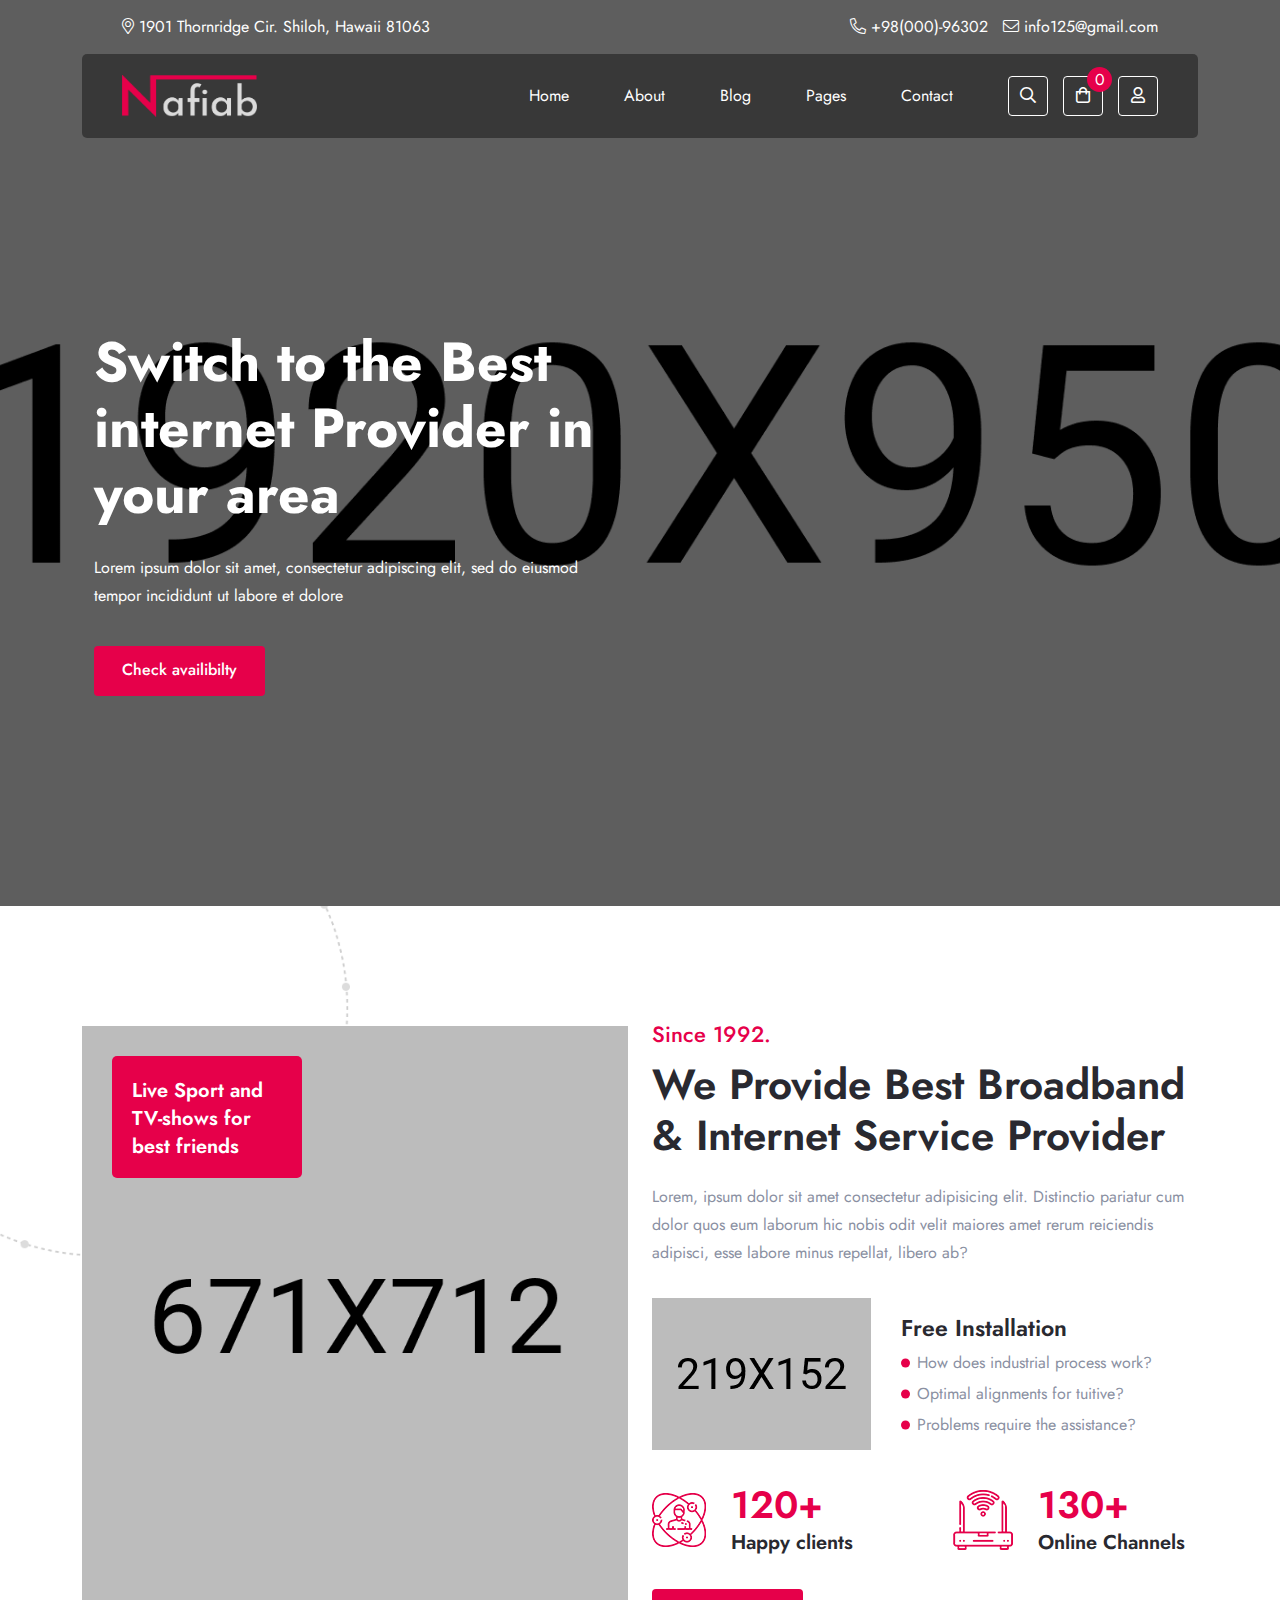
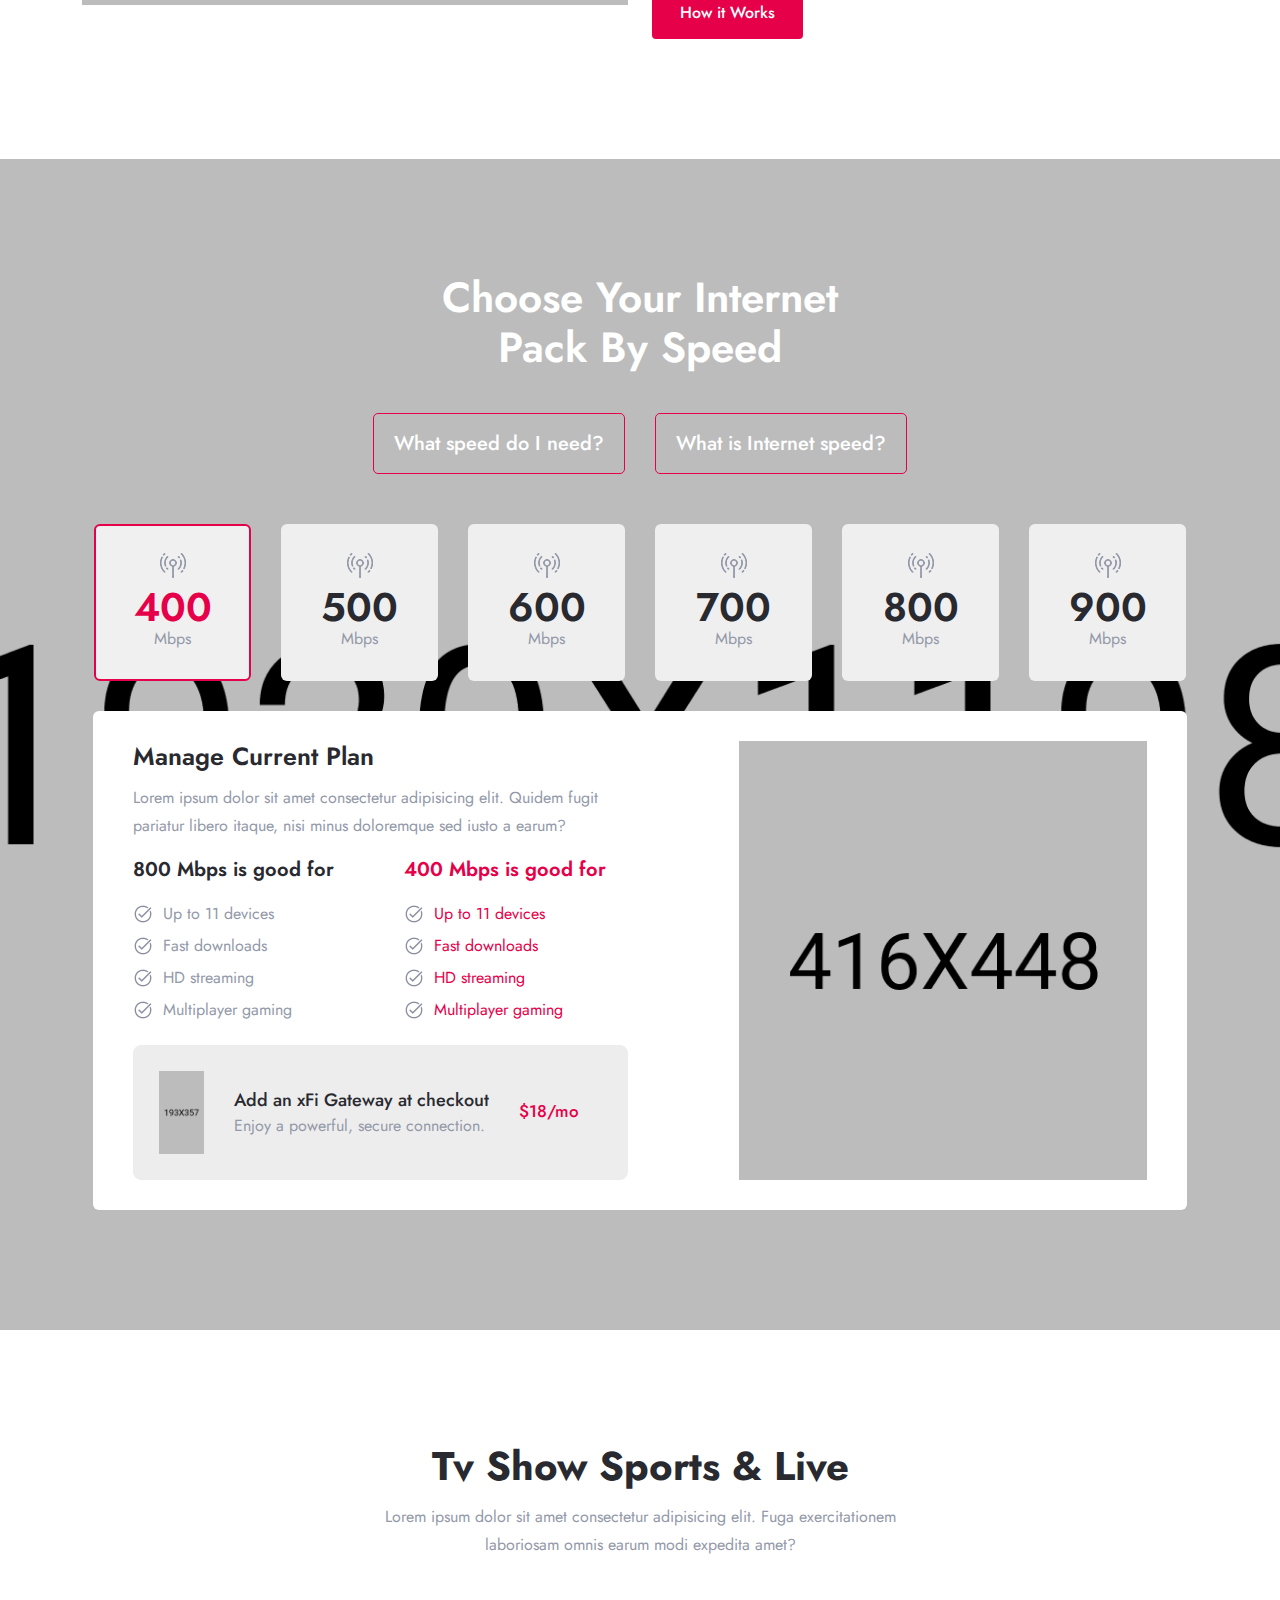
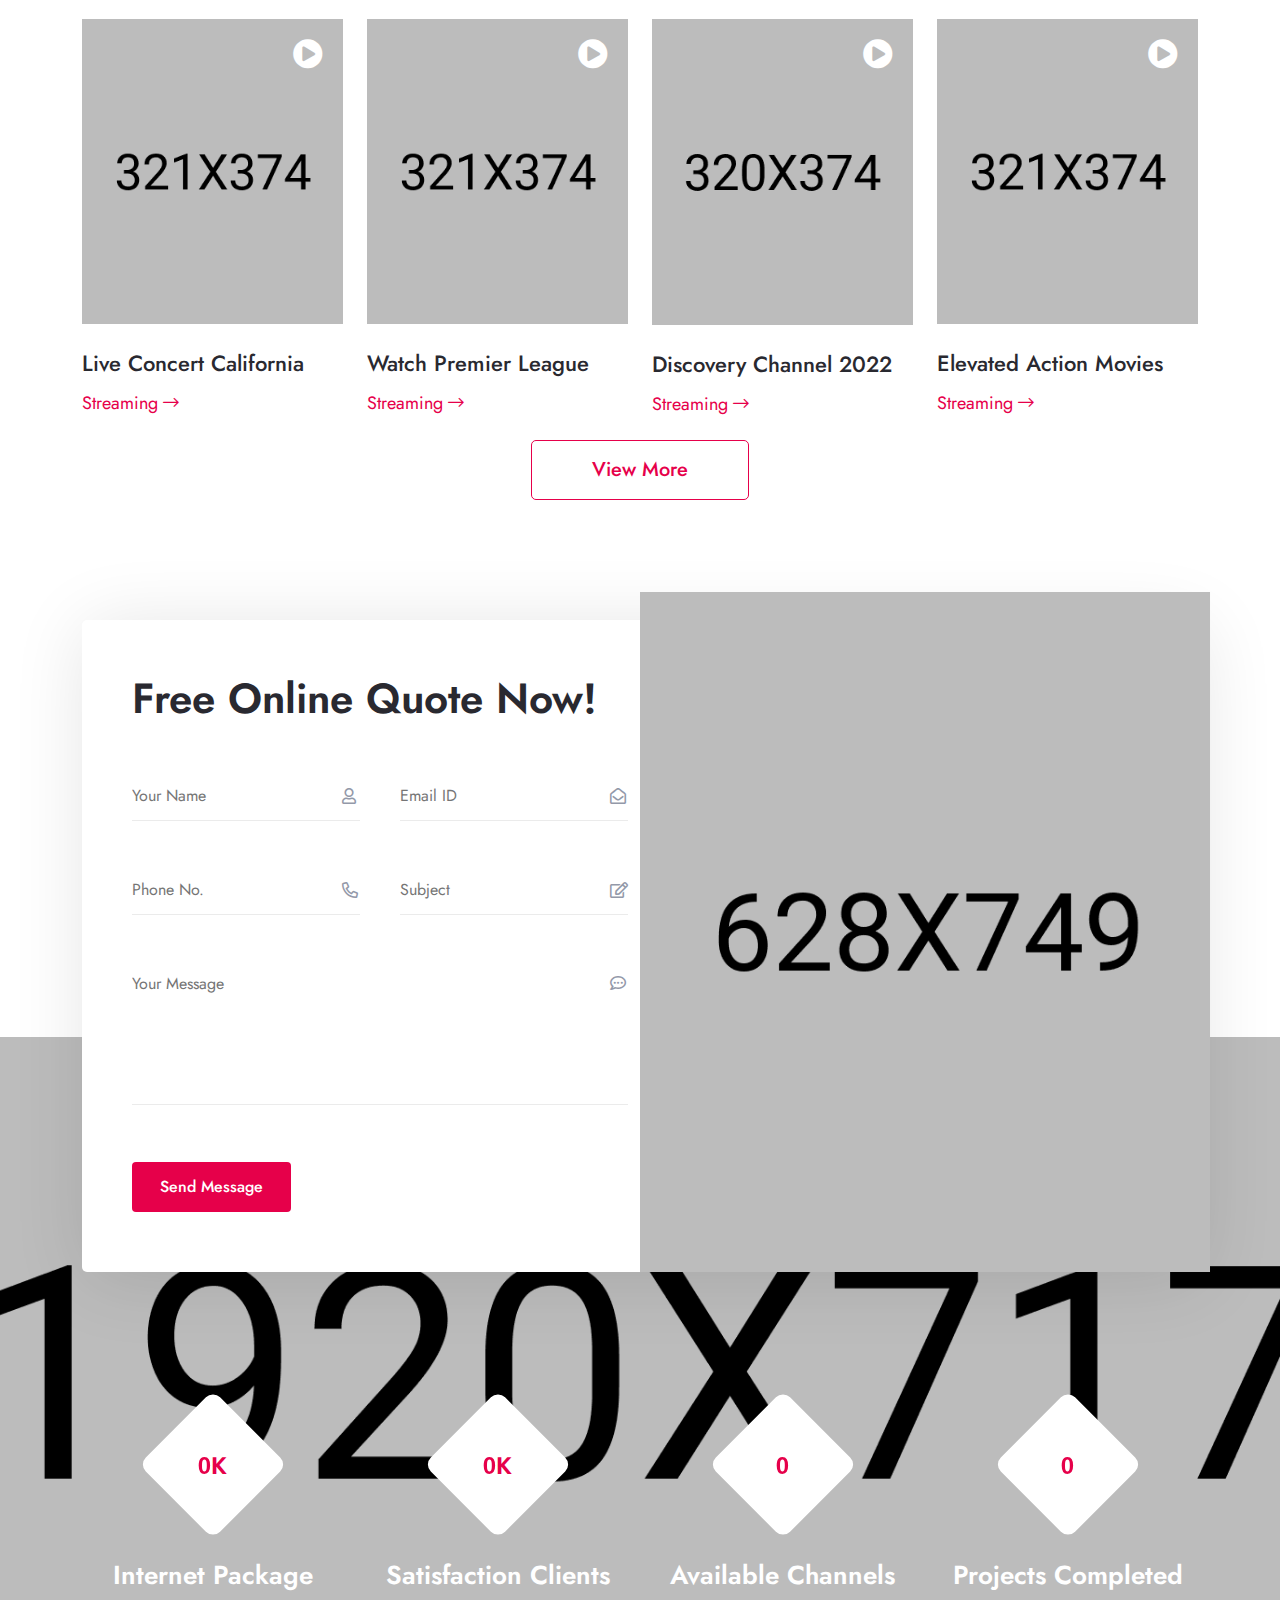
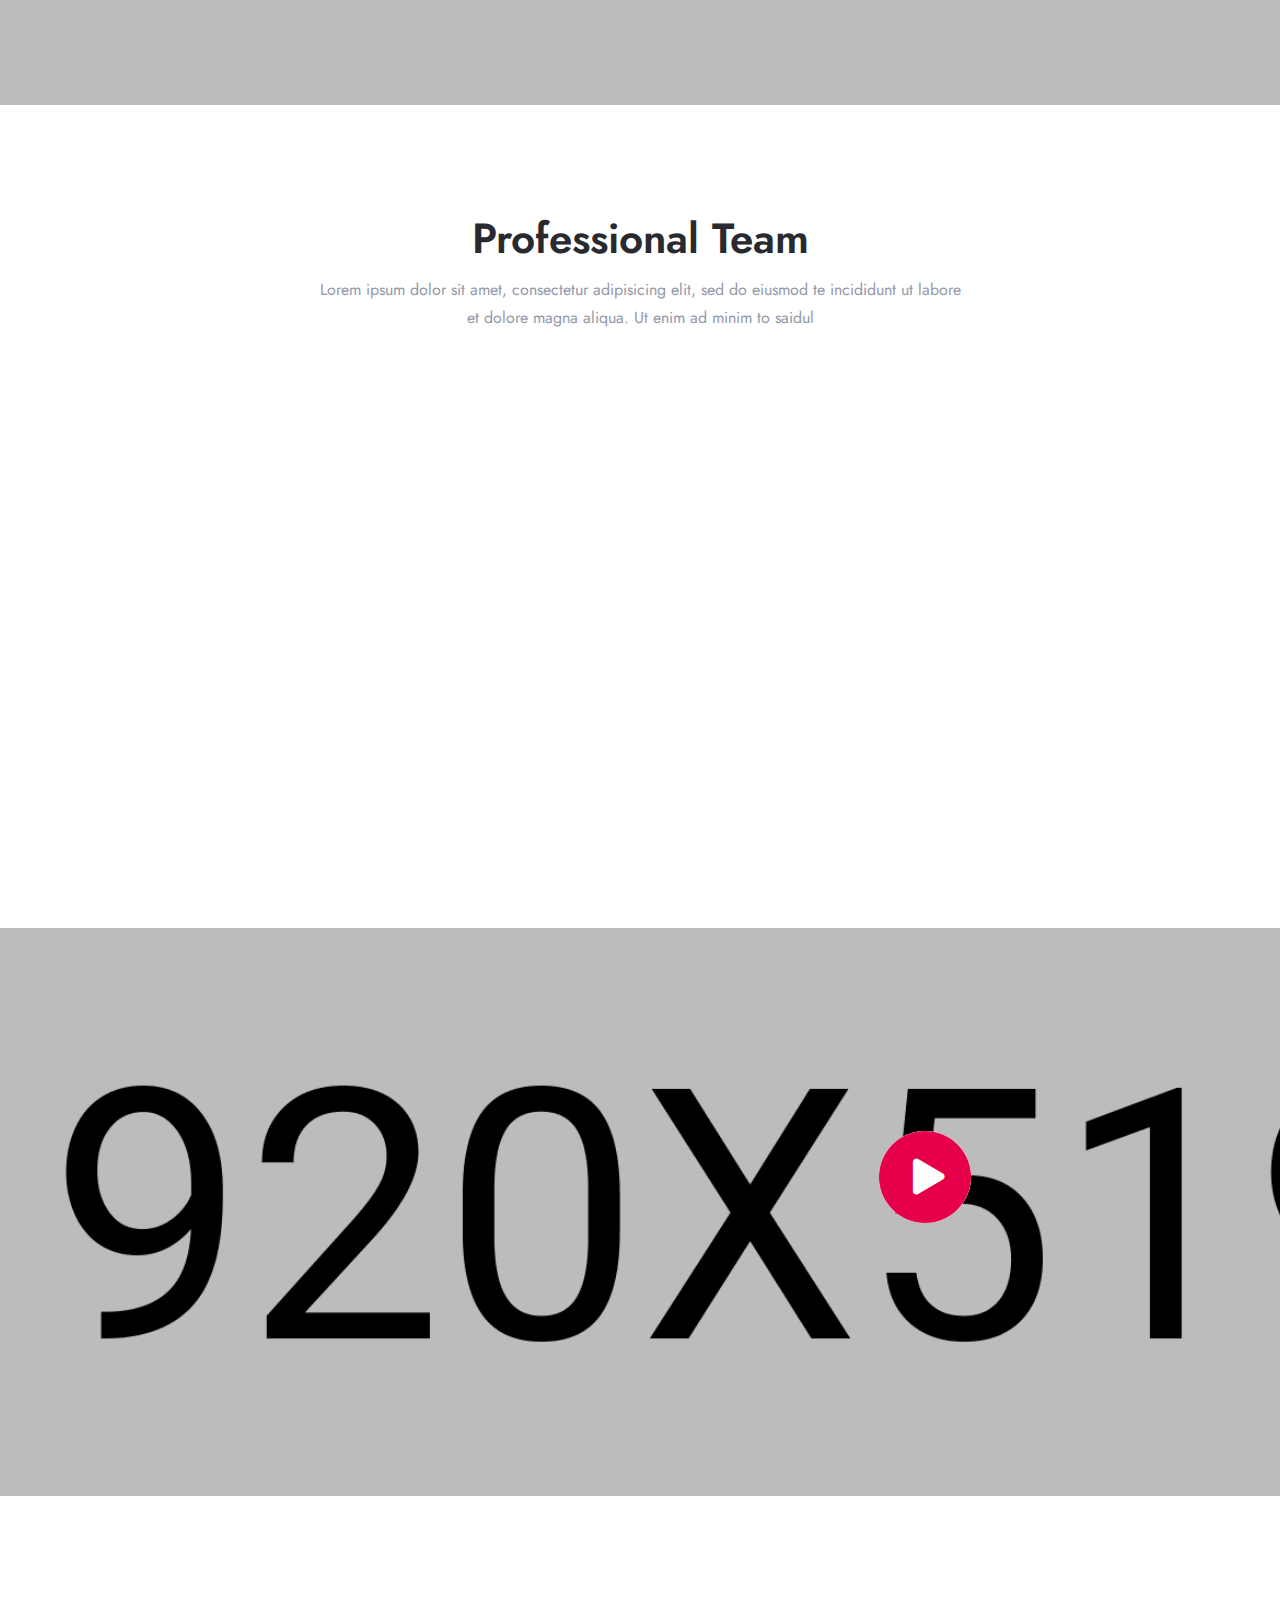
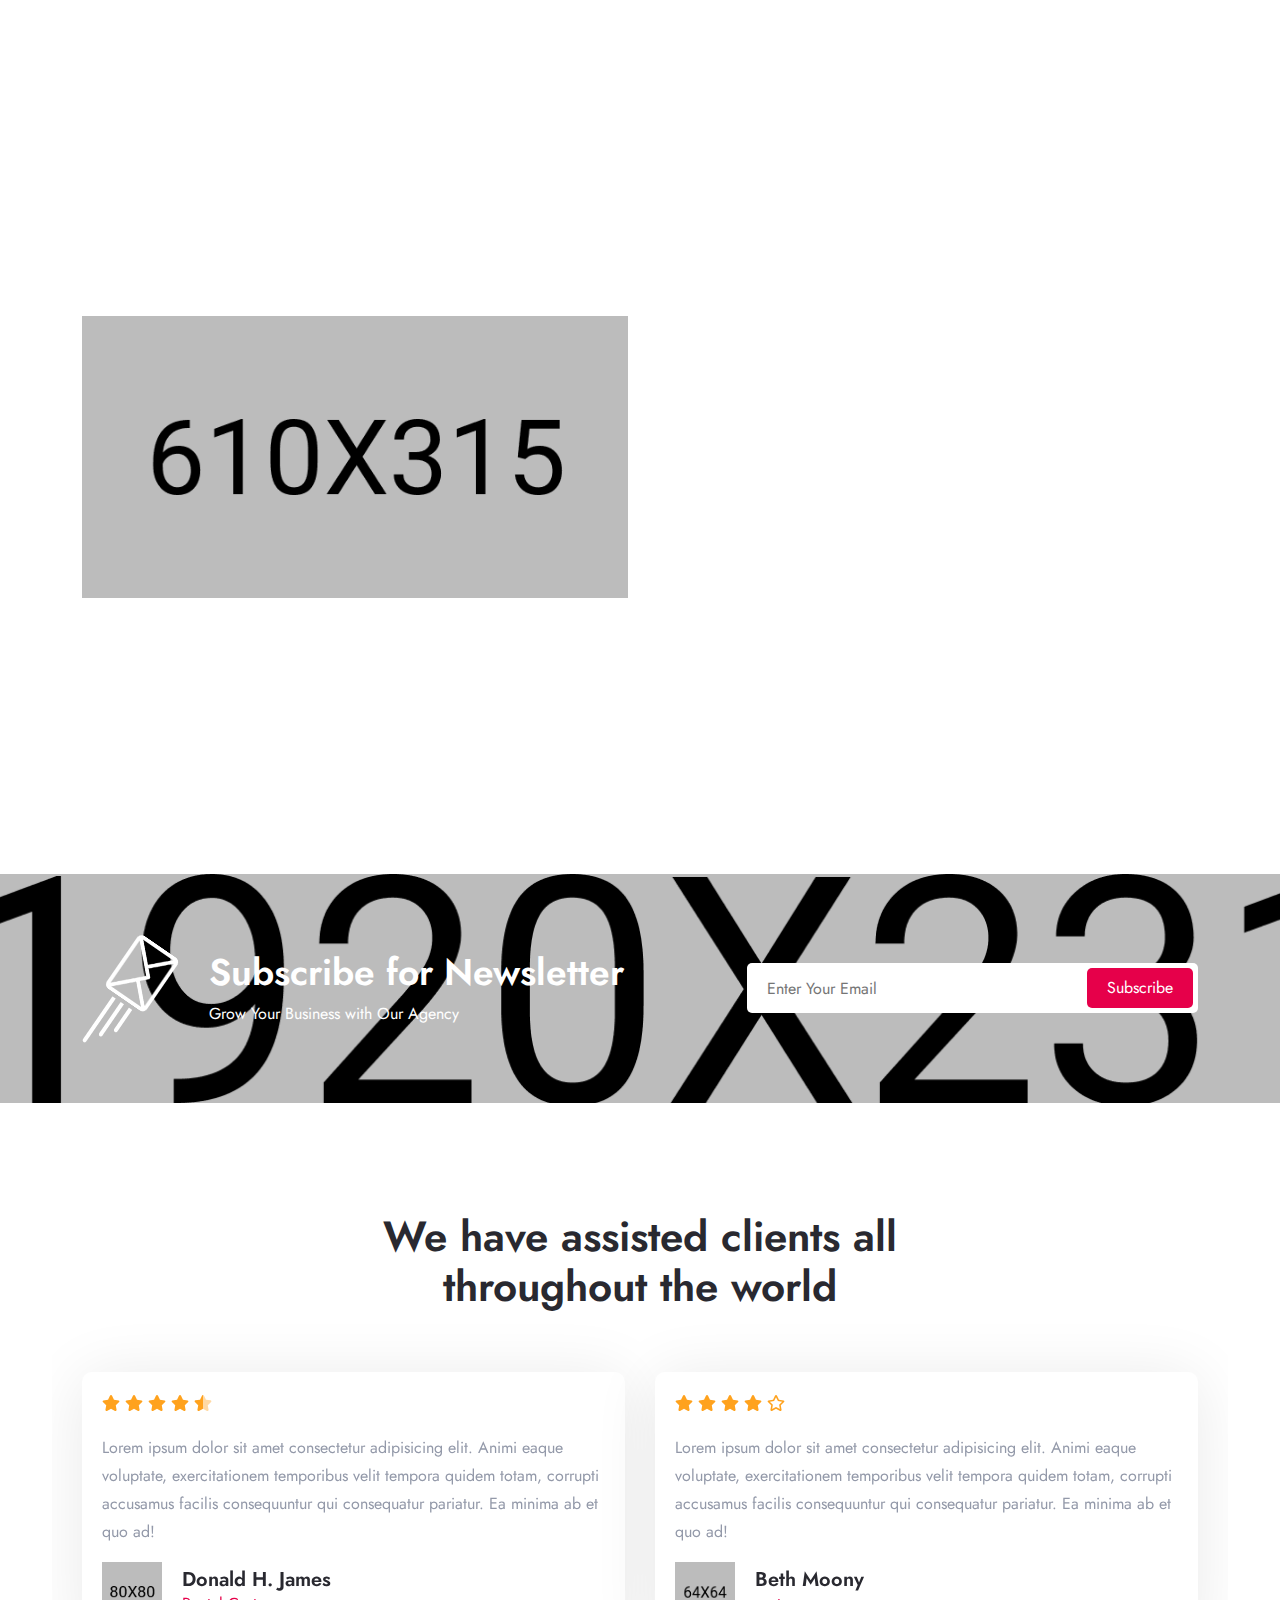
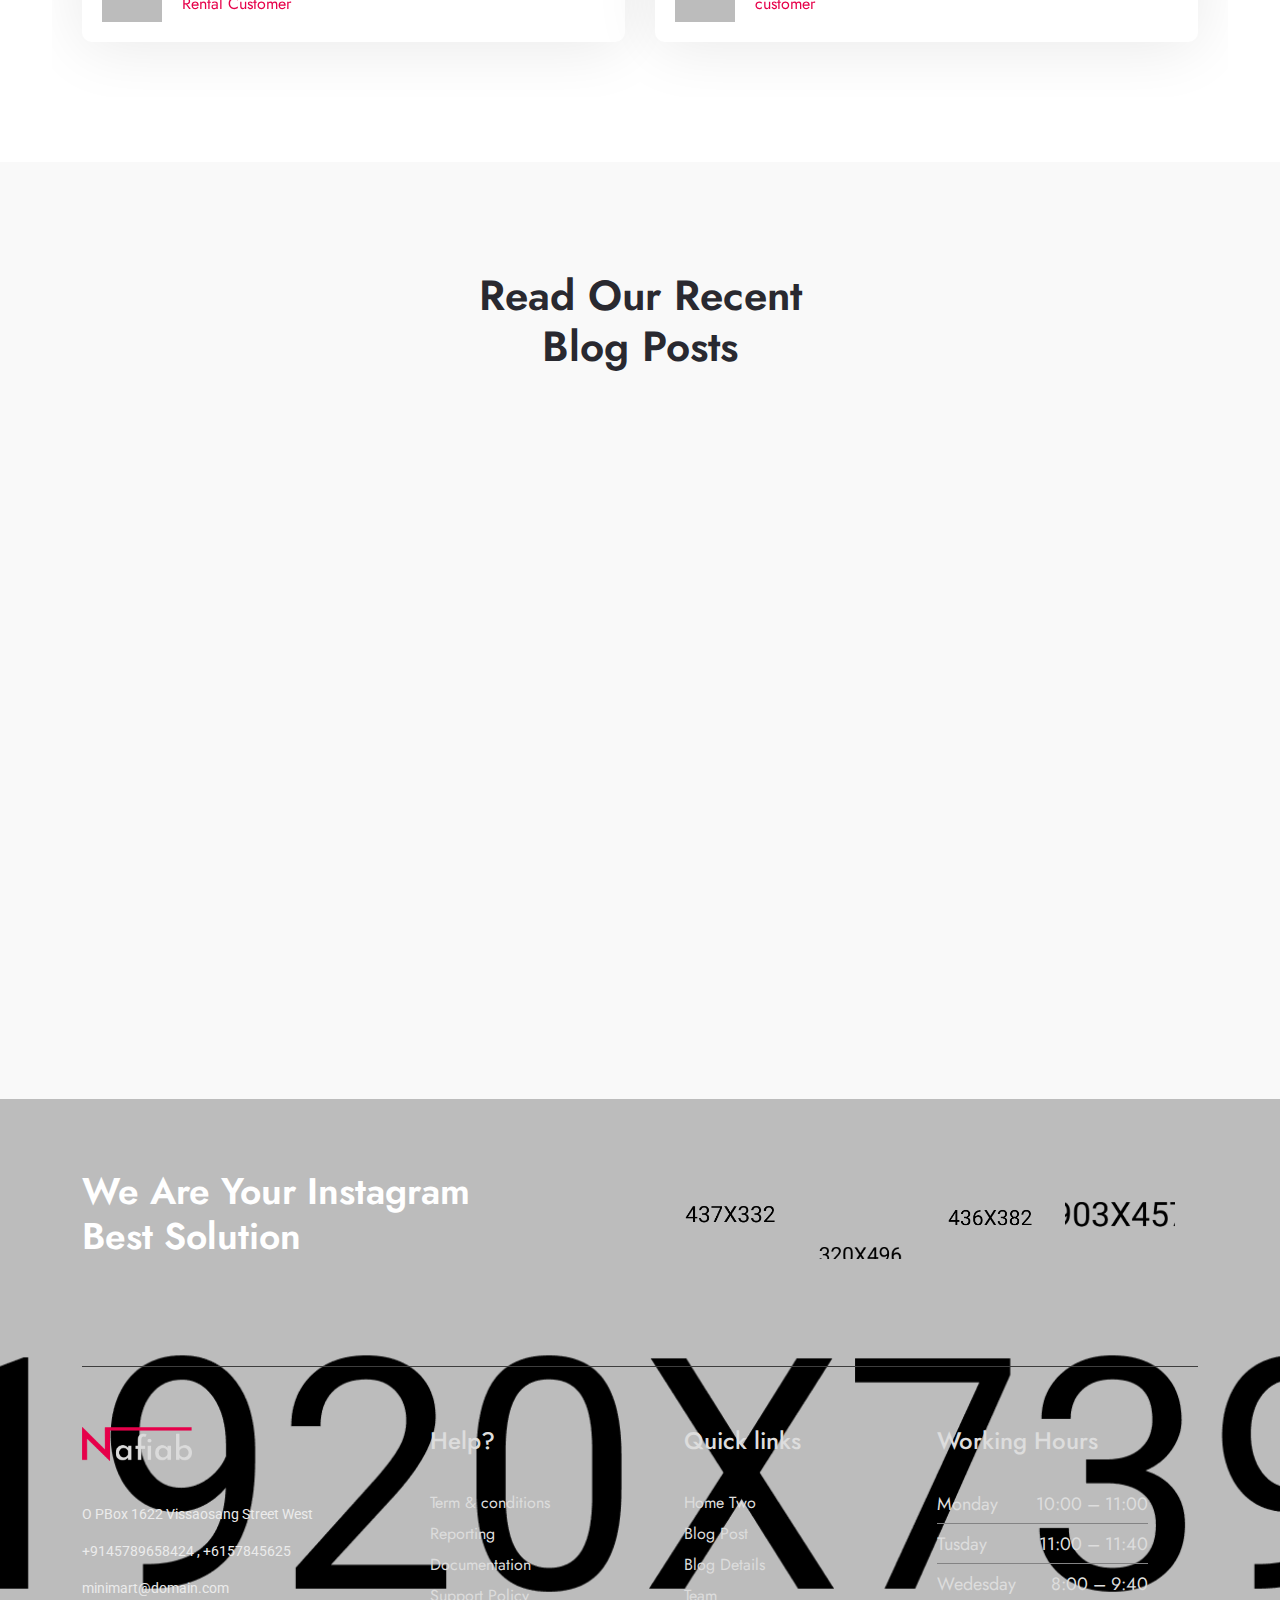
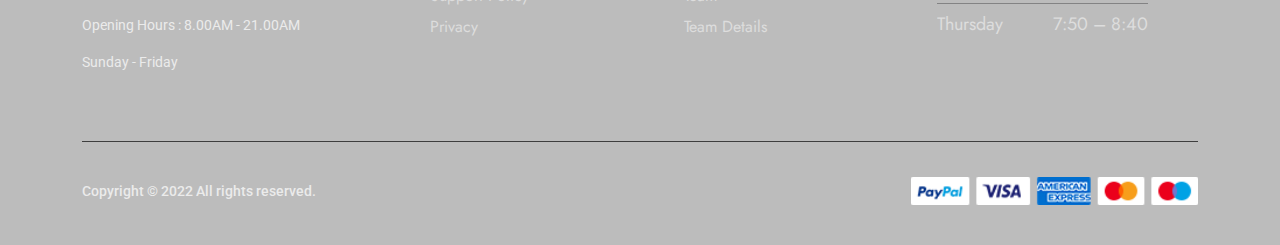
==== index.html @ 6ebeb370 "project upload" ====
<!DOCTYPE html>
<html lang="en">

<head>
    <meta charset="UTF-8">
    <meta http-equiv="X-UA-Compatible" content="IE=edge">
    <meta name="viewport" content="width=device-width, initial-scale=1.0">
    <title>Nafiab - Broadband & Internet HTML Template</title>
    <link rel="shortcut icon" href="assets/img/favicon.png" type="image/x-icon">


    <!-- CSS here -->
    <link rel="stylesheet" href="assets/css/bootstrap.min.css">
    <link rel="stylesheet" href="assets/css/meanmenu.css">
    <link rel="stylesheet" href="assets/css/animate.min.css">
    <link rel="stylesheet" href="assets/css/cursor.css">
    <link rel="stylesheet" href="assets/css/owl.carousel.min.css">
    <link rel="stylesheet" href="assets/css/jarallex.css">
    <link rel="stylesheet" href="assets/css/swiper-bundle.css">
    <link rel="stylesheet" href="assets/css/backToTop.css">
    <link rel="stylesheet" href="assets/css/flaticon.css">
    <link rel="stylesheet" href="assets/css/magnific-popup.css">
    <link rel="stylesheet" href="assets/css/odometer-theme-default.css">
    <link rel="stylesheet" href="assets/css/nice-select.css">
    <link rel="stylesheet" href="assets/css/fontAwesome5Pro.css">
    <link rel="stylesheet" href="assets/css/default.css">
    <link rel="stylesheet" href="assets/css/main.css">
</head>

<body>
    <div class="header-banner-bg">
        <div class="container">
            <!------- HEADER TOP START ------->
            <div class="header-top">
                <div class="row justify-content-between">
                    <div class="col-md-6">
                        <span class="header-top-address">
                            <i class="fal fa-map-marker-alt"></i> 1901 Thornridge Cir. Shiloh, Hawaii 81063
                        </span>
                    </div>

                    <div class="col-md-6">
                        <div class="header-top-contact">
                            <span class="header-top-conatact__phone">
                                <a href="tel:98(000)-96302"><i class="fal fa-phone-alt"></i> +98(000)-96302</a>
                            </span>

                            <span class="header-top-conatact__email">
                                <a href="mailto:info125@gmail.com"><i class="fal fa-envelope"></i> info125@gmail.com</a>
                            </span>
                        </div>
                    </div>
                </div>
            </div>
            <!------- HEADER TOP END ------->

            <header class="header-area header-1">

                <div class="ba-header-nav-area">
                    <div class="style-2">
                        <div class="ba-header-nav-inner header-bottom">
                            <div class="row align-items-center">

                                <div class="col-xxl-3 col-xl-3 col-lg-3 col-md-6 col-6">
                                    <div class="ba-header-logo">
                                        <a href="index.html">
                                            <img src="assets/img/logo/logo-3.png" alt="logo">
                                        </a>
                                    </div>
                                </div>

                                <div class="col-xxl-9 col-xl-9 col-lg-9 d-none d-lg-block">
                                    <div class="ba-header-nav-wrapper text-end">
                                        <nav class="ba-header-nav-menu header-bottom__nav" id="mobile-menu">
                                            <ul>
                                                <li>
                                                    <a href="index.html">Home</a>
                                                    <ul class="submenu index-1-submenu">
                                                        <li><a href="index.html">Home 01</a></li>
                                                        <li><a href="index-2.html">Home 02</a></li>
                                                    </ul>
                                                </li>
                                                <li>
                                                    <a href="about.html">About</a>
                                                </li>
                                                <li>
                                                    <a href="blog.html">Blog</a>
                                                    <ul class="submenu index-1-submenu">
                                                        <li><a href="blog.html">Blog</a></li>
                                                        <li><a href="blog-details.html">Blog Details</a></li>
                                                    </ul>
                                                </li>
                                                <li>
                                                    <a href="#0">Pages</a>
                                                    <ul class="submenu index-1-submenu">
                                                        <li><a href="error.html">Error</a></li>
                                                        <li><a href="faq.html">Faq</a></li>
                                                        <li><a href="pricing.html">Pricing</a></li>
                                                        <li><a href="service.html">Service</a></li>
                                                        <li><a href="service-details.html">Service Details</a></li>
                                                        <li><a href="team.html">Team</a></li>
                                                        <li><a href="team-details.html">Team Details</a></li>
                                                    </ul>
                                                </li>
                                                <li>
                                                    <a href="contact.html">Contact</a>
                                                </li>
                                            </ul>
                                        </nav>
                                        <div class="ba-header-right-actions index-1-header-btns pl-50">
                                            <button class="ba-header-right-link btn-index-1 ba-header-search-btn">
                                                <i class="fal fa-search"></i>
                                            </button>

                                            <button class="ba-header-right-link btn-index-1 btn-index-1--cart">
                                                <i class="fal fa-shopping-bag"></i>

                                                <span class="index-1-cart-number-popup">
                                                    <span>0</span>
                                                </span>
                                            </button>

                                            <button class="ba-header-right-link btn-index-1"><i class="fal fa-user"></i>
                                            </button>
                                        </div>
                                    </div>
                                </div>

                                <div class="col-md-6 col-6 d-lg-none">
                                    <div class="ba-header-right-actions index-1-header-btns text-end d-block">
                                        <div class="d-none d-md-inline-block">
                                            <button class="ba-header-right-link btn-index-1 ba-header-search-btn">
                                                <i class="fal fa-search"></i>
                                            </button>

                                            <button class="ba-header-right-link btn-index-1 btn-index-1--cart">
                                                <i class="fal fa-shopping-bag"></i>

                                                <span class="index-1-cart-number-popup">
                                                    <span>0</span>
                                                </span>
                                            </button>

                                            <button class="ba-header-right-link btn-index-1"><i class="fal fa-user"></i>
                                            </button>
                                        </div>

                                        <button class="ba-header-right-link btn-index-1 ba-header-sidebar-action">
                                            <i class="fal fa-bars"></i>
                                        </button>
                                    </div>
                                </div>

                            </div>
                        </div>
                    </div>
                </div>
            </header>
            <!-- header area end -->

            <!-- header search start -->
            <div class="ba-search-popup">
                <div class="ba-color-layer"></div>
                <div class="ba-search-popup-inner">
                    <form action="#">
                        <input type="text" placeholder="Search here..." name="search" id="search-input">
                        <button type="submit"><i class="fal fa-search"></i></button>
                    </form>
                </div>
            </div>
            <!-- header search end -->

            <div class="overlay"></div>

            <div class="ba-sidebar-area">
                <div class="ba-sidebar-inner">
                    <div class="ba-sidebar-top">
                        <nav>
                            <div class="nav nav-tabs" id="ba-sidebar-nav" role="tablist">
                                <button class="nav-link active" id="ba-sidebar-nav-1" data-bs-toggle="tab"
                                    data-bs-target="#sidebar-nav-1-control" type="button" role="tab"
                                    aria-controls="sidebar-nav-1-control" aria-selected="true">Menu</button>
                                <button class="nav-link" id="ba-sidebar-nav-2" data-bs-toggle="tab"
                                    data-bs-target="#sidebar-nav-2-control" type="button" role="tab"
                                    aria-controls="sidebar-nav-2-control" aria-selected="false">Info</button>
                            </div>
                        </nav>
                    </div>
                    <div class="ba-sidebar-content">
                        <div class="tab-content" id="nav-tabContent">
                            <div class="tab-pane fade show active" id="sidebar-nav-1-control" role="tabpanel"
                                aria-labelledby="ba-sidebar-nav-1">
                                <div class="ba-sidebar-nav-content">
                                    <div class="ba-sidebar-logo-action-wrapper">
                                        <div class="row align-items-center">
                                            <div class="col-md-6 col-7">
                                                <div class="logo">
                                                    <a href="index.html"><img src="assets/img/logo/logo.png"
                                                            alt="logo"></a>
                                                </div>
                                            </div>
                                            <div class="col-md-6 col-5">
                                                <div class="action">
                                                    <div class="text-end">
                                                        <button class="ba-header-sidebar-action-close"><i
                                                                class="fal fa-times"></i></button>
                                                    </div>
                                                </div>
                                            </div>
                                        </div>
                                    </div>
                                    <div class="ba-sidebar-navigation-main">
                                        <div class="mobile-menu"></div>
                                    </div>
                                </div>
                            </div>
                            <div class="tab-pane fade" id="sidebar-nav-2-control" role="tabpanel"
                                aria-labelledby="ba-sidebar-nav-2">
                                <div class="ba-sidebar-info-content">
                                    <div class="ba-sidebar-logo-action-wrapper">
                                        <div class="row align-items-center">
                                            <div class="col-md-6 col-7">
                                                <div class="logo">
                                                    <a href="index.html"><img src="assets/img/logo/logo.png"
                                                            alt="logo"></a>
                                                </div>
                                            </div>
                                            <div class="col-md-6 col-5">
                                                <div class="action">
                                                    <div class="text-end">
                                                        <button class="ba-header-sidebar-action-close"><i
                                                                class="fal fa-times"></i></button>
                                                    </div>
                                                </div>
                                            </div>
                                        </div>
                                    </div>
                                    <p>We must explain to you how all seds this mistakens idea off denouncing pleasures
                                        and praising pain was born and I will give you a completed accounts of the
                                        system and expound.</p>
                                    <button type="submit" class="ba-submit-btn">Contact Us</button>
                                    <div class="ba-header-right-actions text-end mt-35">
                                        <button class="ba-header-right-link ba-header-search-btn"><i
                                                class="fal fa-search"></i></button>
                                        <a class="ba-header-right-link" href="index.html"><i
                                                class="fal fa-user"></i></a>
                                    </div>
                                </div>
                            </div>
                        </div>
                    </div>
                </div>
            </div>

            <!----------------- BANNER SECTION STARTS ----------------->
            <section id="banner-section">
                <div class="container">
                    <div class="row">
                        <div class="col-xl-6 col-lg-8">
                            <h1 class="ba-hero-title index-1-hero-title">Switch to the Best internet Provider in your
                                area</h1>

                            <p class="hero-txt">Lorem ipsum dolor sit amet, consectetur adipiscing elit, sed do eiusmod
                                tempor incididunt ut labore et dolore</p>

                            <a href="#" class="ba-submit-btn">Check availibilty</a>
                        </div>
                    </div>
                </div>
            </section>
            <!----------------- BANNER SECTION ENDS ----------------->

        </div>
    </div>

    <main>
        <!----------------- ABOUT SECTION STARTS ----------------->
        <section id="about-section" class="pt-120 pb-120 position-relative overflow-hidden">
            <span class="circle-animation dir-top-left">
                <img src="assets/img/vector/circle-vector.png" alt="circle">
            </span>
            <div class="container">
                <div class="row justify-content-center">
                    <!-- ABOUT LEFT CONTENT -->
                    <div class="col-xl-6">
                        <div class="about-img">
                            <img src="assets/img/about/about.jpg" alt="people watcing tv">
                            <div class="about-img__txt">
                                <p>Live Sport and TV-shows for best friends</p>
                            </div>
                        </div>
                    </div>
                    <!-- ABOUT LEFT CONTENT -->

                    <!-- ABOUT RIGHT CONTENT -->
                    <div class="col-xl-6 col-lg-11">
                        <div class="about-content">
                            <h6 class="ba-section-subtitle section-subtitle">Since 1992.</h6>
                            <h2 class="ba-section-title section-title">We Provide Best Broadband & Internet Service
                                Provider</h2>

                            <p class="about__txt">
                                Lorem, ipsum dolor sit amet consectetur adipisicing elit. Distinctio pariatur cum
                                dolor
                                quos eum laborum hic nobis odit velit maiores amet rerum reiciendis adipisci, esse
                                labore minus repellat, libero ab?
                            </p>

                            <div class="highlighted d-flex align-items-center">
                                <img src="assets/img/about/about-4.jpg" alt="2 people watching tv">
                                <div class="free-install-question">
                                    <h6>free installation</h6>
                                    <ul>
                                        <li><a href="#">How does industrial process work?</a></li>
                                        <li><a href="#">Optimal alignments for tuitive?</a></li>
                                        <li><a href="#">Problems require the assistance?</a></li>
                                    </ul>
                                </div>
                            </div>

                            <div class="about-statics ">
                                <div class="single-statics ">
                                    <img src="assets/img/icons/about-icon-1.png" alt="client icon"
                                        class="single-statics__img">
                                    <div class="single-statics__details">
                                        <h6 class="single-statics__number">120+</h6>
                                        <span class="single-statics__label">Happy clients</span>
                                    </div>
                                </div>

                                <div class="single-statics ">
                                    <img src="assets/img/icons/about-icon-2.png" alt="Channels icon"
                                        class="single-statics__img">
                                    <div class="single-statics__details">
                                        <h6 class="single-statics__number">130+</h6>
                                        <span class="single-statics__label">Online Channels</span>
                                    </div>
                                </div>
                            </div>


                            <a href="#" class="ba-submit-btn">How it Works</a>
                        </div>
                    </div>
                    <!-- ABOUT RIGHT CONTENT -->
                </div>
            </div>
        </section>
        <!----------------- ABOUT SECTION ENDS ----------------->


        <!----------------- PACKAGE SECTION STARTS ----------------->
        <section id="package-section" class="pt-120 pb-120 bg-default text-center"
            data-background="assets/img/bg/package.jpg">
            <div class="container">
                <div class="row justify-content-center">
                    <div class="col-lg-12">
                        <h2 class="ba-section-title section-title">Choose Your Internet <br> Pack By Speed</h2>
                        <div class="package-section__btns">
                            <a href="#" class="custom-btn">What speed do I need?</a>
                            <a href="#" class="custom-btn">What is Internet speed?</a>
                        </div>
                    </div>
                </div>

                <div class="row justify-content-center">
                    <div class="col-xxl-11">
                        <div class="package-tabs">
                            <ul class="nav nav-pills justify-content-center" id="pills-tab" role="tablist">
                                <li class="nav-item" role="presentation">
                                    <button class="nav-link active" id="pills-400-tab" data-bs-toggle="pill"
                                        data-bs-target="#pills-400" type="button" role="tab" aria-controls="pills-400"
                                        aria-selected="true">
                                        <img src="assets/img/icons/package-icon-2.svg" alt="network icon"
                                            class="package-nav-btn__icon">
                                        <span class="package-nav-btn__title">400</span>
                                        <span class="package-nav-btn__subtitle">Mbps</span>
                                    </button>
                                </li>
                                <li class="nav-item" role="presentation">
                                    <button class="nav-link" id="pills-500-tab" data-bs-toggle="pill"
                                        data-bs-target="#pills-500" type="button" role="tab" aria-controls="pills-500"
                                        aria-selected="false">
                                        <img src="assets/img/icons/package-icon-2.svg" alt="network icon"
                                            class="package-nav-btn__icon">
                                        <span class="package-nav-btn__title">500</span>
                                        <span class="package-nav-btn__subtitle">Mbps</span>
                                    </button>
                                </li>
                                <li class="nav-item" role="presentation">
                                    <button class="nav-link" id="pills-600-tab" data-bs-toggle="pill"
                                        data-bs-target="#pills-600" type="button" role="tab" aria-controls="pills-600"
                                        aria-selected="false">
                                        <img src="assets/img/icons/package-icon-2.svg" alt="network icon"
                                            class="package-nav-btn__icon">
                                        <span class="package-nav-btn__title">600</span>
                                        <span class="package-nav-btn__subtitle">Mbps</span>
                                    </button>
                                </li>
                                <li class="nav-item" role="presentation">
                                    <button class="nav-link" id="pills-700-tab" data-bs-toggle="pill"
                                        data-bs-target="#pills-700" type="button" role="tab" aria-controls="pills-700"
                                        aria-selected="false">
                                        <img src="assets/img/icons/package-icon-2.svg" alt="network icon"
                                            class="package-nav-btn__icon">
                                        <span class="package-nav-btn__title">700</span>
                                        <span class="package-nav-btn__subtitle">Mbps</span>
                                    </button>
                                </li>
                                <li class="nav-item" role="presentation">
                                    <button class="nav-link" id="pills-800-tab" data-bs-toggle="pill"
                                        data-bs-target="#pills-800" type="button" role="tab" aria-controls="pills-800"
                                        aria-selected="false">
                                        <img src="assets/img/icons/package-icon-2.svg" alt="network icon"
                                            class="package-nav-btn__icon">
                                        <span class="package-nav-btn__title">800</span>
                                        <span class="package-nav-btn__subtitle">Mbps</span>
                                    </button>
                                </li>
                                <li class="nav-item" role="presentation">
                                    <button class="nav-link" id="pills-900-tab" data-bs-toggle="pill"
                                        data-bs-target="#pills-900" type="button" role="tab" aria-controls="pills-900"
                                        aria-selected="false">
                                        <img src="assets/img/icons/package-icon-2.svg" alt="network icon"
                                            class="package-nav-btn__icon">
                                        <span class="package-nav-btn__title">900</span>
                                        <span class="package-nav-btn__subtitle">Mbps</span>
                                    </button>
                                </li>
                            </ul>

                            <div class="tab-content" id="pills-tabContent">
                                <div class="tab-pane fade show active" id="pills-400" role="tabpanel"
                                    aria-labelledby="pills-400-tab">

                                    <div class="package-details">
                                        <div class="row justify-content-between">
                                            <div class="col-xl-6 col-lg-7">
                                                <h5 class="package-details__title">Manage Current Plan</h5>
                                                <p class="package-details__txt">Lorem ipsum dolor sit amet
                                                    consectetur
                                                    adipisicing
                                                    elit.
                                                    Quidem fugit pariatur libero itaque, nisi minus doloremque sed
                                                    iusto
                                                    a
                                                    earum?
                                                </p>

                                                <div class="package-details__features-container d-flex">
                                                    <div class="single-pack-feature">
                                                        <h6 class="single-pack-feature__title">800 Mbps is good for
                                                        </h6>
                                                        <ul class="single-pack-feature-list">
                                                            <li>Up to 11 devices</li>
                                                            <li>Fast downloads</li>
                                                            <li>HD streaming</li>
                                                            <li>Multiplayer gaming</li>
                                                        </ul>
                                                    </div>

                                                    <div class="single-pack-feature single-pack-feature--colored">
                                                        <h6 class="single-pack-feature__title">400 Mbps is good for
                                                        </h6>
                                                        <ul class="single-pack-feature-list">
                                                            <li>Up to 11 devices</li>
                                                            <li>Fast downloads</li>
                                                            <li>HD streaming</li>
                                                            <li>Multiplayer gaming</li>
                                                        </ul>
                                                    </div>
                                                </div>

                                                <div class="special-offer">
                                                    <img src="assets/img/feature-list/feature-list-vertical-2.png"
                                                        alt="xFi" class="special-offer__img">
                                                    <div class="special-offer__info">
                                                        <span class="special-offer__title">Add an xFi Gateway at
                                                            checkout</span>
                                                        <span class="special-offer__subtitle">Enjoy a powerful,
                                                            secure
                                                            connection.</span>
                                                    </div>

                                                    <span class="special-offer__price">$18/mo</span>
                                                </div>
                                            </div>

                                            <div class="col-lg-5">
                                                <img src="assets/img/package/package.jpg" alt="people using phone"
                                                    class="package-details__img">
                                            </div>
                                        </div>
                                    </div>


                                </div>


                                <div class="tab-pane fade" id="pills-500" role="tabpanel"
                                    aria-labelledby="pills-500-tab">
                                    <div class="package-details">
                                        <div class="row justify-content-between">
                                            <div class="col-xl-6 col-lg-7">
                                                <h5 class="package-details__title">Manage Current Plan</h5>
                                                <p class="package-details__txt">Lorem ipsum dolor sit amet
                                                    consectetur
                                                    adipisicing
                                                    elit.
                                                    Quidem fugit pariatur libero itaque, nisi minus doloremque sed
                                                    iusto
                                                    a
                                                    earum?
                                                </p>

                                                <div class="package-details__features-container d-flex">
                                                    <div class="single-pack-feature">
                                                        <h6 class="single-pack-feature__title">800 Mbps is good for
                                                        </h6>
                                                        <ul class="single-pack-feature-list">
                                                            <li>Up to 11 devices</li>
                                                            <li>Fast downloads</li>
                                                            <li>HD streaming</li>
                                                            <li>Multiplayer gaming</li>
                                                        </ul>
                                                    </div>

                                                    <div class="single-pack-feature single-pack-feature--colored">
                                                        <h6 class="single-pack-feature__title">500 Mbps is good for
                                                        </h6>
                                                        <ul class="single-pack-feature-list">
                                                            <li>Up to 11 devices</li>
                                                            <li>Fast downloads</li>
                                                            <li>HD streaming</li>
                                                            <li>Multiplayer gaming</li>
                                                        </ul>
                                                    </div>
                                                </div>

                                                <div class="special-offer">
                                                    <img src="assets/img/feature-list/feature-list-vertical-2.png"
                                                        alt="xFi" class="special-offer__img">
                                                    <div class="special-offer__info">
                                                        <span class="special-offer__title">Add an xFi Gateway at
                                                            checkout</span>
                                                        <span class="special-offer__subtitle">Enjoy a powerful,
                                                            secure
                                                            connection.</span>
                                                    </div>

                                                    <span class="special-offer__price">$18/mo</span>
                                                </div>
                                            </div>

                                            <div class="col-lg-5">
                                                <img src="assets/img/package/package.jpg" alt="people using phone"
                                                    class="package-details__img">
                                            </div>
                                        </div>
                                    </div>
                                </div>


                                <div class="tab-pane fade" id="pills-600" role="tabpanel"
                                    aria-labelledby="pills-600-tab">
                                    <div class="package-details">
                                        <div class="row justify-content-between">
                                            <div class="col-xl-6 col-lg-7">
                                                <h5 class="package-details__title">Manage Current Plan</h5>
                                                <p class="package-details__txt">Lorem ipsum dolor sit amet
                                                    consectetur
                                                    adipisicing
                                                    elit.
                                                    Quidem fugit pariatur libero itaque, nisi minus doloremque sed
                                                    iusto
                                                    a
                                                    earum?
                                                </p>

                                                <div class="package-details__features-container d-flex">
                                                    <div class="single-pack-feature">
                                                        <h6 class="single-pack-feature__title">800 Mbps is good for
                                                        </h6>
                                                        <ul class="single-pack-feature-list">
                                                            <li>Up to 11 devices</li>
                                                            <li>Fast downloads</li>
                                                            <li>HD streaming</li>
                                                            <li>Multiplayer gaming</li>
                                                        </ul>
                                                    </div>

                                                    <div class="single-pack-feature single-pack-feature--colored">
                                                        <h6 class="single-pack-feature__title">600 Mbps is good for
                                                        </h6>
                                                        <ul class="single-pack-feature-list">
                                                            <li>Up to 11 devices</li>
                                                            <li>Fast downloads</li>
                                                            <li>HD streaming</li>
                                                            <li>Multiplayer gaming</li>
                                                        </ul>
                                                    </div>
                                                </div>

                                                <div class="special-offer">
                                                    <img src="assets/img/feature-list/feature-list-vertical-2.png"
                                                        alt="xFi" class="special-offer__img">
                                                    <div class="special-offer__info">
                                                        <span class="special-offer__title">Add an xFi Gateway at
                                                            checkout</span>
                                                        <span class="special-offer__subtitle">Enjoy a powerful,
                                                            secure
                                                            connection.</span>
                                                    </div>

                                                    <span class="special-offer__price">$18/mo</span>
                                                </div>
                                            </div>

                                            <div class="col-lg-5">
                                                <img src="assets/img/package/package.jpg" alt="people using phone"
                                                    class="package-details__img">
                                            </div>
                                        </div>
                                    </div>
                                </div>

                                <div class="tab-pane fade" id="pills-700" role="tabpanel"
                                    aria-labelledby="pills-700-tab">
                                    <div class="package-details">
                                        <div class="row justify-content-between">
                                            <div class="col-xl-6 col-lg-7">
                                                <h5 class="package-details__title">Manage Current Plan</h5>
                                                <p class="package-details__txt">Lorem ipsum dolor sit amet
                                                    consectetur
                                                    adipisicing
                                                    elit.
                                                    Quidem fugit pariatur libero itaque, nisi minus doloremque sed
                                                    iusto
                                                    a
                                                    earum?
                                                </p>

                                                <div class="package-details__features-container d-flex">
                                                    <div class="single-pack-feature">
                                                        <h6 class="single-pack-feature__title">800 Mbps is good for
                                                        </h6>
                                                        <ul class="single-pack-feature-list">
                                                            <li>Up to 11 devices</li>
                                                            <li>Fast downloads</li>
                                                            <li>HD streaming</li>
                                                            <li>Multiplayer gaming</li>
                                                        </ul>
                                                    </div>

                                                    <div class="single-pack-feature single-pack-feature--colored">
                                                        <h6 class="single-pack-feature__title">700 Mbps is good for
                                                        </h6>
                                                        <ul class="single-pack-feature-list">
                                                            <li>Up to 11 devices</li>
                                                            <li>Fast downloads</li>
                                                            <li>HD streaming</li>
                                                            <li>Multiplayer gaming</li>
                                                        </ul>
                                                    </div>
                                                </div>

                                                <div class="special-offer">
                                                    <img src="assets/img/feature-list/feature-list-vertical-2.png"
                                                        alt="xFi" class="special-offer__img">
                                                    <div class="special-offer__info">
                                                        <span class="special-offer__title">Add an xFi Gateway at
                                                            checkout</span>
                                                        <span class="special-offer__subtitle">Enjoy a powerful,
                                                            secure
                                                            connection.</span>
                                                    </div>

                                                    <span class="special-offer__price">$18/mo</span>
                                                </div>
                                            </div>

                                            <div class="col-lg-5">
                                                <img src="assets/img/package/package.jpg" alt="people using phone"
                                                    class="package-details__img">
                                            </div>
                                        </div>
                                    </div>
                                </div>

                                <div class="tab-pane fade" id="pills-800" role="tabpanel"
                                    aria-labelledby="pills-800-tab">
                                    <div class="package-details">
                                        <div class="row justify-content-between">
                                            <div class="col-xl-6 col-lg-7">
                                                <h5 class="package-details__title">Manage Current Plan</h5>
                                                <p class="package-details__txt">Lorem ipsum dolor sit amet
                                                    consectetur
                                                    adipisicing
                                                    elit.
                                                    Quidem fugit pariatur libero itaque, nisi minus doloremque sed
                                                    iusto
                                                    a
                                                    earum?
                                                </p>

                                                <div class="package-details__features-container d-flex">
                                                    <div class="single-pack-feature">
                                                        <h6 class="single-pack-feature__title">800 Mbps is good for
                                                        </h6>
                                                        <ul class="single-pack-feature-list">
                                                            <li>Up to 11 devices</li>
                                                            <li>Fast downloads</li>
                                                            <li>HD streaming</li>
                                                            <li>Multiplayer gaming</li>
                                                        </ul>
                                                    </div>

                                                    <div class="single-pack-feature single-pack-feature--colored">
                                                        <h6 class="single-pack-feature__title">800 Mbps is good for
                                                        </h6>
                                                        <ul class="single-pack-feature-list">
                                                            <li>Up to 11 devices</li>
                                                            <li>Fast downloads</li>
                                                            <li>HD streaming</li>
                                                            <li>Multiplayer gaming</li>
                                                        </ul>
                                                    </div>
                                                </div>

                                                <div class="special-offer">
                                                    <img src="assets/img/feature-list/feature-list-vertical-2.png"
                                                        alt="xFi" class="special-offer__img">
                                                    <div class="special-offer__info">
                                                        <span class="special-offer__title">Add an xFi Gateway at
                                                            checkout</span>
                                                        <span class="special-offer__subtitle">Enjoy a powerful,
                                                            secure
                                                            connection.</span>
                                                    </div>

                                                    <span class="special-offer__price">$18/mo</span>
                                                </div>
                                            </div>

                                            <div class="col-lg-5">
                                                <img src="assets/img/package/package.jpg" alt="people using phone"
                                                    class="package-details__img">
                                            </div>
                                        </div>
                                    </div>
                                </div>

                                <div class="tab-pane fade" id="pills-900" role="tabpanel"
                                    aria-labelledby="pills-900-tab">
                                    <div class="package-details">
                                        <div class="row justify-content-between">
                                            <div class="col-xl-6 col-lg-7">
                                                <h5 class="package-details__title">Manage Current Plan</h5>
                                                <p class="package-details__txt">Lorem ipsum dolor sit amet
                                                    consectetur
                                                    adipisicing
                                                    elit.
                                                    Quidem fugit pariatur libero itaque, nisi minus doloremque sed
                                                    iusto
                                                    a
                                                    earum?
                                                </p>

                                                <div class="package-details__features-container d-flex">
                                                    <div class="single-pack-feature">
                                                        <h6 class="single-pack-feature__title">800 Mbps is good for
                                                        </h6>
                                                        <ul class="single-pack-feature-list">
                                                            <li>Up to 11 devices</li>
                                                            <li>Fast downloads</li>
                                                            <li>HD streaming</li>
                                                            <li>Multiplayer gaming</li>
                                                        </ul>
                                                    </div>

                                                    <div class="single-pack-feature single-pack-feature--colored">
                                                        <h6 class="single-pack-feature__title">900 Mbps is good for
                                                        </h6>
                                                        <ul class="single-pack-feature-list">
                                                            <li>Up to 11 devices</li>
                                                            <li>Fast downloads</li>
                                                            <li>HD streaming</li>
                                                            <li>Multiplayer gaming</li>
                                                        </ul>
                                                    </div>
                                                </div>

                                                <div class="special-offer">
                                                    <img src="assets/img/feature-list/feature-list-vertical-2.png"
                                                        alt="xFi" class="special-offer__img">
                                                    <div class="special-offer__info">
                                                        <span class="special-offer__title">Add an xFi Gateway at
                                                            checkout</span>
                                                        <span class="special-offer__subtitle">Enjoy a powerful,
                                                            secure
                                                            connection.</span>
                                                    </div>

                                                    <span class="special-offer__price">$18/mo</span>
                                                </div>
                                            </div>

                                            <div class="col-lg-5">
                                                <img src="assets/img/package/package.jpg" alt="people using phone"
                                                    class="package-details__img">
                                            </div>
                                        </div>
                                    </div>
                                </div>
                            </div>
                        </div>
                    </div>
                </div>
            </div>
        </section>
        <!----------------- PACKAGE SECTION ENDS ----------------->


        <!----------------- TV SHOW/SPORTS SECTION STARTS ----------------->
        <section id="liveTV-section" class="pt-120 pb-60">
            <div class="container">
                <!-- section heading end -->
                <div class="row justify-content-center">
                    <div class="col-lg-6">
                        <div class="section-heading text-center mb-60">
                            <h2 class="ba-section-title section-title">Tv Show Sports & Live</h2>
                            <p class="liveTV__txt">Lorem ipsum dolor sit amet consectetur adipisicing elit. Fuga
                                exercitationem laboriosam omnis earum modi expedita amet?</p>
                        </div>
                    </div>
                </div>
                <!-- section heading end -->

                <div class="row justify-content-center">
                    <div class="col-lg-3 col-sm-6 col-10">
                        <div class="single-stream">
                            <div class="single-stream__img-container">
                                <img src="assets/img/stream/stream-1.jpg" alt="singer" class="single-stream__img">
                                <a href="https://www.youtube.com/watch?v=93FKMoZZETw"
                                    class="video-popup stream-popup-btn">
                                    <i class="fas fa-play-circle"></i>
                                </a>
                            </div>

                            <h5 class="single-stream__title">Live Concert California</h5>
                            <a href="https://www.youtube.com/watch?v=93FKMoZZETw"
                                class="single-stream__btn video-popup">
                                streaming <i class="fal fa-long-arrow-right"></i>
                            </a>
                        </div>
                    </div>

                    <div class="col-lg-3 col-sm-6 col-10">
                        <div class="single-stream">
                            <div class="single-stream__img-container">
                                <img src="assets/img/stream/stream-2.jpg" alt="football-player"
                                    class="single-stream__img">
                                <a href="https://www.youtube.com/watch?v=93FKMoZZETw"
                                    class="video-popup stream-popup-btn">
                                    <i class="fas fa-play-circle"></i>
                                </a>
                            </div>
                            <h5 class="single-stream__title">Watch Premier League</h5>
                            <a href="https://www.youtube.com/watch?v=93FKMoZZETw"
                                class="single-stream__btn video-popup">
                                streaming <i class="fal fa-long-arrow-right"></i>
                            </a>
                        </div>
                    </div>

                    <div class="col-lg-3 col-sm-6 col-10">
                        <div class="single-stream">
                            <div class="single-stream__img-container">
                                <img src="assets/img/stream/stream-3.jpg" alt="tiger" class="single-stream__img">
                                <a href="https://www.youtube.com/watch?v=93FKMoZZETw"
                                    class="video-popup stream-popup-btn">
                                    <i class="fas fa-play-circle"></i>
                                </a>
                            </div>
                            <h5 class="single-stream__title">Discovery Channel 2022</h5>
                            <a href="https://www.youtube.com/watch?v=93FKMoZZETw"
                                class="single-stream__btn video-popup">
                                streaming <i class="fal fa-long-arrow-right"></i>
                            </a>
                        </div>
                    </div>

                    <div class="col-lg-3 col-sm-6 col-10">
                        <div class="single-stream">
                            <div class="single-stream__img-container">
                                <img src="assets/img/stream/stream-4.jpg" alt="movie-poster" class="single-stream__img">
                                <a href="https://www.youtube.com/watch?v=93FKMoZZETw"
                                    class="video-popup stream-popup-btn">
                                    <i class="fas fa-play-circle"></i>
                                </a>
                            </div>
                            <h5 class="single-stream__title">Elevated Action Movies</h5>
                            <a href="https://www.youtube.com/watch?v=93FKMoZZETw"
                                class="single-stream__btn video-popup">
                                streaming <i class="fal fa-long-arrow-right"></i>
                            </a>
                        </div>
                    </div>
                </div>

                <a href="#" class="custom-btn">View More</a>
            </div>
        </section>
        <!----------------- TV SHOW/SPORTS SECTION ENDS ----------------->


        <!----------------- CONTACT SECTION STARTS ----------------->
        <section id="contact-section" class="pt-60 position-relative">
            <div class="container">
                <div class="conatct-section-bg">
                    <div class="row">
                        <div class="col-lg-6">
                            <div class="contact-section-form-container">
                                <h2 class="ba-section-title">Free Online Quote Now!</h2>
                                <form action="#" class="contact-form">
                                    <div class="contact-form__input-fields">
                                        <div class="input-field-container-name">
                                            <input type="text" name="contact-name" id="contact-form__name"
                                                placeholder="Your Name">
                                        </div>

                                        <div class="input-field-container-email">
                                            <input type="email" name="contact-email" id="contact-form__email"
                                                placeholder="Email ID">
                                        </div>

                                        <div class="input-field-container-number">
                                            <input type="number" name="contact-number" id="contact-form__number"
                                                placeholder="Phone No.">
                                        </div>

                                        <div class="input-field-container-subject">
                                            <input type="text" name="contact-subject" id="contact-form__subject"
                                                placeholder="Subject">
                                        </div>

                                        <div class="input-field-container-message">
                                            <textarea name="contact-textarea" id="contact-form__message"
                                                placeholder="Your Message" rows="5"></textarea>
                                        </div>
                                    </div>
                                    <button type="submit" class="ba-submit-btn">Send Message</button>
                                </form>
                            </div>
                        </div>

                        <div class="col-lg-6 position-relative">
                            <img src="assets/img/user/person.png" alt="person" class="conatct-img">
                        </div>
                    </div>
                </div>
            </div>
        </section>
        <!----------------- CONTACT SECTION ENDS ----------------->


        <!----------------- STATICS SECTION STARTS ----------------->
        <section id="stats-section" class="bg-default pb-110" data-background="assets/img/bg/statics.jpg">
            <div class="container">
                <div class="row justify-content-center justify-content-md-between gx-md-4 gx-2">
                    <div class="col-md-3 col-sm-4 col-6">
                        <div class="single-stat">
                            <h5 class="single-stat__number"><span class="odometer" data-count="260">0</span>k</h5>
                            <span class="single-stat__label">Internet Package</span>
                        </div>
                    </div>
                    <div class="col-md-3 col-sm-4 col-6">
                        <div class="single-stat">
                            <h5 class="single-stat__number"><span class="odometer" data-count="101">0</span>k</h5>
                            <span class="single-stat__label">Satisfaction Clients</span>
                        </div>
                    </div>
                    <div class="col-md-3 col-sm-4 col-6">
                        <div class="single-stat">
                            <h5 class="single-stat__number"><span class="odometer" data-count="2145">0</span></h5>
                            <span class="single-stat__label">Available Channels</span>
                        </div>
                    </div>
                    <div class="col-md-3 col-sm-4 col-6">
                        <div class="single-stat">
                            <h5 class="single-stat__number"><span class="odometer" data-count="1300">0</span></h5>
                            <span class="single-stat__label">Projects Completed</span>
                        </div>
                    </div>
                </div>
            </div>
        </section>
        <!----------------- STATICS SECTION ENDS ----------------->


        <!----------------- TEAM SECTION STARTS ----------------->
        <div class="team-area pt-115 pb-120">
            <div class="container">
                <div class="row justify-content-center pb-60">
                    <div class="col-xxl-6 col-xl-7 col-lg-9">
                        <div class="ba-section-title-wrapper text-center">
                            <h3 class="ba-section-title pb-12">Professional Team</h3>
                            <p class="ba-mb-0">Lorem ipsum dolor sit amet, consectetur adipisicing elit, sed do
                                eiusmod
                                te incididunt ut labore et dolore magna aliqua. Ut enim ad minim to saidul </p>
                        </div>
                    </div>
                </div>
                <div class="row">
                    <div class="col-xxl-3 col-xl-3 col-lg-4 col-md-6 mb-30 mb-xl-0">
                        <div class="ba-team-card-box wow fadeInUp" data-wow-delay=".1s">
                            <div class="image">
                                <a href="team-details.html">
                                    <img src="assets/img/team/team-1.jpg" alt="person">
                                </a>
                            </div>
                            <div class="content text-center">
                                <h5 class="ba-team-card-box-title"><a href="team-details.html">Mohammad Rizwan</a>
                                </h5>
                                <a href="team-details.html" class="ba-team-card-box-designation">Marketing
                                    Officar</a>
                                <div class="ba-team-card-box-social">
                                    <a href="#"><i class="fab fa-facebook-f"></i></a>
                                    <a href="#"><i class="fab fa-twitter"></i></a>
                                    <a href="#"><i class="fab fa-instagram"></i></a>
                                    <a href="#"><i class="fab fa-youtube"></i></a>
                                </div>
                            </div>
                        </div>
                    </div>
                    <div class="col-xxl-3 col-xl-3 col-lg-4 col-md-6 mb-30 mb-xl-0">
                        <div class="ba-team-card-box wow fadeInUp" data-wow-delay=".2s">
                            <div class="image">
                                <a href="team-details.html">
                                    <img src="assets/img/team/team-2.jpg" alt="person">
                                </a>
                            </div>
                            <div class="content text-center">
                                <h5 class="ba-team-card-box-title"><a href="team-details.html">Alyssa Healy</a></h5>
                                <a href="team-details.html" class="ba-team-card-box-designation">Web Developer</a>
                                <div class="ba-team-card-box-social">
                                    <a href="#"><i class="fab fa-facebook-f"></i></a>
                                    <a href="#"><i class="fab fa-twitter"></i></a>
                                    <a href="#"><i class="fab fa-instagram"></i></a>
                                    <a href="#"><i class="fab fa-youtube"></i></a>
                                </div>
                            </div>
                        </div>
                    </div>
                    <div class="col-xxl-3 col-xl-3 col-lg-4 col-md-6 mb-30 mb-xl-0">
                        <div class="ba-team-card-box wow fadeInUp" data-wow-delay=".3s">
                            <div class="image">
                                <a href="team-details.html">
                                    <img src="assets/img/team/team-3.jpg" alt="person">
                                </a>
                            </div>
                            <div class="content text-center">
                                <h5 class="ba-team-card-box-title"><a href="team-details.html">Mohammad Haris</a>
                                </h5>
                                <a href="team-details.html" class="ba-team-card-box-designation">Developer</a>
                                <div class="ba-team-card-box-social">
                                    <a href="#"><i class="fab fa-facebook-f"></i></a>
                                    <a href="#"><i class="fab fa-twitter"></i></a>
                                    <a href="#"><i class="fab fa-instagram"></i></a>
                                    <a href="#"><i class="fab fa-youtube"></i></a>
                                </div>
                            </div>
                        </div>
                    </div>
                    <div class="col-xxl-3 col-xl-3 col-lg-4 col-md-6 mb-30 mb-xl-0">
                        <div class="ba-team-card-box wow fadeInUp" data-wow-delay=".4s">
                            <div class="image">
                                <a href="team-details.html">
                                    <img src="assets/img/team/team-4.jpg" alt="person">
                                </a>
                            </div>
                            <div class="content text-center">
                                <h5 class="ba-team-card-box-title"><a href="team-details.html">Natalie Sciver</a>
                                </h5>
                                <a href="team-details.html" class="ba-team-card-box-designation">Manager </a>
                                <div class="ba-team-card-box-social">
                                    <a href="#"><i class="fab fa-facebook-f"></i></a>
                                    <a href="#"><i class="fab fa-twitter"></i></a>
                                    <a href="#"><i class="fab fa-instagram"></i></a>
                                    <a href="#"><i class="fab fa-youtube"></i></a>
                                </div>
                            </div>
                        </div>
                    </div>
                </div>
            </div>
        </div>
        <!----------------- TEAM SECTION ENDS ----------------->


        <!----------------- MOVIE SECTION STARTS ----------------->
        <section class="movie-area bg-default pb-120 pt-110" data-background="assets/img/movie/movie-2.jpg">
            <div class="container">
                <div class="row">
                    <div class="col-xxl-6 col-xl-6 col-lg-6 pb-50 pb-lg-0">
                        <div class="ba-movie-content movie-section__content pr-185">
                            <h4 class="ba-movie-title wow fadeInUp movie-content__title" data-wow-delay=".1s">Enjoy
                                Sports Movies,<br> TV
                                Shows & More</h4>
                            <p class="wow fadeInUp movie-content__txt" data-wow-delay=".2s">Nisi utm aliquip sed
                                tempor
                                duis aute lorem
                                ipsum dolor sitye ametautys adipisicing elit sed dolor eiusmod </p>
                            <div class="ba-movie-price-service-duration-wrap pb-40 wow fadeInUp" data-wow-delay=".3s">
                                <h5 class="ba-movie-price movie-content__price">30$/ <span>1 Month</span></h5>
                                <div class="ba-movie-service-duration movie-content__duration">
                                    <i class="fal fa-router"></i>
                                    <span>1month WIFi Free</span>
                                </div>
                            </div>
                            <a href="contact.html" class="ba-submit-btn wow fadeInUp" data-wow-delay=".4s">Cheak
                                Availibilty</a>
                        </div>
                    </div>

                    <div class="col-xxl-6 col-xl-6 col-lg-6 pb-60">
                        <div class="position-relative h-100">
                            <div class="ba-feature-list-play-btn has-pos movie-section__play-btn">
                                <a href="https://www.youtube.com/watch?v=93FKMoZZETw" class="video-popup">
                                    <i class="fas fa-play"></i>
                                </a>
                            </div>
                        </div>

                    </div>
                </div>
            </div>
        </section>
        <!----------------- MOVIE SECTION ENDS ----------------->


        <!----------------- FAQ SECTION STARTS ----------------->
        <div id="index-1-faq-section" class="faq-area pt-115 pb-120">
            <div class="container">
                <div class="row align-items-center">

                    <div class="col-lg-6 mb-50 mb-lg-0">
                        <div class="faq-img mt-150">
                            <img src="assets/img/faq/faq.png" alt="map-icon">
                        </div>
                    </div>

                    <div class="col-lg-6">
                        <div class="ba-faq-left-content">
                            <div class="ba-section-title-wrapper-top pb-40">
                                <div class="ba-section-title-wrapper pb-25">
                                    <h5 class="ba-section-subtitle wow fadeInUp" data-wow-delay=".1s">FAQ ASKED</h5>
                                    <h3 class="ba-section-title wow fadeInUp" data-wow-delay=".2s">Want to Ask
                                        Something
                                        from Us?</h3>
                                </div>
                                <p class="ba-mb-0 wow fadeInUp" data-wow-delay=".3s">Asi enim ad minim veniam, quis
                                    nostrud exerci Lorem ipsum dolor sit amet,<br> consecteturadipisicing elit, sed
                                    do
                                    eiusmod tempor</p>
                            </div>
                            <div class="ba-faq-accordion">
                                <div class="accordion" id="ba-faq-accordion">
                                    <div class="accordion-item wow fadeInUp" data-wow-delay=".4s">
                                        <h2 class="accordion-header" id="ba-accordion-heading-1">
                                            <button class="accordion-button" type="button" data-bs-toggle="collapse"
                                                data-bs-target="#ba-collapse-1" aria-expanded="true"
                                                aria-controls="ba-collapse-1">
                                                Do I have to be an existing T-Mobile customer?
                                            </button>
                                        </h2>
                                        <div id="ba-collapse-1" class="accordion-collapse collapse show"
                                            aria-labelledby="ba-accordion-heading-1" data-bs-parent="#ba-faq-accordion">
                                            <div class="accordion-body">
                                                <p>
                                                    Lorem ipsum dolor sit amet, consectetur adipisicing elit, sed do
                                                    eiusmod tempor incididunt ut labore dolore magna ali Ut enim ad
                                                    minim veniam, quis nostrud exercitation ullamco laboris nisi ut
                                                    aliquip ex ea commodo consequat. Duis aute irures dolor in
                                                    reprehenderit in voluptate velit esse cillum dolore eu fugiat
                                                    nul
                                                </p>
                                            </div>
                                        </div>
                                    </div>
                                    <div class="accordion-item wow fadeInUp" data-wow-delay=".5s">
                                        <h2 class="accordion-header" id="ba-accordion-heading-2">
                                            <button class="accordion-button collapsed" type="button"
                                                data-bs-toggle="collapse" data-bs-target="#ba-collapse-2"
                                                aria-expanded="false" aria-controls="ba-collapse-2">
                                                What is a commercial on-line service?
                                            </button>
                                        </h2>
                                        <div id="ba-collapse-2" class="accordion-collapse collapse"
                                            aria-labelledby="ba-accordion-heading-2" data-bs-parent="#ba-faq-accordion">
                                            <div class="accordion-body">
                                                Lorem ipsum dolor sit amet, consectetur adipisicing elit, sed do
                                                eiusmod
                                                tempor incididunt ut labore dolore magna ali Ut enim ad minim
                                                veniam,
                                                quis nostrud exercitation ullamco laboris nisi ut aliquip ex ea
                                                commodo
                                                consequat. Duis aute irures dolor in reprehenderit in voluptate
                                                velit
                                                esse cillum dolore eu fugiat nul
                                            </div>
                                        </div>
                                    </div>
                                    <div class="accordion-item wow fadeInUp" data-wow-delay=".6s">
                                        <h2 class="accordion-header" id="ba-accordion-heading-3">
                                            <button class="accordion-button collapsed" type="button"
                                                data-bs-toggle="collapse" data-bs-target="#ba-collapse-3"
                                                aria-expanded="false" aria-controls="ba-collapse-3">
                                                24 Hours - Technical Support
                                            </button>
                                        </h2>
                                        <div id="ba-collapse-3" class="accordion-collapse collapse"
                                            aria-labelledby="ba-accordion-heading-3" data-bs-parent="#ba-faq-accordion">
                                            <div class="accordion-body">
                                                Lorem ipsum dolor sit amet, consectetur adipisicing elit, sed do
                                                eiusmod
                                                tempor incididunt ut labore dolore magna ali Ut enim ad minim
                                                veniam,
                                                quis nostrud exercitation ullamco laboris nisi ut aliquip ex ea
                                                commodo
                                                consequat. Duis aute irures dolor in reprehenderit in voluptate
                                                velit
                                                esse cillum dolore eu fugiat nul
                                            </div>
                                        </div>
                                    </div>
                                    <div class="accordion-item wow fadeInUp" data-wow-delay=".7s">
                                        <h2 class="accordion-header" id="ba-accordion-heading-4">
                                            <button class="accordion-button collapsed" type="button"
                                                data-bs-toggle="collapse" data-bs-target="#ba-collapse-4"
                                                aria-expanded="false" aria-controls="ba-collapse-4">
                                                When do you expect to roll out more markets?
                                            </button>
                                        </h2>
                                        <div id="ba-collapse-4" class="accordion-collapse collapse"
                                            aria-labelledby="ba-accordion-heading-4" data-bs-parent="#ba-faq-accordion">
                                            <div class="accordion-body">
                                                Lorem ipsum dolor sit amet, consectetur adipisicing elit, sed do
                                                eiusmod
                                                tempor incididunt ut labore dolore magna ali Ut enim ad minim
                                                veniam,
                                                quis nostrud exercitation ullamco laboris nisi ut aliquip ex ea
                                                commodo
                                                consequat. Duis aute irures dolor in reprehenderit in voluptate
                                                velit
                                                esse cillum dolore eu fugiat nul
                                            </div>
                                        </div>
                                    </div>
                                </div>
                            </div>
                        </div>
                    </div>
                </div>
            </div>
        </div>
        <!----------------- FAQ SECTION ENDS ----------------->


        <!----------------- CTA/NEWSLETTER SECTION STARTS ----------------->
        <section id="nws-section" class="pt-60 pb-60 bg-default">
            <div class="container">
                <div class="row justify-content-lg-between justify-content-center align-items-center">
                    <div class="col-xxl-5 col-lg-7 col-md-10 col-sm-12">
                        <div class="nwsletter-content d-flex align-items-center">
                            <img src="assets/img/icons/nwsletter.png" alt="mail-icon" class="nwsletter-icon">
                            <div class="nwsletter-txt">
                                <h3>Subscribe for Newsletter</h3>
                                <span class="nwsletter-subtitle">Grow Your Business with Our Agency</span>
                            </div>
                        </div>
                    </div>
                    <div class="col-xxl-4 col-lg-5 col-md-10 col-sm-12">
                        <form action="#" class="nwsletter-form">
                            <input type="email" name="nwsletter-email" id="nwsletter-email" class="nwsletter-email"
                                placeholder="Enter Your Email">
                            <button type="submit" class="nwsletter-btn">Subscribe</button>
                        </form>
                    </div>
                </div>
            </div>
        </section>
        <!----------------- CTA/NEWSLETTER SECTION ENDS ----------------->


        <!----------------- TESTIMONIAL SECTION STARTS ----------------->
        <section id="testimonial-section" class="pt-115 pb-120 overflow-hidden">
            <div class="container">
                <div class="row justify-content-center pb-60">
                    <div class="col-xl-6 col-lg-8 col-md-10">
                        <div class="text-center">
                            <h3 class="ba-section-title">We have assisted clients all throughout the world</h3>
                        </div>
                    </div>
                </div>

                <div class="row">
                    <div class="col-xl-12">
                        <div class="testimonial-slider-container">
                            <div class="swiper mySwiper overflow-hidden">
                                <div class="swiper-wrapper">
                                    <div class="swiper-slide">
                                        <div class="single-testimonial">
                                            <div class="stars">
                                                <i class="fas fa-star"></i>
                                                <i class="fas fa-star"></i>
                                                <i class="fas fa-star"></i>
                                                <i class="fas fa-star"></i>
                                                <i class="fad fa-star-half"></i>
                                            </div>

                                            <p class="single-testimonial__txt">
                                                Lorem ipsum dolor sit amet consectetur adipisicing elit. Animi eaque
                                                voluptate,
                                                exercitationem temporibus velit tempora quidem totam, corrupti
                                                accusamus
                                                facilis
                                                consequuntur qui consequatur pariatur. Ea minima ab et quo ad!
                                            </p>

                                            <div class="testimonial-writer d-flex">
                                                <img src="assets/img/user/author-2.png" alt="person"
                                                    class="testimonial-writer__img">
                                                <div class="testimonial-writer__info">
                                                    <h6 class="testimonial-writer__name">Donald H. James</h6>
                                                    <span class="testimonial-writer__label">Rental Customer</span>
                                                </div>
                                            </div>
                                        </div>
                                    </div>

                                    <div class="swiper-slide">
                                        <div class="single-testimonial">
                                            <div class="stars">
                                                <i class="fas fa-star"></i>
                                                <i class="fas fa-star"></i>
                                                <i class="fas fa-star"></i>
                                                <i class="fas fa-star"></i>
                                                <i class="far fa-star"></i>
                                            </div>

                                            <p class="single-testimonial__txt">
                                                Lorem ipsum dolor sit amet consectetur adipisicing elit. Animi eaque
                                                voluptate,
                                                exercitationem temporibus velit tempora quidem totam, corrupti
                                                accusamus
                                                facilis
                                                consequuntur qui consequatur pariatur. Ea minima ab et quo ad!
                                            </p>

                                            <div class="testimonial-writer d-flex">
                                                <img src="assets/img/user/user-4.png" alt="person"
                                                    class=" testimonial-writer__img">
                                                <div class="testimonial-writer__info">
                                                    <h6 class="testimonial-writer__name">beth moony</h6>
                                                    <span class="testimonial-writer__label">customer</span>
                                                </div>
                                            </div>
                                        </div>
                                    </div>
                                    <div class="swiper-slide">
                                        <div class="single-testimonial">
                                            <div class="stars">
                                                <i class="fas fa-star"></i>
                                                <i class="fas fa-star"></i>
                                                <i class="fas fa-star"></i>
                                                <i class="fas fa-star"></i>
                                                <i class="fad fa-star-half"></i>
                                            </div>

                                            <p class="single-testimonial__txt">
                                                Lorem ipsum dolor sit amet consectetur adipisicing elit. Animi eaque
                                                voluptate,
                                                exercitationem temporibus velit tempora quidem totam, corrupti
                                                accusamus
                                                facilis
                                                consequuntur qui consequatur pariatur. Ea minima ab et quo ad!
                                            </p>

                                            <div class="testimonial-writer d-flex">
                                                <img src="assets/img/user/user-1.png" alt="person"
                                                    class="testimonial-writer__img">
                                                <div class="testimonial-writer__info">
                                                    <h6 class="testimonial-writer__name">beth moony</h6>
                                                    <span class="testimonial-writer__label">customer</span>
                                                </div>
                                            </div>
                                        </div>
                                    </div>
                                </div>
                                <div class="swiper-pagination"></div>
                            </div>
                        </div>
                    </div>
                </div>
            </div>
        </section>
        <!----------------- TESTIMONIAL SECTION ENDS ----------------->


        <!----------------- BLOG SECTION STARTS ----------------->
        <div class="ba-blog-area pb-120 pt-115" data-bg-color="#f9f9f9">
            <div class="container">
                <div class="row pb-60">
                    <div class="col-xxl-12">
                        <div class="ba-section-title-wrapper text-center ba-has-wrapped-br">
                            <h3 class="ba-section-title">Read Our Recent<br> Blog Posts</h3>
                        </div>
                    </div>
                </div>
                <div class="row">
                    <div class="col-xxl-4 col-xl-4 col-lg-6 col-md-6 mb-30 mb-xl-0">
                        <div class="ba-blog-box-transparent ba-blog-box-transparent-height bg-default wow fadeInUp"
                            data-wow-delay=".1s" data-background="assets/img/bg/blog.png">
                            <div class="ba-blog-box-content">
                                <div class="ba-blog-box-meta-wrapper">
                                    <div class="ba-blog-box-meta-single">
                                        <i class="fas fa-user"></i>
                                        <a href="blog-details.html">Bailey Turner</a>
                                    </div>
                                    <div class="ba-blog-box-meta-single">
                                        <i class="fal fa-calendar"></i>
                                        <span>Apr 25, 2022</span>
                                    </div>
                                </div>
                                <h4 class="ba-blog-box-title"><a href="blog-details.html">Broadband Connection
                                        Needs<br>
                                        To Everyone Life</a></h4>
                                <p>We help ambitious businesses like yours generate more profits </p>
                                <a href="blog-details.html" class="read-more-btn">Read More</a>
                            </div>
                        </div>
                    </div>
                    <div class="col-xxl-4 col-xl-4 col-lg-6 col-md-6 mb-30 mb-xl-0">
                        <div class="ba-blog-box-solid-white  wow fadeInUp" data-wow-delay=".2s">
                            <div class="ba-blog-box-img">
                                <a href="blog-details.html"><img src="assets/img/blog/blog-box-1.png"
                                        alt="girl-lying"></a>
                            </div>
                            <div class="ba-blog-box-content">
                                <div class="ba-blog-box-meta-wrapper">
                                    <div class="ba-blog-box-meta-single">
                                        <i class="fas fa-user"></i>
                                        <a href="blog-details.html">Lydia Webster</a>
                                    </div>
                                    <div class="ba-blog-box-meta-single">
                                        <i class="fal fa-calendar"></i>
                                        <span>July 11, 2022</span>
                                    </div>
                                </div>
                                <h4 class="ba-blog-box-title"><a href="blog-details.html">Children Loves the
                                        Cartoons<br> And Our New Channels</a></h4>
                                <p>We help ambitious businesses like yours generate more profits </p>
                                <a href="blog-details.html" class="read-more-btn">Read More</a>
                            </div>
                        </div>
                    </div>
                    <div class="col-xxl-4 col-xl-4 col-lg-6 col-md-12 mb-30 mb-xl-0">
                        <div class="ba-blog-box-list-wrapper wow fadeInUp" data-wow-delay=".3s">
                            <div class="ba-blog-box-list-item">
                                <div class="ba-blog-box-meta-wrapper">
                                    <div class="ba-blog-box-meta-single">
                                        <i class="fas fa-user"></i>
                                        <a href="blog-details.html">Ashley Parker</a>
                                    </div>
                                    <div class="ba-blog-box-meta-single">
                                        <i class="fal fa-calendar"></i>
                                        <span>Dec 15, 2021</span>
                                    </div>
                                </div>
                                <h4 class="ba-blog-box-title"><a href="blog-details.html">Watch Your Favorite Racing
                                        <br>Sport Channels!</a></h4>
                            </div>
                            <div class="ba-blog-box-list-item">
                                <div class="ba-blog-box-meta-wrapper">
                                    <div class="ba-blog-box-meta-single">
                                        <i class="fas fa-user"></i>
                                        <a href="blog-details.html">Manuel Davidson</a>
                                    </div>
                                    <div class="ba-blog-box-meta-single">
                                        <i class="fal fa-calendar"></i>
                                        <span>Aug 1, 2022</span>
                                    </div>
                                </div>
                                <h4 class="ba-blog-box-title"><a href="blog-details.html">At vero eos et accusamus
                                        et<br> iusto odio dignissimos</a></h4>
                            </div>
                            <div class="ba-blog-box-list-item">
                                <div class="ba-blog-box-meta-wrapper">
                                    <div class="ba-blog-box-meta-single">
                                        <i class="fas fa-user"></i>
                                        <a href="blog-details.html">Hayden Taylor</a>
                                    </div>
                                    <div class="ba-blog-box-meta-single">
                                        <i class="fal fa-calendar"></i>
                                        <span>Jul 7, 2022</span>
                                    </div>
                                </div>
                                <h4 class="ba-blog-box-title"><a href="blog-details.html">When Movie Stars Switch
                                        to<br>
                                        Reality TV Shows</a></h4>
                            </div>
                            <div class="ba-blog-box-list-action-btn pt-10">
                                <a href="blog-details.html" class="ba-submit-btn">Read More</a>
                            </div>
                        </div>
                    </div>
                </div>
            </div>
        </div>
        <!----------------- BLOG SECTION ENDS ----------------->
    </main>

    <footer id="footer-section">
        <div class="container">

            <!-- FOOTER ONE STARTS HERE -->
            <div class="footer-one">
                <div class="row justify-content-between">
                    <div class="col-xxl-4 col-xl-5 col-lg-6">
                        <div class="footer-heading">
                            <h3>We Are Your Instagram Best Solution</h3>
                        </div>
                    </div>

                    <div class="col-xxl-5 col-xl-6 col-lg-6">
                        <div class="footer-img-container">
                            <a href="assets/img/bg/service.png" class="image-popups">
                                <img src="assets/img/bg/service.png" alt="girls-using-phone" class="footer-img">
                            </a>
                            <a href="assets/img/about/about-1.jpg" class="image-popups">
                                <img src="assets/img/about/about-1.jpg" alt="2 people watching tab" class="footer-img">
                            </a>
                            <a href="assets/img/blog/blog-box-1.png" class="image-popups">
                                <img src="assets/img/blog/blog-box-1.png" alt="girl-lying" class="footer-img">
                            </a>
                            <a href="assets/img/blog/blog-details-1.jpg" class="image-popups">
                                <img src="assets/img/blog/blog-details-1.jpg" alt="people using laptop"
                                    class="footer-img">
                            </a>
                        </div>
                    </div>
                </div>
            </div>
            <!-- FOOTER ONE ENDS HERE -->


            <!-- FOOTER TWO STARTS HERE -->
            <div class="footer-two">
                <div class="row justify-content-xl-between justify-content-center">
                    <div class="col-xl-3 col-lg-4 col-md-6">
                        <div class="company-info">
                            <img src="assets/img/logo/logo-3.png" alt="logo" class="footer-two__logo">

                            <div class="company-info__txt">
                                <span>O PBox 1622 Vissaosang Street West </span>

                                <div class="company__numbers">
                                    <a href="tel:9145789658424">+9145789658424 ,</a>
                                    <a href="tel:6157845625">+6157845625</a>
                                </div>

                                <span>minimart@domain.com</span>
                                <span>Opening Hours : 8.00AM - 21.00AM</span>
                                <span>Sunday - Friday</span>
                            </div>
                        </div>
                    </div>

                    <div class="col-xl-2 col-lg-3 col-6">
                        <div class="ba-footer-widget footer-two-widget">
                            <h3 class="ba-footer-widget-title footer-two-widget__title">Help?</h3>
                            <ul>
                                <li><a href="#">Term & conditions</a></li>
                                <li><a href="#">Reporting</a></li>
                                <li><a href="#">Documentation</a></li>
                                <li><a href="#">Support Policy</a></li>
                                <li><a href="#">Privacy</a></li>
                            </ul>
                        </div>
                    </div>

                    <div class="col-xl-2 col-lg-3 col-6">
                        <div class="ba-footer-widget footer-two-widget">
                            <h3 class="ba-footer-widget-title footer-two-widget__title">Quick links</h3>
                            <ul>
                                <li><a href="index-2.html">Home Two</a></li>
                                <li><a href="blog.html">Blog Post</a></li>
                                <li><a href="blog-details.html">Blog Details</a></li>
                                <li><a href="team.html">Team</a></li>
                                <li><a href="team-details.html">Team Details</a></li>
                            </ul>
                        </div>
                    </div>

                    <div class="col-xl-3 col-lg-4 col-md-6 col-8">
                        <div class="ba-footer-widget footer-two-widget footer-two-widget--last pr-50">
                            <h3 class="ba-footer-widget-title footer-two-widget__title">Working Hours</h3>
                            <div class="ba-footer-widget-working-hours-list footer-two-widget__working-hours">
                                <ul>
                                    <li>
                                        <span class="label">Monday</span>
                                        <span class="value">10:00 – 11:00</span>
                                    </li>
                                    <li>
                                        <span class="label">Tusday</span>
                                        <span class="value">11:00 – 11:40</span>
                                    </li>
                                    <li>
                                        <span class="label">Wedesday</span>
                                        <span class="value">8:00 – 9:40</span>
                                    </li>
                                    <li>
                                        <span class="label">Thursday</span>
                                        <span class="value">7:50 – 8:40</span>
                                    </li>
                                </ul>
                            </div>
                        </div>
                    </div>
                </div>
            </div>
            <!-- FOOTER TWO ENDS HERE -->

            <!-- FOOTER THREE STARTS HERE -->
            <div class="footer-three pt-35 pb-40">
                <div class="row">
                    <div class="col-md-6">
                        <p class="ba-footer-copyright-text footer-three__copyright-text">Copyright &copy; 2022 All rights reserved.</p>
                    </div>
                    <div class="col-md-6 d-flex justify-content-center justify-content-md-end">
                        <img src="assets/img/payment-method/payment-method.png" alt="logo" class="payment-methods">
                    </div>
                </div>
            </div>
            <!-- FOOTER THREE ENDS HERE -->
        </div>
    </footer>

    <!-- back to top start -->
    <div class="progress-wrap">
        <svg class="progress-circle svg-content" width="100%" height="100%" viewBox="-1 -1 102 102">
            <path d="M50,1 a49,49 0 0,1 0,98 a49,49 0 0,1 0,-98" />
        </svg>
    </div>
    <!-- back to top end -->



    <!-- JS FILES -->
    <script src="assets/js/jquery-3.6.0.min.js"></script>
    <script src="assets/js/bootstrap.bundle.min.js"></script>
    <script src="assets/js/meanmenu.js"></script>
    <script src="assets/js/swiper-bundle.min.js"></script>
    <script src="assets/js/magnific-popup.min.js"></script>
    <script src="assets/js/jquery-ui-slider-range.js"></script>
    <script src="assets/js/appair.min.js"></script>
    <script src="assets/js/odometer.min.js"></script>
    <script src="assets/js/backToTop.js"></script>
    <script src="assets/js/nice-select.min.js"></script>
    <script src="assets/js/wow.min.js"></script>
    <script src="assets/js/imagesloaded.pkgd.min.js"></script>
    <script src="assets/js/isotope.pkgd.min.js"></script>
    <script src="assets/js/main.js"></script>

    <script>
        var swiper = new Swiper(".mySwiper", {
            slidesPerView: 1,
            spaceBetween: 30,
            loop: true,
            breakpoints: {
                768: {
                    slidesPerView: 2,
                    spaceBetween: 30
                },
            }
        });
    </script>
</body>

</html>
---- assets/css/cursor.css ----
.cursor-dot, .cursor-dot-outline {
	 pointer-events: none;
	 position: absolute;
	 top: 50%;
	 left: 50%;
	 border-radius: 50%;
	 z-index: 99;
	 opacity: 0;
	 transform: translate(-50%, -50%);
}
 .cursor-dot {
	 width: 8px;
	 height: 8px;
	 background-color: #DFB68D;
}
 .cursor-dot-outline {
	 width: 40px;
	 height: 40px;
	 background-color: rgba(223, 182, 141, 0.5);
}
 .cursor-dot-outline {
 	display: none;
 }

 /* grub */
 
 .cursor-dot.grub-cursor {
    width: 100px;
    height: 100px;
    background-color: #DFB68D;
}

.cursor-dot.grub-cursor::after {
    content: "Grub";
    position: absolute;
    left: 50%;
	transition: all .3s;
    transition: 0s;
    top: 50%;
    transform: translate(-50%, -50%);
    color: #222;
    font-size: 20px;
}
.grub-cursor-entered {
	width: 80px;
	height: 80px;
}
.grub-cursor-entered::after {
	position: absolute;
	left: -50px;
	color: #DFB68D;
	font-size: 45px;
	transition: all .3s;
	top: 50%;
	content: "\f104";
	font-family: 'Font awesome 5 pro';
	transform: translateY(-50%);
	z-index: 99;
}
.grub-cursor-entered::before {
	position: absolute;
	right: -50px;
	color: #DFB68D;
	font-size: 45px;
    transition: 0s;
	z-index: 99;
	top: 50%;
	content: "\f105";
	font-family: 'Font awesome 5 pro';
	transform: translateY(-50%);
}
---- assets/css/jarallex.css ----
.jarallax {
    position: relative;
    z-index: 0;
}
.jarallax > .jarallax-img {
    position: absolute;
    object-fit: cover;
    /* support for plugin https://github.com/bfred-it/object-fit-images */
    font-family: 'object-fit: cover;';
    top: 0;
    left: 0;
    width: 100%;
    height: 100%;
    z-index: -1;
}
---- assets/css/backToTop.css ----
.progress-wrap {
    position: fixed;
    right: 50px;
    bottom: 50px;
    height: 46px;
    width: 46px;
    cursor: pointer;
    display: block;
    border-radius: 50px;
    box-shadow: inset  0 0 0 2px rgba(95, 58, 252,0.2);
    z-index: 99;
    opacity: 0;
    visibility: hidden;
    transform: translateY(15px);
    -webkit-transition: all 200ms linear;
    transition: all 200ms linear;
  }
  
  .progress-wrap.active-progress {
    opacity: 1;
    visibility: visible;
    transform: translateY(0);
  }
  
  .progress-wrap::after {
    position: absolute;
    content: '\f176';
    font-family: "Font Awesome 5 Pro";
    text-align: center;
    line-height: 46px;
    font-size: 20px;
    color: var(--clr-theme-primary);
    left: 0;
    top: 0;
    height: 46px;
    width: 46px;
    cursor: pointer;
    display: block;
    z-index: 1;
    -webkit-transition: all 200ms linear;
    transition: all 200ms linear;
  }


  
  .progress-wrap svg path { 
    fill: none; 
  }
  
  .progress-wrap svg.progress-circle path {
    stroke: var(--clr-theme-primary);
    stroke-width: 4;
    box-sizing:border-box;
    -webkit-transition: all 200ms linear;
    transition: all 200ms linear;
  }
  

  @media screen and (max-width: 991px) and (min-width: 320px) {
    .progress-wrap {
      right: 25px;
      bottom: 25px;
      height: 35px;
      width: 35px;
    }
  
    .progress-wrap::after {
      line-height: 35px;
      font-size: 16px;
      height: 35px;
      width: 35px;
    }
  }
---- assets/css/flaticon.css ----
@font-face {
    font-family: "flaticon";
    src: url("../fonts/flaticon16f4.ttf?0d698a78ab6921c1d9acd43cd9486791") format("truetype"),
url("../fonts/flaticon16f4.woff?0d698a78ab6921c1d9acd43cd9486791") format("woff"),
url("../fonts/flaticon16f4.woff2?0d698a78ab6921c1d9acd43cd9486791") format("woff2"),
url("../fonts/flaticon16f4.eot?0d698a78ab6921c1d9acd43cd9486791#iefix") format("embedded-opentype"),
url("../fonts/flaticon16f4.svg?0d698a78ab6921c1d9acd43cd9486791#flaticon") format("svg");
}

i[class^="flaticon-"]:before, i[class*=" flaticon-"]:before {
    font-family: flaticon !important;
    font-style: normal;
    font-weight: normal !important;
    font-variant: normal;
    text-transform: none;
    line-height: 1;
    -webkit-font-smoothing: antialiased;
    -moz-osx-font-smoothing: grayscale;
}

.flaticon-align-left:before {
    content: "\f101";
}
.flaticon-play:before {
    content: "\f102";
}
.flaticon-bride:before {
    content: "\f103";
}
.flaticon-wedding-arch:before {
    content: "\f104";
}
.flaticon-photo-size:before {
    content: "\f105";
}
.flaticon-instagram:before {
    content: "\f106";
}
.flaticon-email:before {
    content: "\f107";
}
.flaticon-quotation-marks:before {
    content: "\f108";
}
.flaticon-love:before {
    content: "\f109";
}
.flaticon-wedding:before {
    content: "\f10a";
}
.flaticon-magic-book:before {
    content: "\f10b";
}
.flaticon-front-camera:before {
    content: "\f10c";
}
.flaticon-bridesmaid:before {
    content: "\f10d";
}
---- assets/css/odometer-theme-default.css ----
.odometer.odometer-auto-theme,
.odometer.odometer-theme-default {
	display: inline-block;
	vertical-align: middle;
	*vertical-align: auto;
	*zoom: 1;
	*display: inline;
	position: relative;
}
.odometer.odometer-auto-theme .odometer-digit,
.odometer.odometer-theme-default .odometer-digit {
	display: inline-block;
	vertical-align: middle;
	*vertical-align: auto;
	*zoom: 1;
	*display: inline;
	position: relative;
}
.odometer.odometer-auto-theme .odometer-digit .odometer-digit-spacer,
.odometer.odometer-theme-default .odometer-digit .odometer-digit-spacer {
	display: inline-block;
	vertical-align: middle;
	*vertical-align: auto;
	*zoom: 1;
	*display: inline;
	visibility: hidden;
}
.odometer.odometer-auto-theme .odometer-digit .odometer-digit-inner,
.odometer.odometer-theme-default .odometer-digit .odometer-digit-inner {
	text-align: left;
	display: block;
	position: absolute;
	top: 0;
	left: 0;
	right: 0;
	bottom: 0;
	overflow: hidden;
}
.odometer.odometer-auto-theme .odometer-digit .odometer-ribbon,
.odometer.odometer-theme-default .odometer-digit .odometer-ribbon {
	display: block;
}
.odometer.odometer-auto-theme .odometer-digit .odometer-ribbon-inner,
.odometer.odometer-theme-default .odometer-digit .odometer-ribbon-inner {
	display: block;
	backface-visibility: hidden;
	-webkit-backface-visibility: hidden;
}
.odometer.odometer-auto-theme .odometer-digit .odometer-value,
.odometer.odometer-theme-default .odometer-digit .odometer-value {
	display: block;
	transform: translateZ(0);
	-webkit-transform: translateZ(0);
}
.odometer.odometer-auto-theme
	.odometer-digit
	.odometer-value.odometer-last-value,
.odometer.odometer-theme-default
	.odometer-digit
	.odometer-value.odometer-last-value {
	position: absolute;
}
.odometer.odometer-auto-theme.odometer-animating-up .odometer-ribbon-inner,
.odometer.odometer-theme-default.odometer-animating-up .odometer-ribbon-inner {
	-webkit-transition: -webkit-transform 2s;
	-moz-transition: -moz-transform 2s;
	-ms-transition: -ms-transform 2s;
	-o-transition: -o-transform 2s;
	transition: transform 2s;
}
.odometer.odometer-auto-theme.odometer-animating-up.odometer-animating
	.odometer-ribbon-inner,
.odometer.odometer-theme-default.odometer-animating-up.odometer-animating
	.odometer-ribbon-inner {
	-webkit-transform: translateY(-100%);
	-moz-transform: translateY(-100%);
	-ms-transform: translateY(-100%);
	-o-transform: translateY(-100%);
	transform: translateY(-100%);
}
.odometer.odometer-auto-theme.odometer-animating-down .odometer-ribbon-inner,
.odometer.odometer-theme-default.odometer-animating-down
	.odometer-ribbon-inner {
	-webkit-transform: translateY(-100%);
	-moz-transform: translateY(-100%);
	-ms-transform: translateY(-100%);
	-o-transform: translateY(-100%);
	transform: translateY(-100%);
}
.odometer.odometer-auto-theme.odometer-animating-down.odometer-animating
	.odometer-ribbon-inner,
.odometer.odometer-theme-default.odometer-animating-down.odometer-animating
	.odometer-ribbon-inner {
	-webkit-transition: -webkit-transform 2s;
	-moz-transition: -moz-transform 2s;
	-ms-transition: -ms-transform 2s;
	-o-transition: -o-transform 2s;
	transition: transform 2s;
	-webkit-transform: translateY(0);
	-moz-transform: translateY(0);
	-ms-transform: translateY(0);
	-o-transform: translateY(0);
	transform: translateY(0);
}

.odometer.odometer-auto-theme,
.odometer.odometer-theme-default {
	font-family: "Helvetica Neue", sans-serif;
	line-height: 1.1em;
}
.odometer.odometer-auto-theme .odometer-value,
.odometer.odometer-theme-default .odometer-value {
	text-align: center;
}
---- assets/css/nice-select.css ----
.nice-select {
  -webkit-tap-highlight-color: transparent;
  background-color: #fff;
  border-radius: 5px;
  border: solid 1px #e8e8e8;
  box-sizing: border-box;
  clear: both;
  cursor: pointer;
  display: block;
  float: left;
  font-family: inherit;
  font-size: 14px;
  font-weight: normal;
  height: 42px;
  line-height: 40px;
  outline: none;
  padding-left: 18px;
  padding-right: 30px;
  position: relative;
  text-align: left !important;
  -webkit-transition: all 0.2s ease-in-out;
  transition: all 0.2s ease-in-out;
  -webkit-user-select: none;
     -moz-user-select: none;
      -ms-user-select: none;
          user-select: none;
  white-space: nowrap;
  width: auto; }
  .nice-select:hover {
    border-color: #dbdbdb; }
  .nice-select:active, .nice-select.open, .nice-select:focus {
    border-color: #999; }
  .nice-select:after {
    border-bottom: 2px solid #999;
    border-right: 2px solid #999;
    content: '';
    display: block;
    height: 5px;
    margin-top: -4px;
    pointer-events: none;
    position: absolute;
    right: 12px;
    top: 50%;
    -webkit-transform-origin: 66% 66%;
        -ms-transform-origin: 66% 66%;
            transform-origin: 66% 66%;
    -webkit-transform: rotate(45deg);
        -ms-transform: rotate(45deg);
            transform: rotate(45deg);
    -webkit-transition: all 0.15s ease-in-out;
    transition: all 0.15s ease-in-out;
    width: 5px; }
  .nice-select.open:after {
    -webkit-transform: rotate(-135deg);
        -ms-transform: rotate(-135deg);
            transform: rotate(-135deg); }
  .nice-select.open .list {
    opacity: 1;
    pointer-events: auto;
    -webkit-transform: scale(1) translateY(0);
        -ms-transform: scale(1) translateY(0);
            transform: scale(1) translateY(0); }
  .nice-select.disabled {
    border-color: #ededed;
    color: #999;
    pointer-events: none; }
    .nice-select.disabled:after {
      border-color: #cccccc; }
  .nice-select.wide {
    width: 100%; }
    .nice-select.wide .list {
      left: 0 !important;
      right: 0 !important; }
  .nice-select.right {
    float: right; }
    .nice-select.right .list {
      left: auto;
      right: 0; }
  .nice-select.small {
    font-size: 12px;
    height: 36px;
    line-height: 34px; }
    .nice-select.small:after {
      height: 4px;
      width: 4px; }
    .nice-select.small .option {
      line-height: 34px;
      min-height: 34px; }
  .nice-select .list {
    background-color: #fff;
    border-radius: 5px;
    box-shadow: 0 0 0 1px rgba(68, 68, 68, 0.11);
    box-sizing: border-box;
    margin-top: 4px;
    opacity: 0;
    overflow: hidden;
    padding: 0;
    pointer-events: none;
    position: absolute;
    top: 100%;
    left: 0;
    -webkit-transform-origin: 50% 0;
        -ms-transform-origin: 50% 0;
            transform-origin: 50% 0;
    -webkit-transform: scale(0.75) translateY(-21px);
        -ms-transform: scale(0.75) translateY(-21px);
            transform: scale(0.75) translateY(-21px);
    -webkit-transition: all 0.2s cubic-bezier(0.5, 0, 0, 1.25), opacity 0.15s ease-out;
    transition: all 0.2s cubic-bezier(0.5, 0, 0, 1.25), opacity 0.15s ease-out;
    z-index: 9; }
    .nice-select .list:hover .option:not(:hover) {
      background-color: transparent !important; }
  .nice-select .option {
    cursor: pointer;
    font-weight: 400;
    line-height: 40px;
    list-style: none;
    min-height: 40px;
    outline: none;
    padding-left: 18px;
    padding-right: 29px;
    text-align: left;
    -webkit-transition: all 0.2s;
    transition: all 0.2s; }
    .nice-select .option:hover, .nice-select .option.focus, .nice-select .option.selected.focus {
      background-color: #f6f6f6; }
    .nice-select .option.selected {
      font-weight: bold; }
    .nice-select .option.disabled {
      background-color: transparent;
      color: #999;
      cursor: default; }

.no-csspointerevents .nice-select .list {
  display: none; }

.no-csspointerevents .nice-select.open .list {
  display: block; }
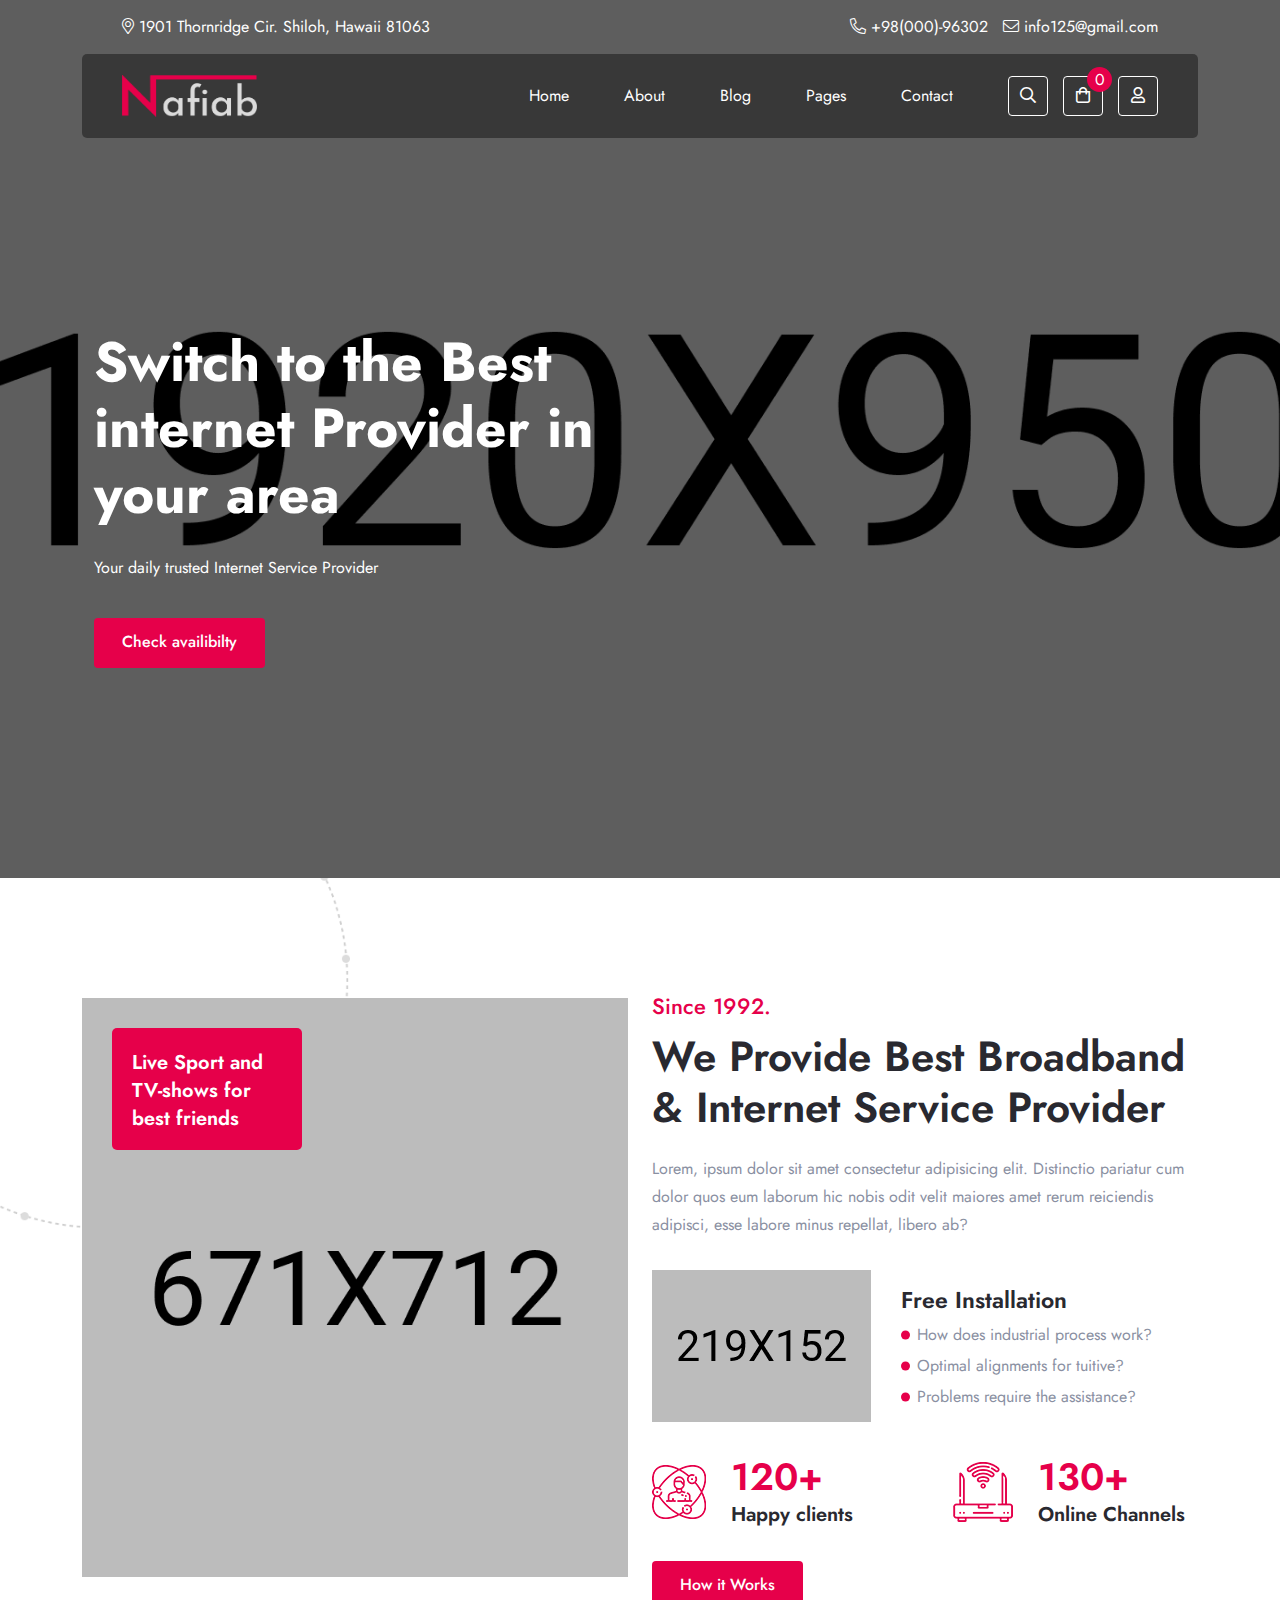
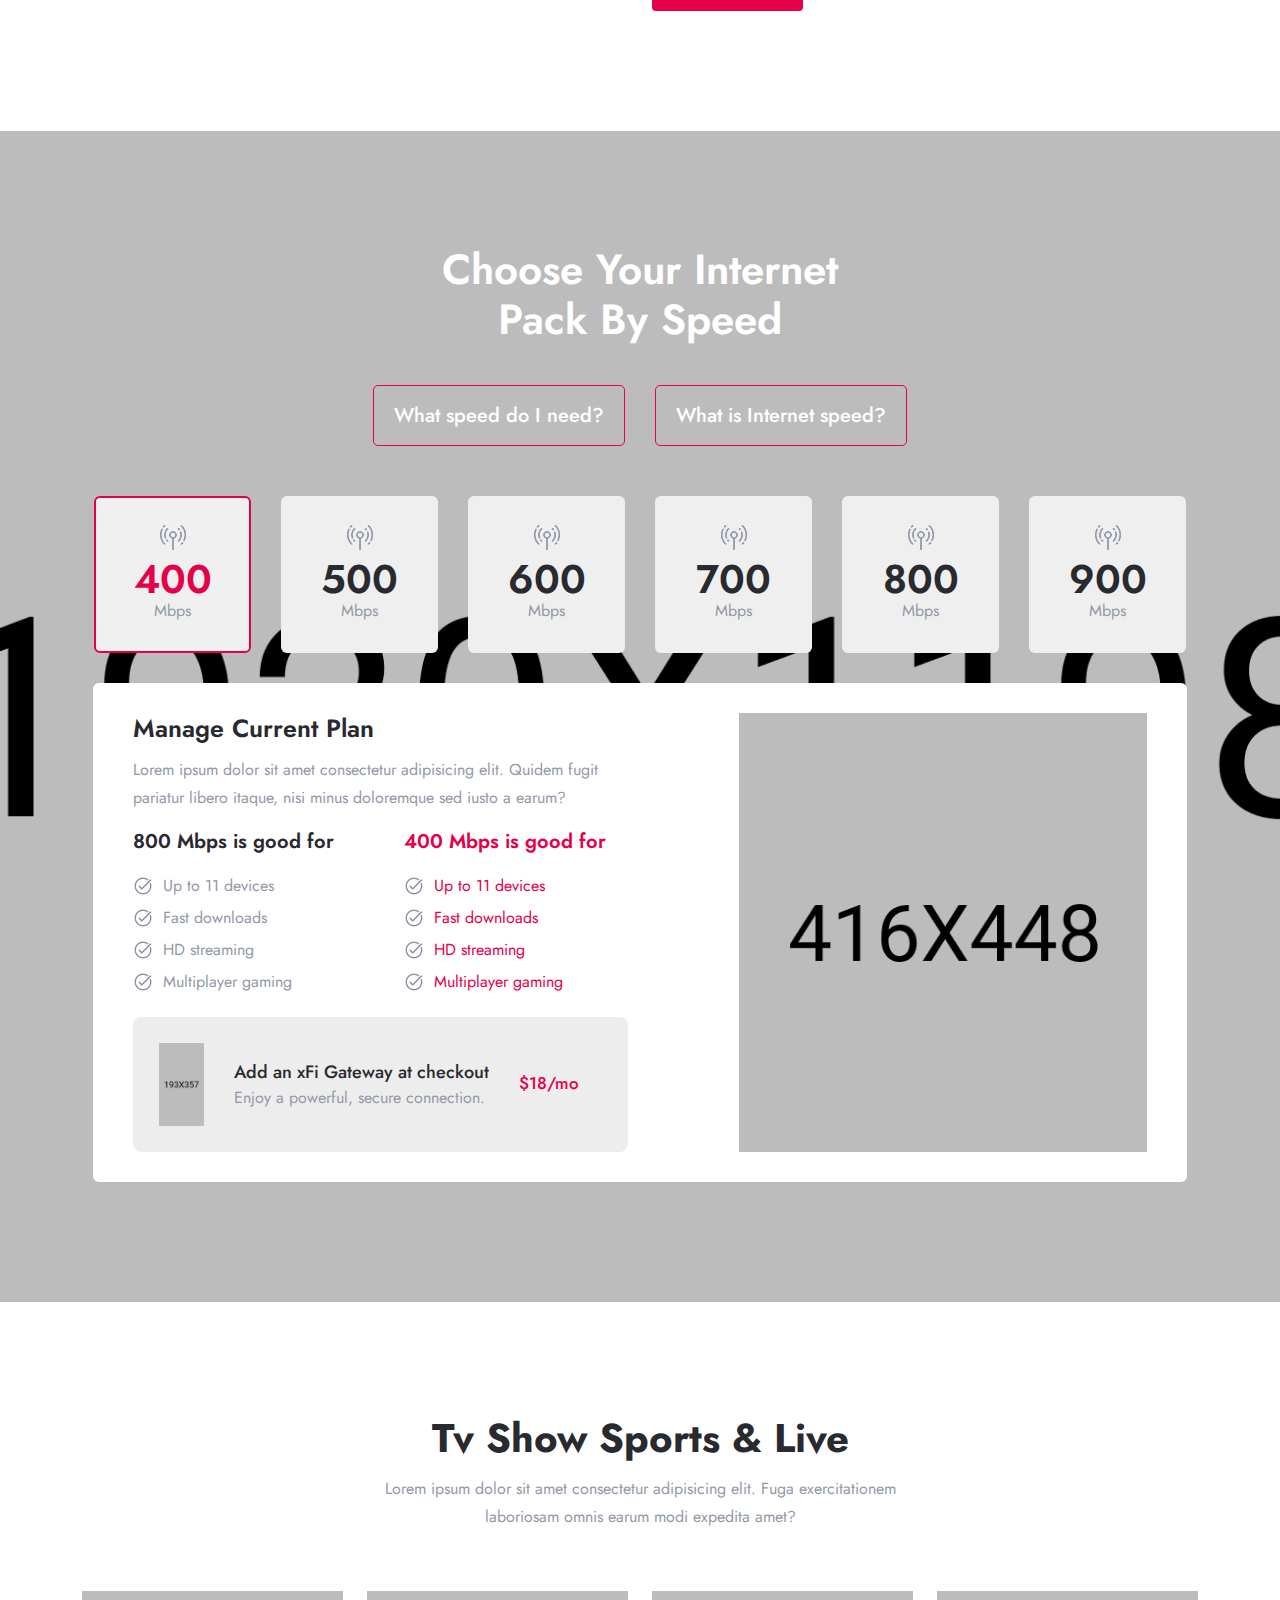
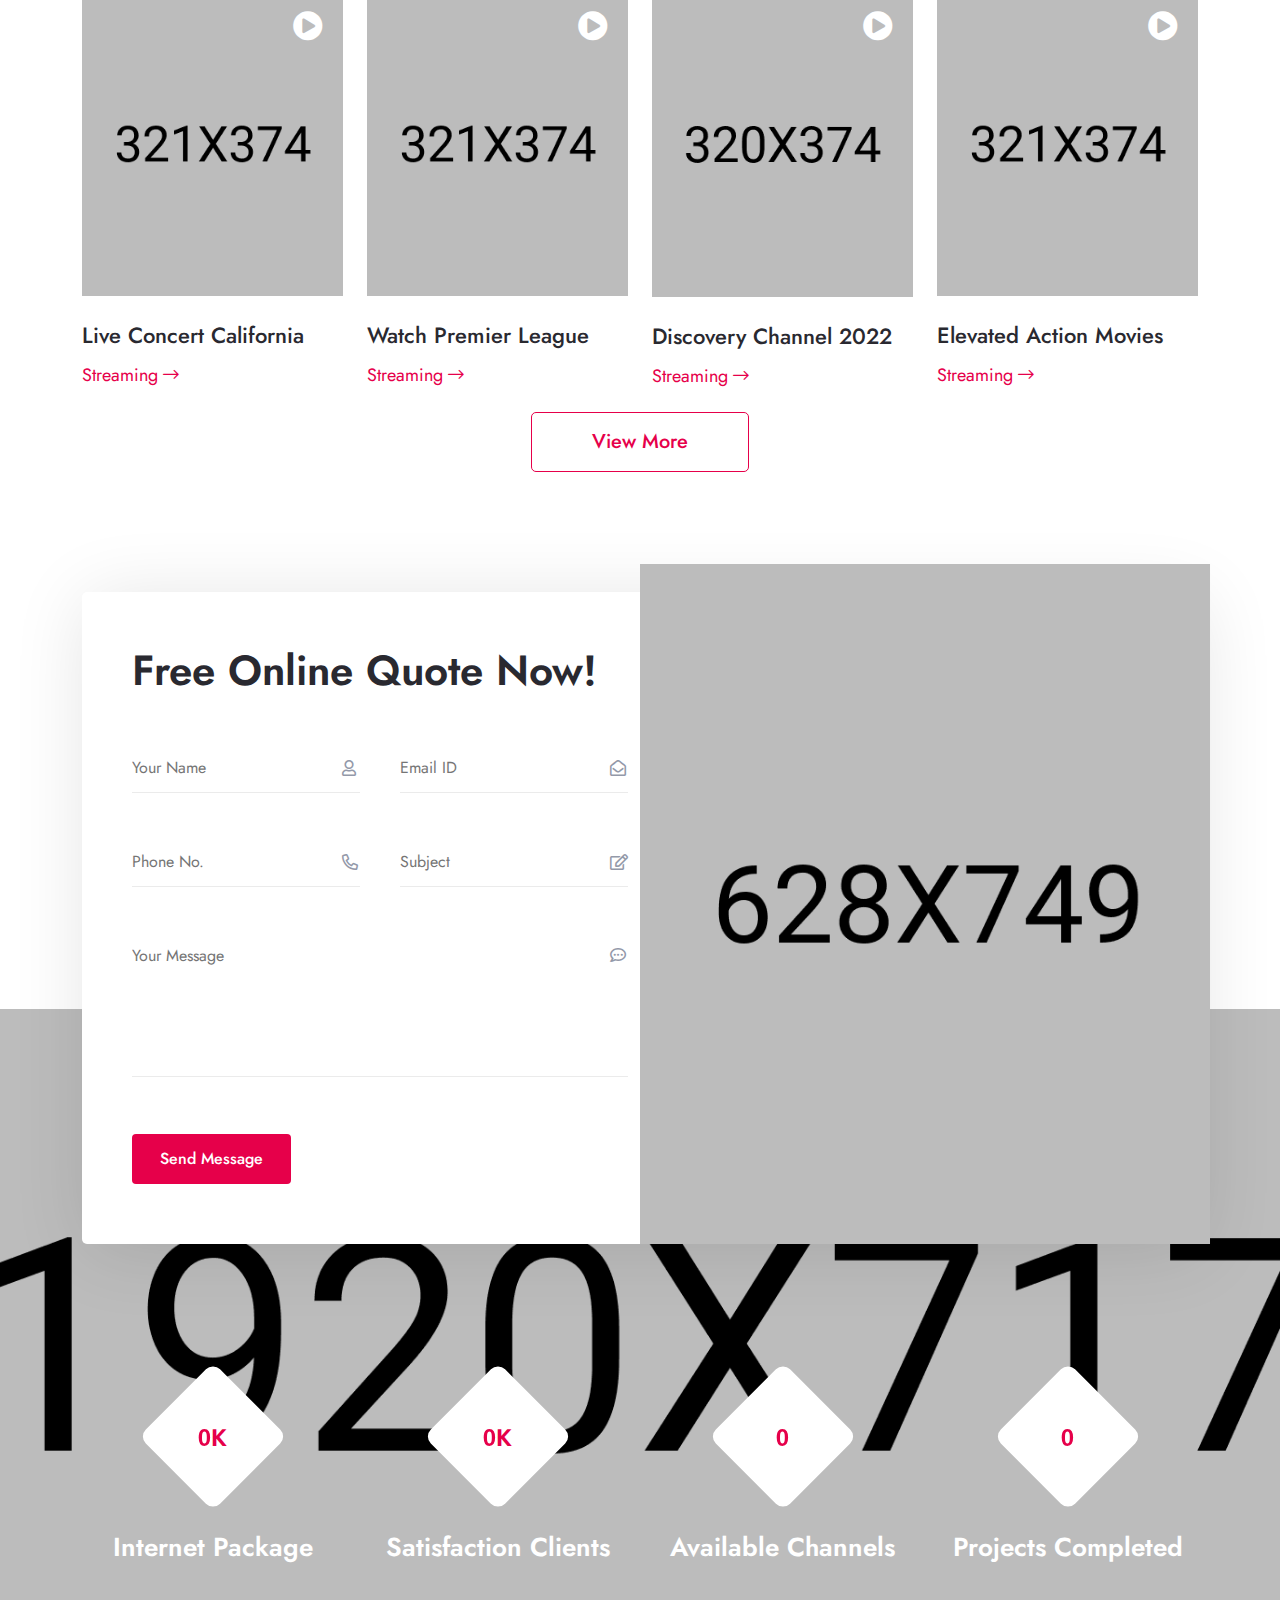
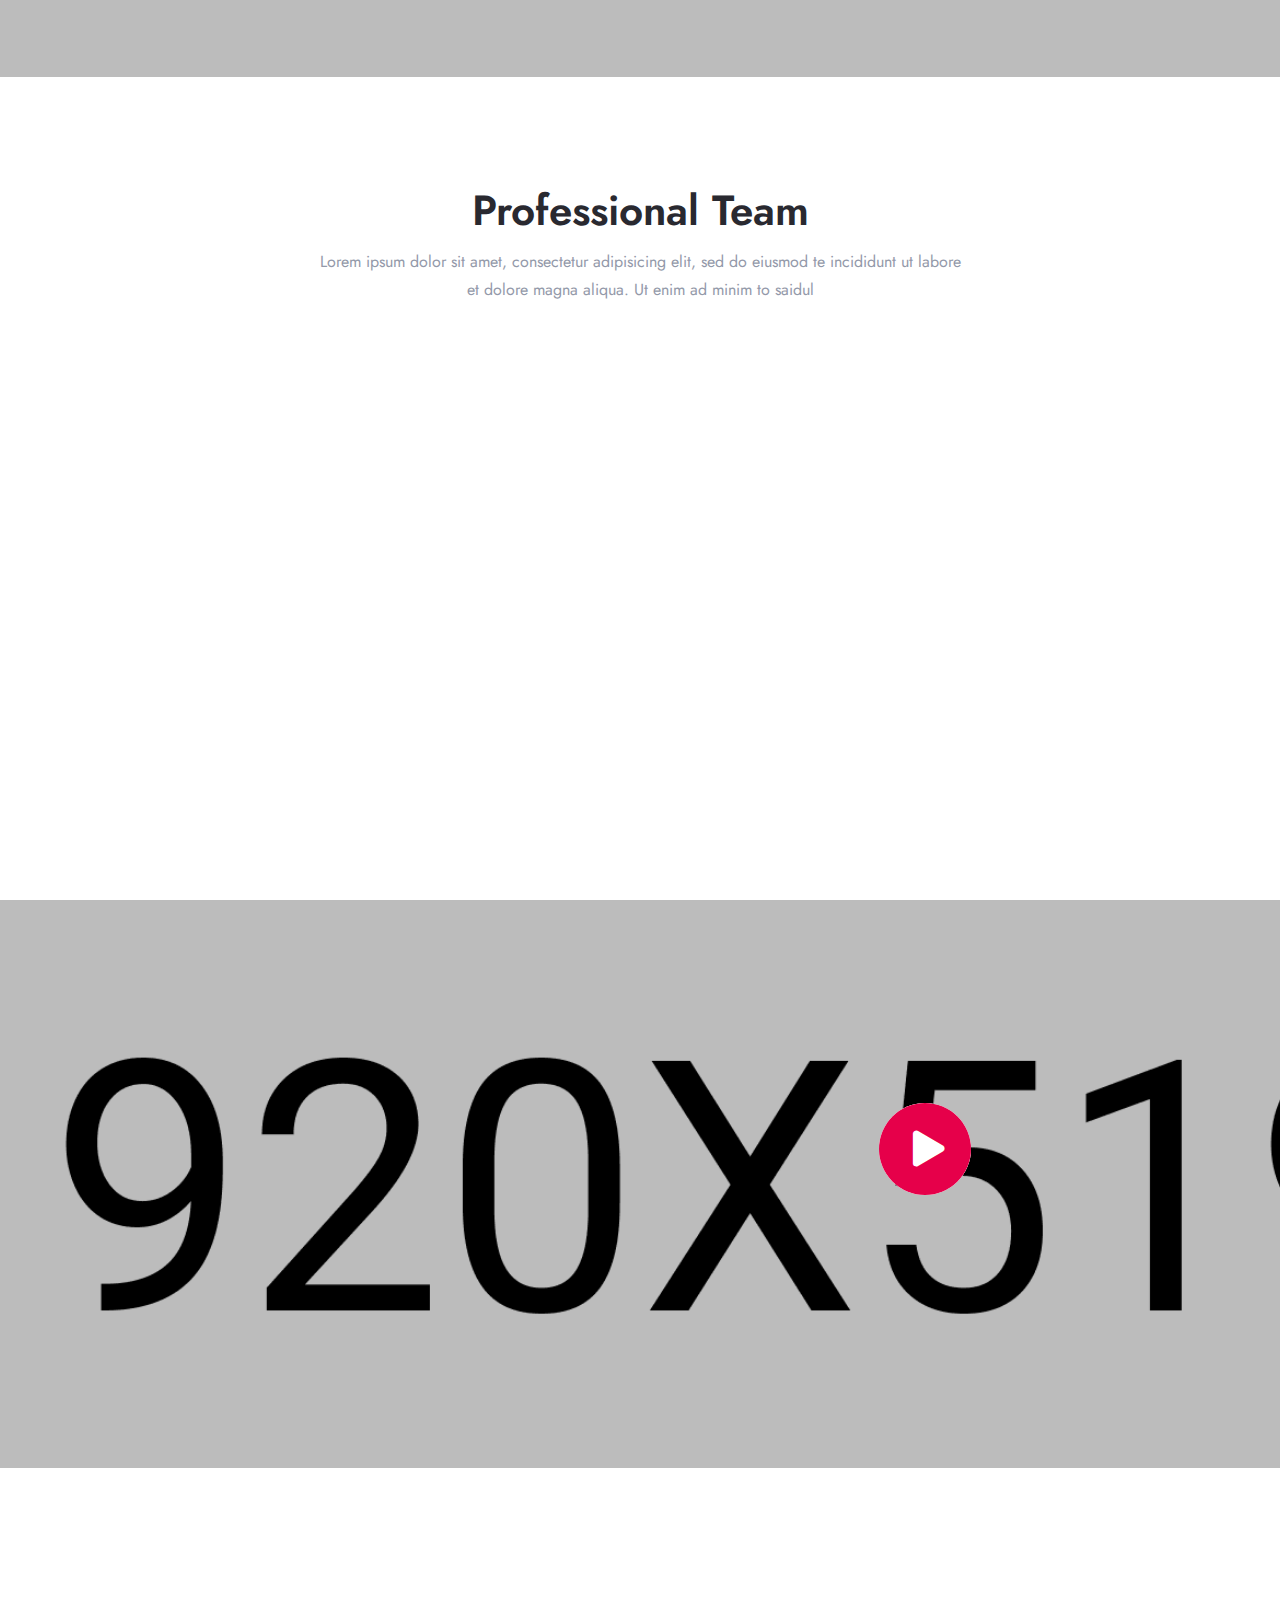
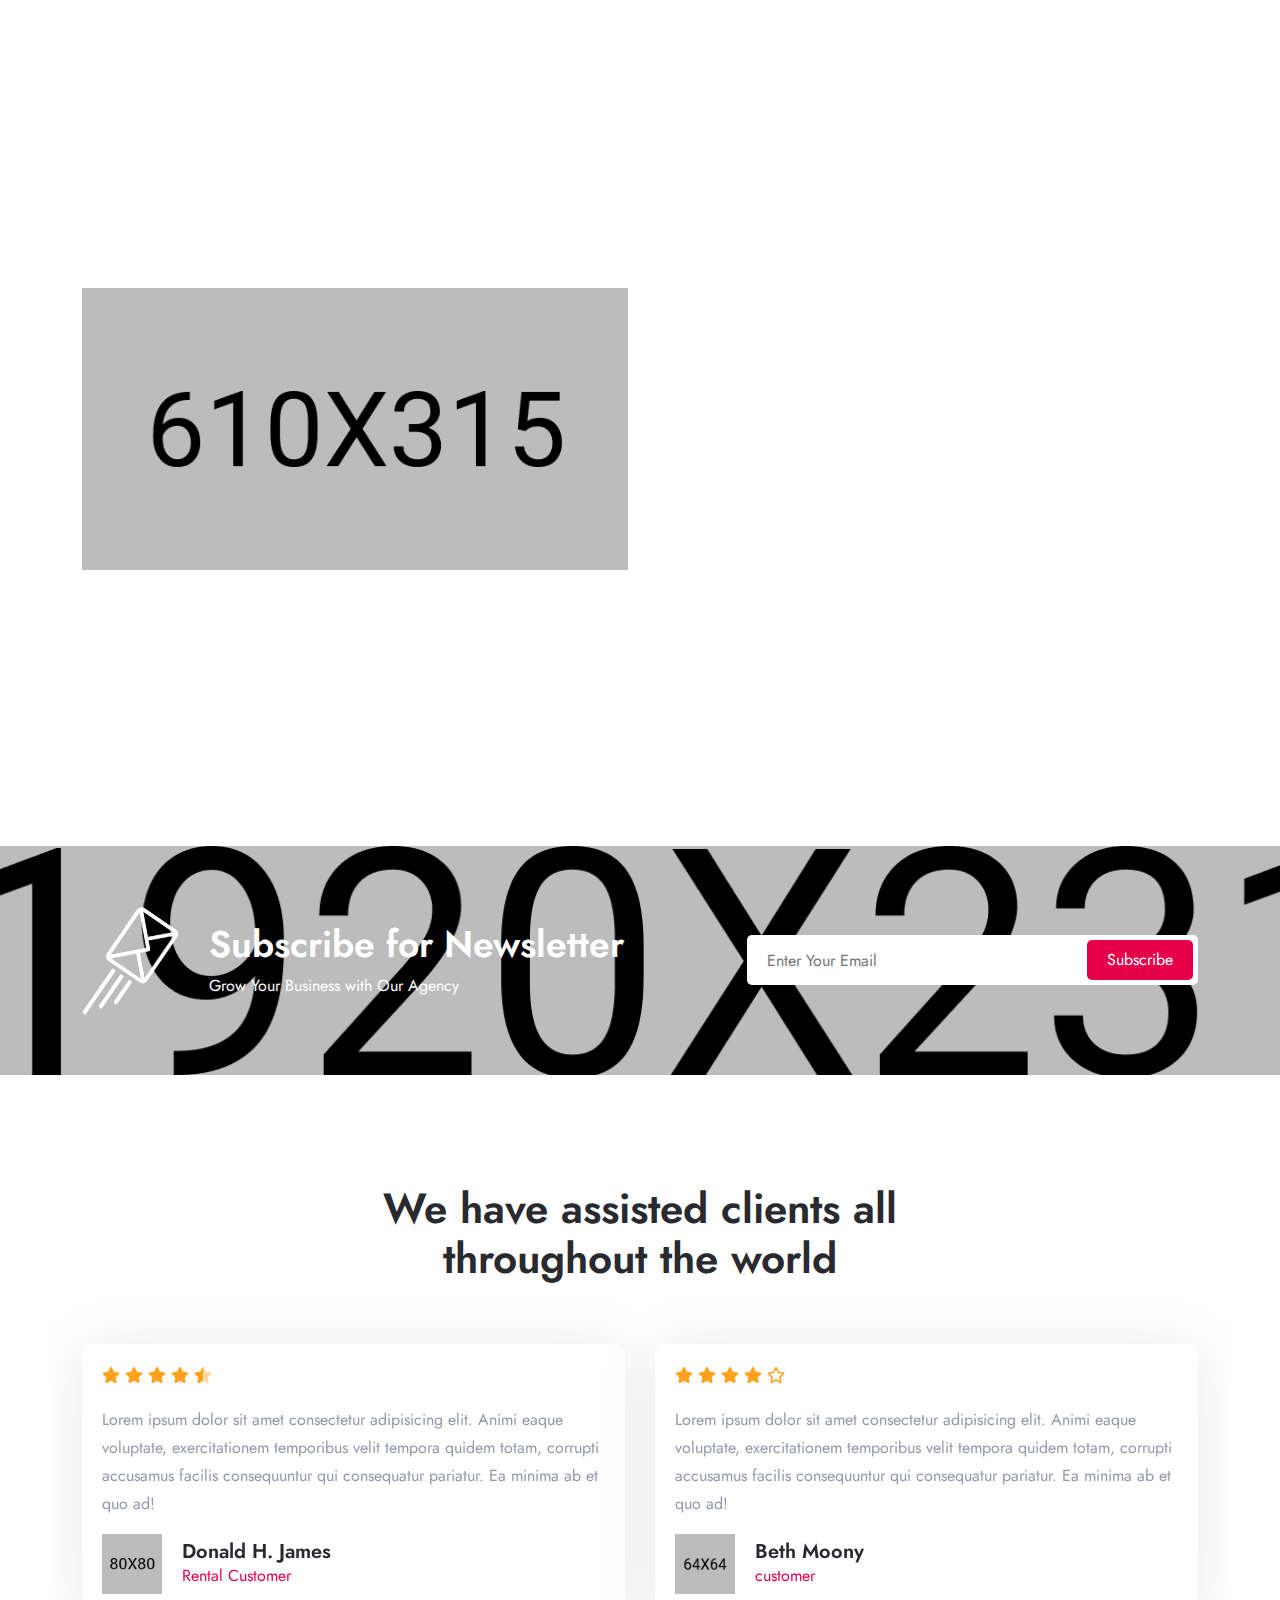
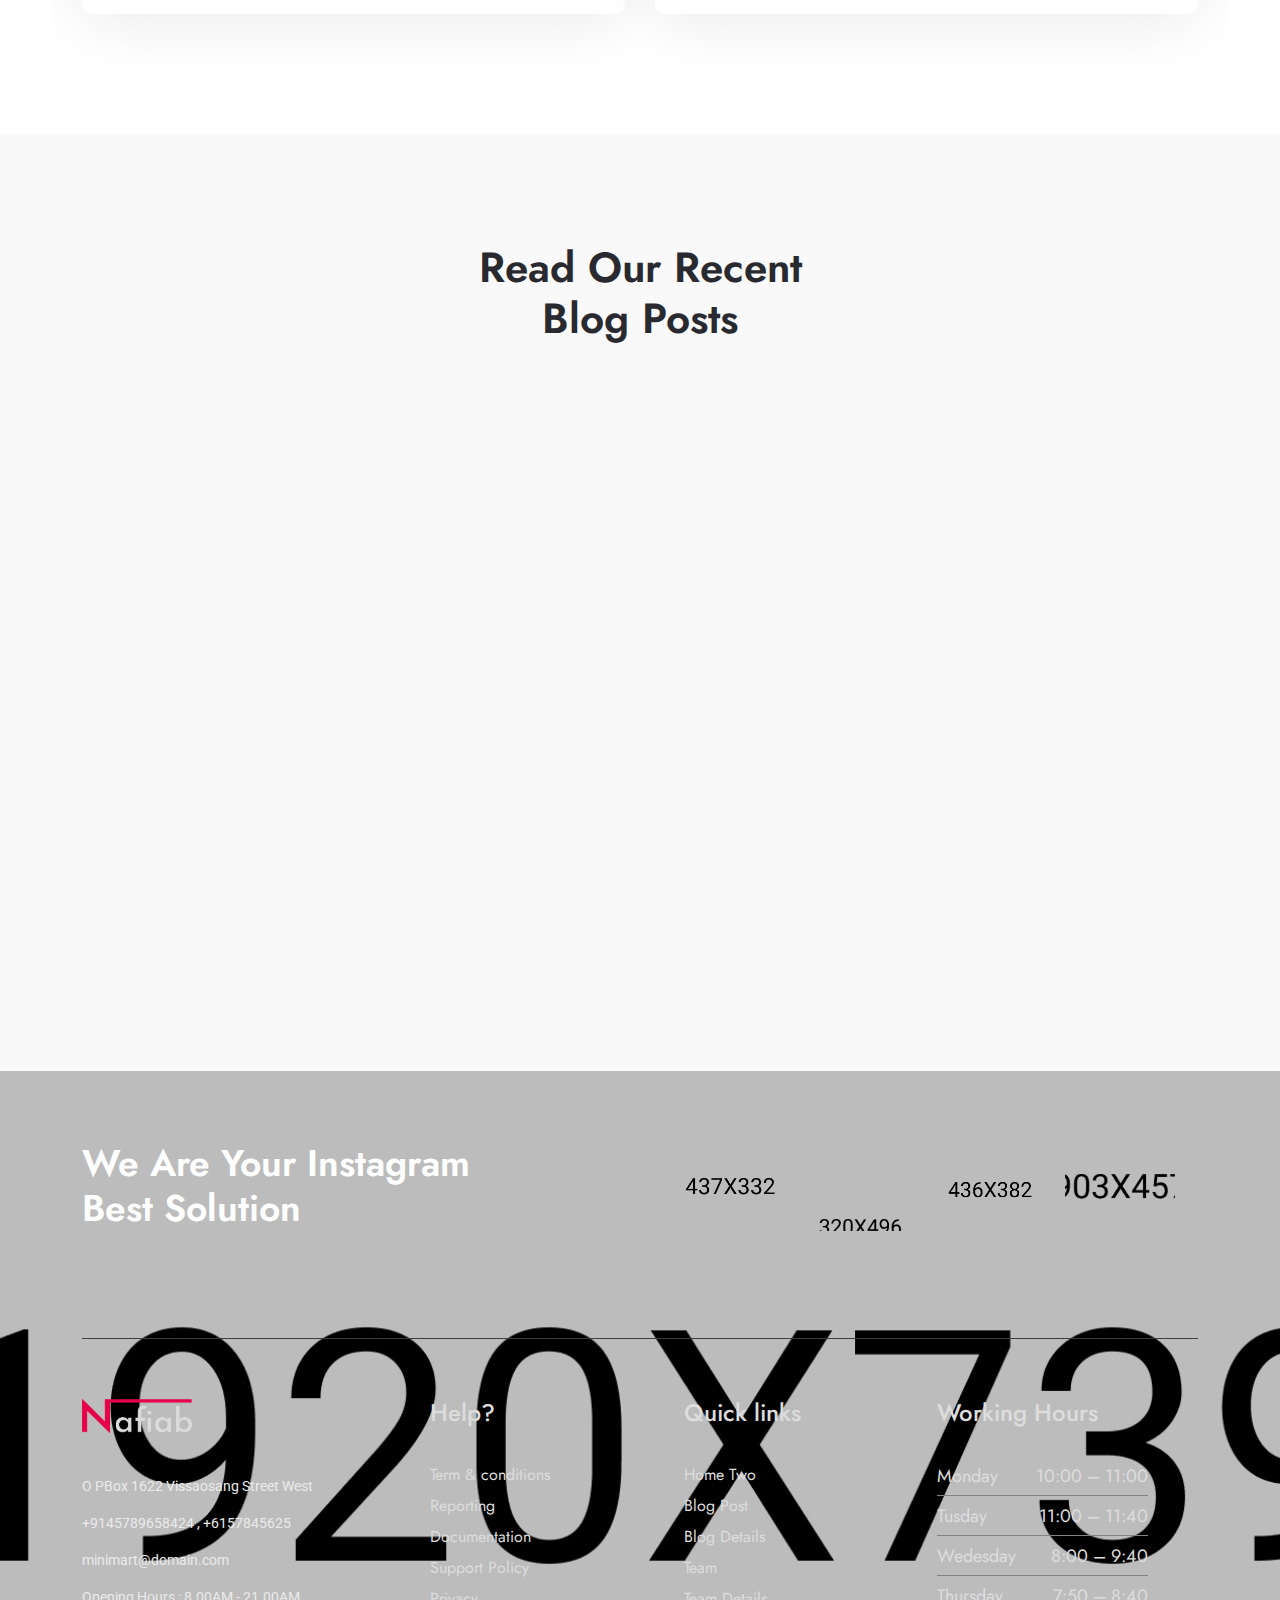
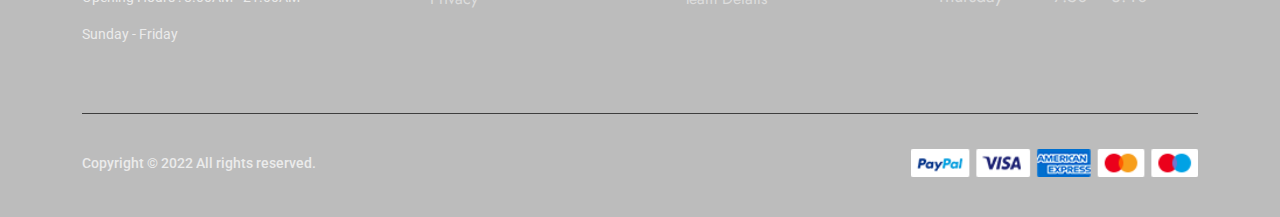
==== commit 57ff64bc: "check push" ====
--- a/index.html
+++ b/index.html
@@ -260,8 +260,7 @@
                             <h1 class="ba-hero-title index-1-hero-title">Switch to the Best internet Provider in your
                                 area</h1>
 
-                            <p class="hero-txt">Lorem ipsum dolor sit amet, consectetur adipiscing elit, sed do eiusmod
-                                tempor incididunt ut labore et dolore</p>
+                            <p class="hero-txt">Your daily trusted Internet Service Provider </p>
 
                             <a href="#" class="ba-submit-btn">Check availibilty</a>
                         </div>
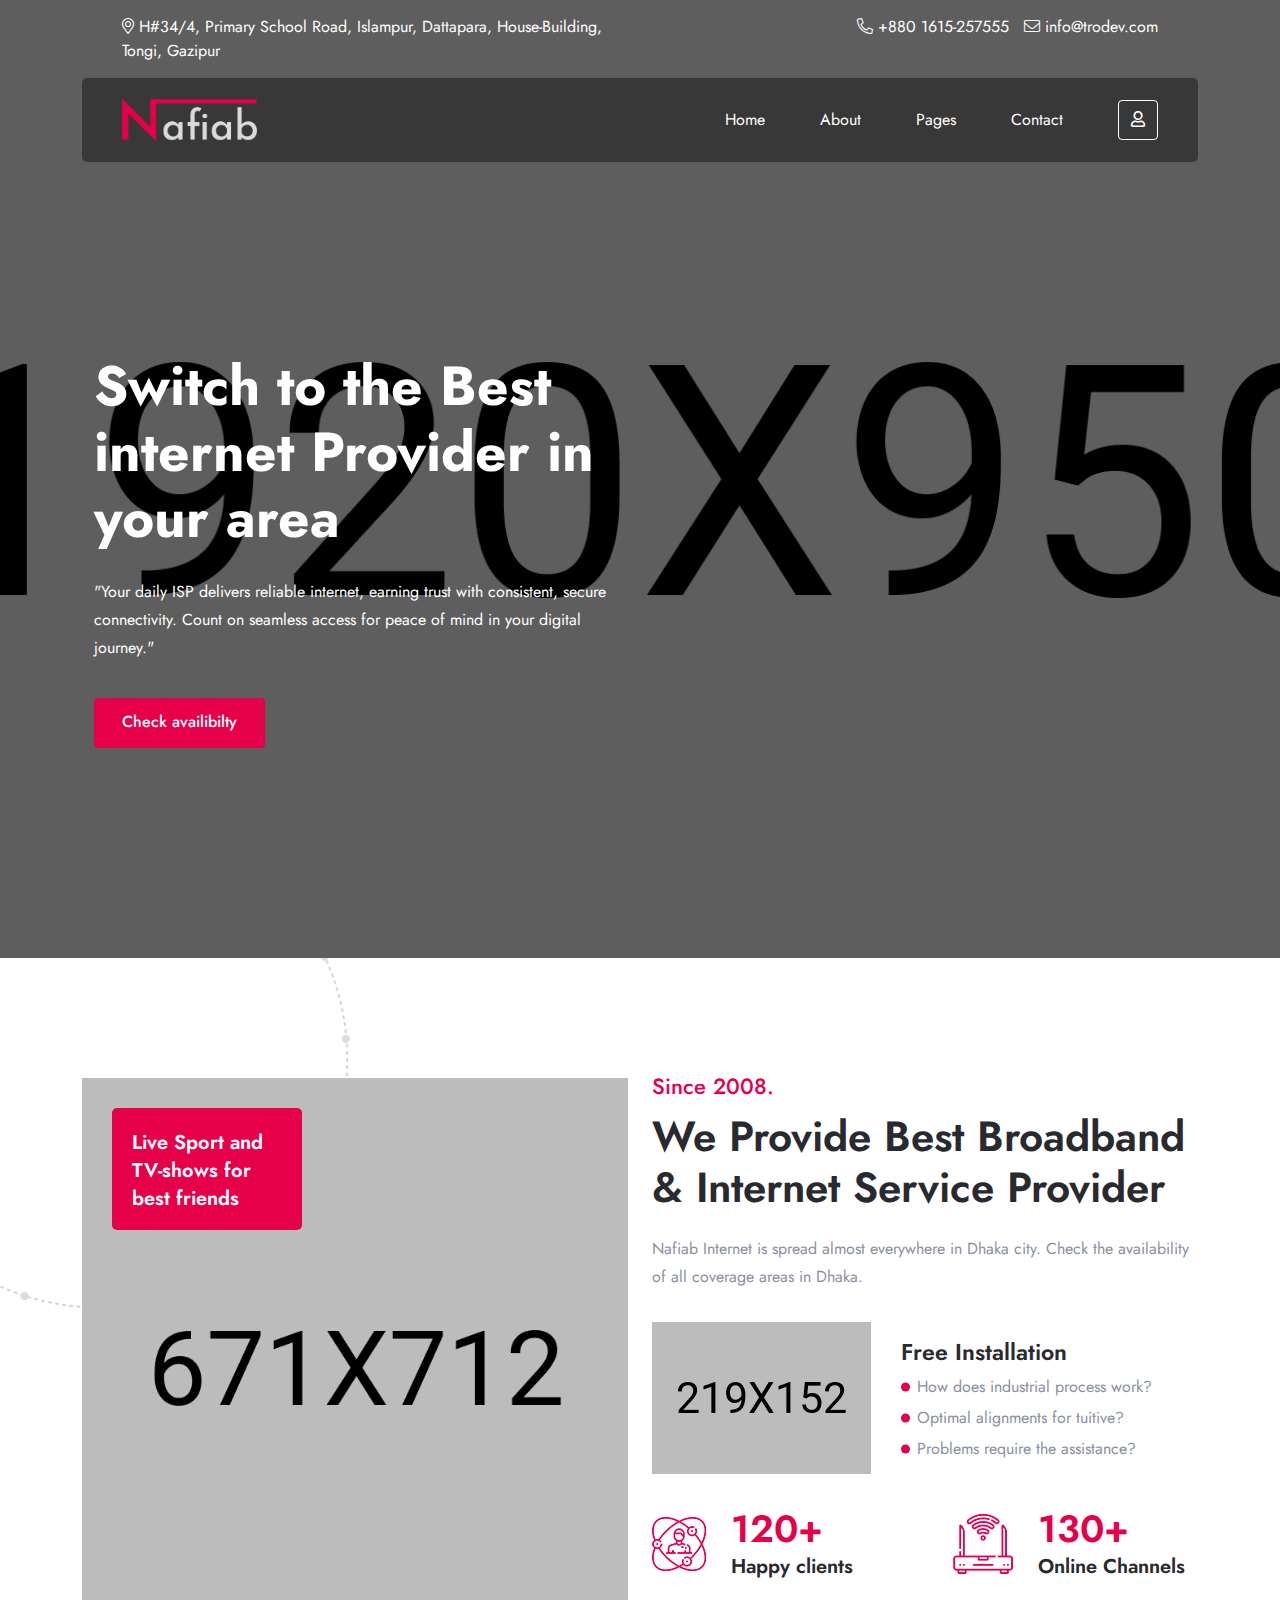
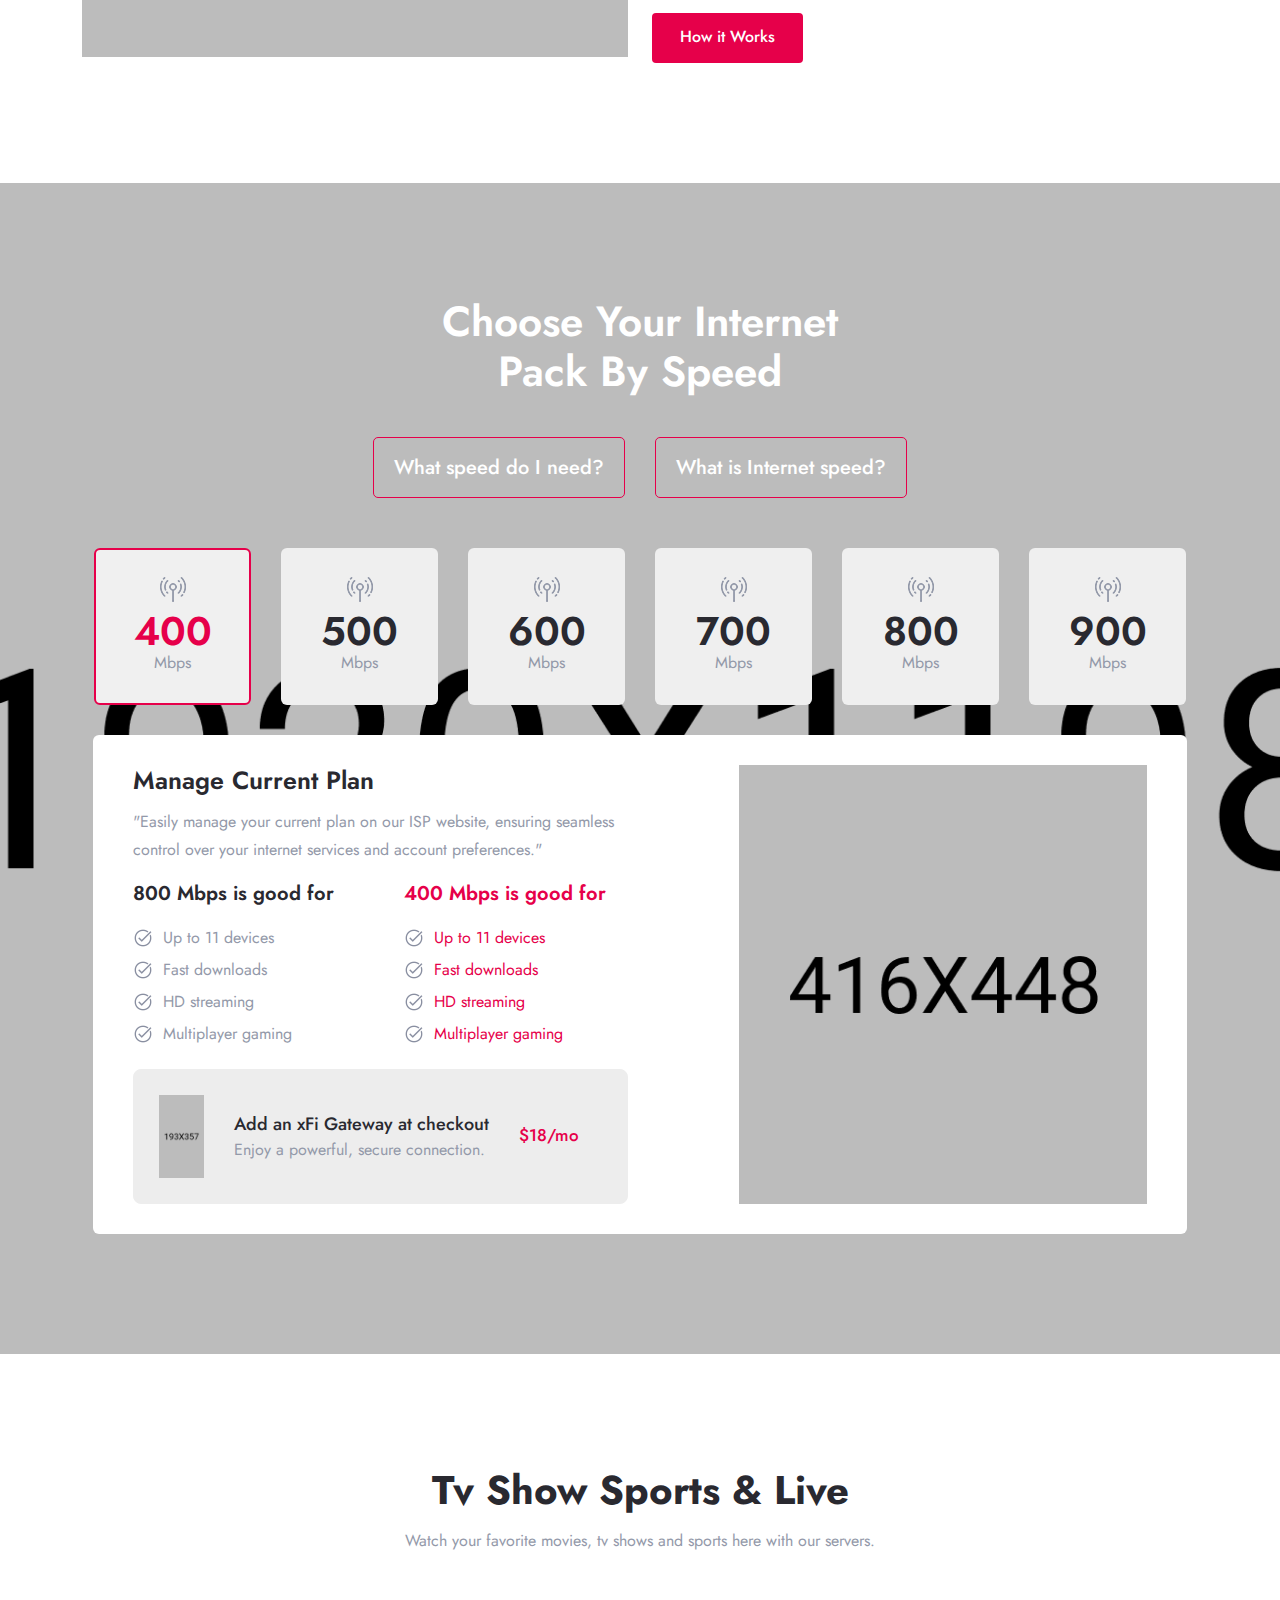
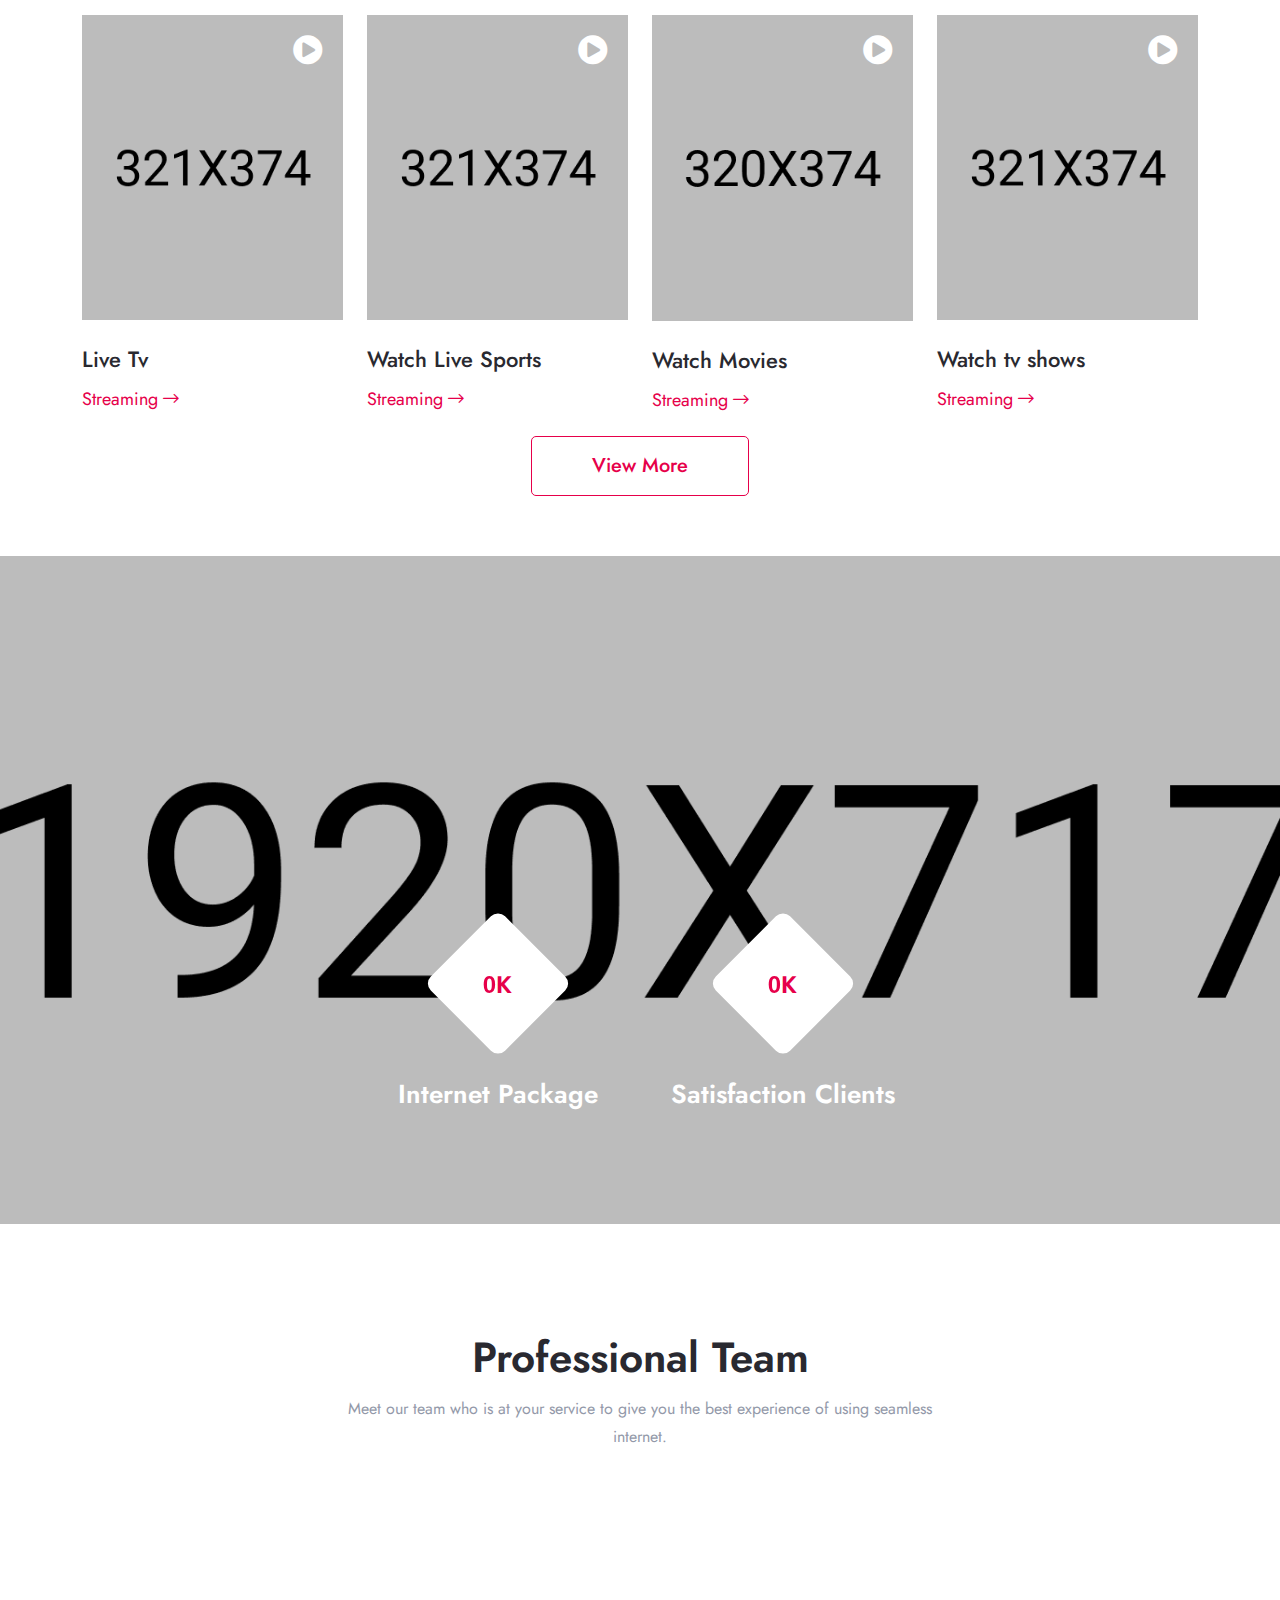
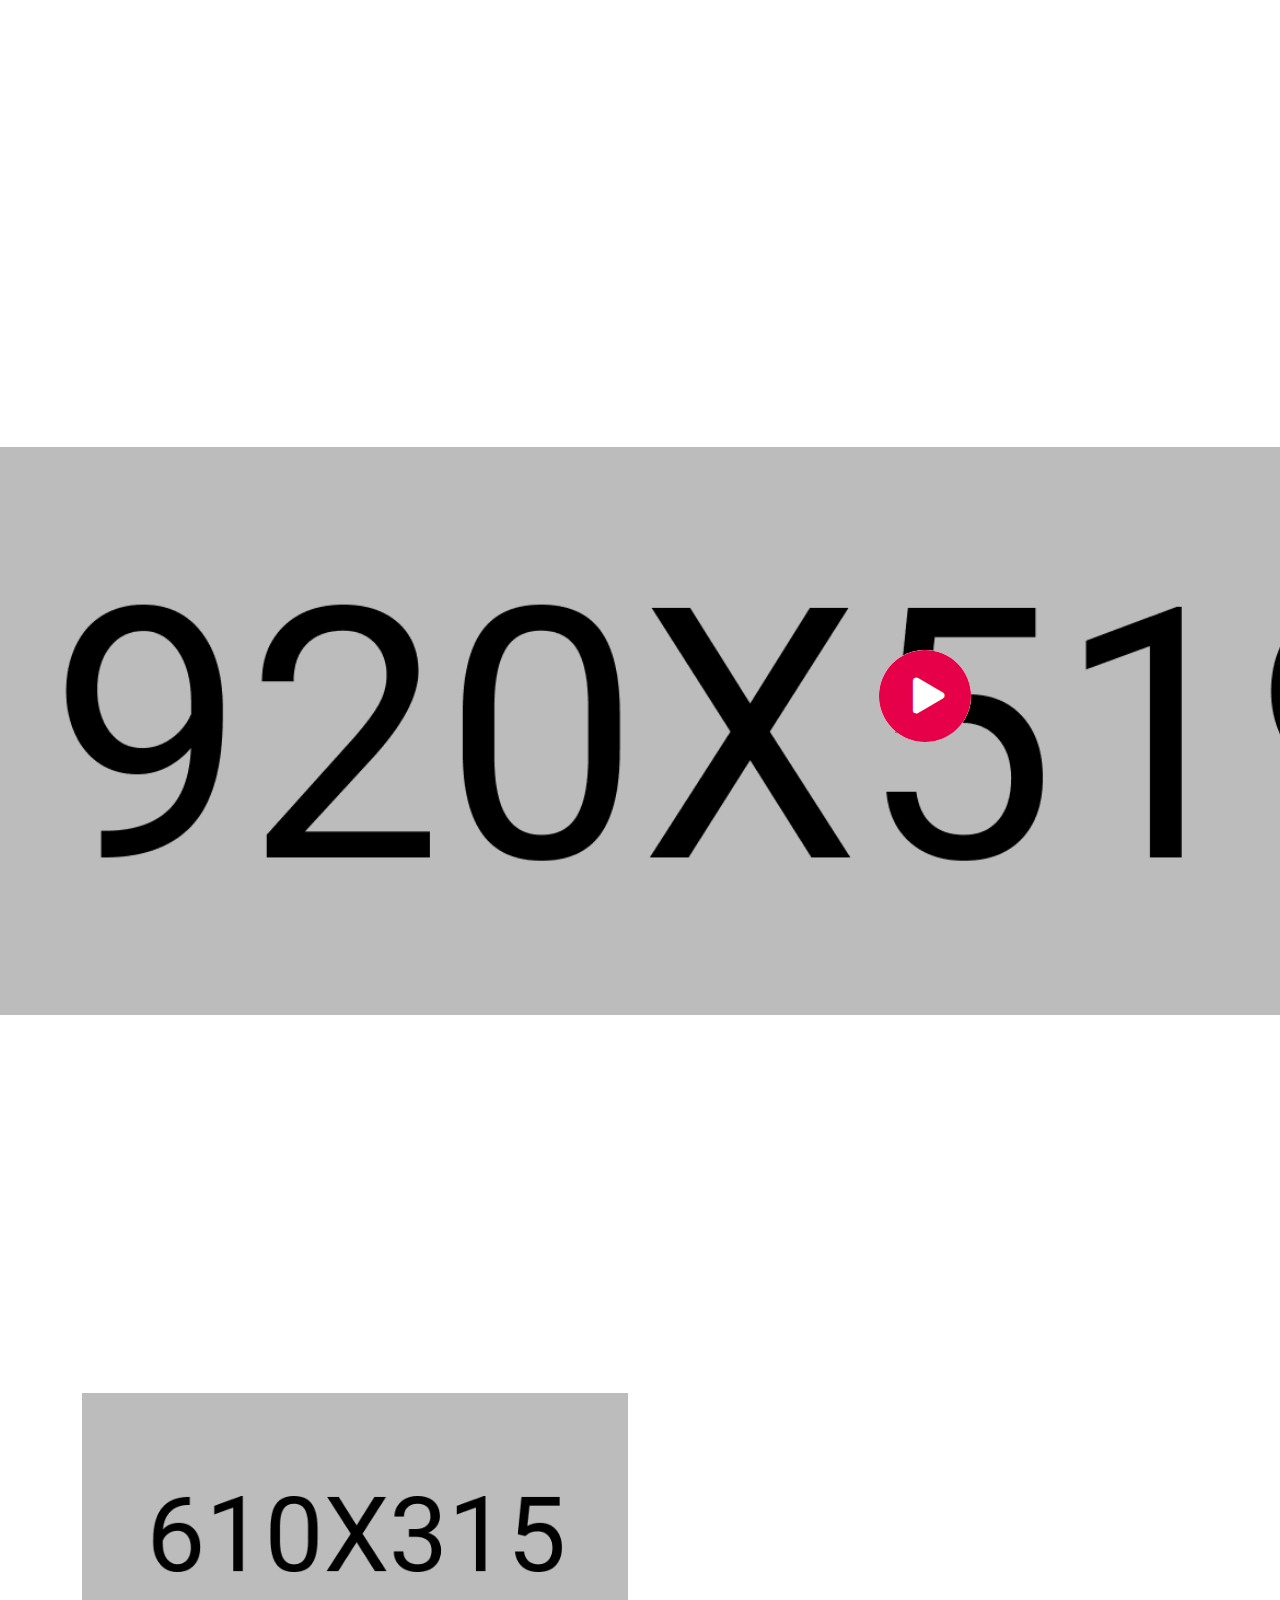
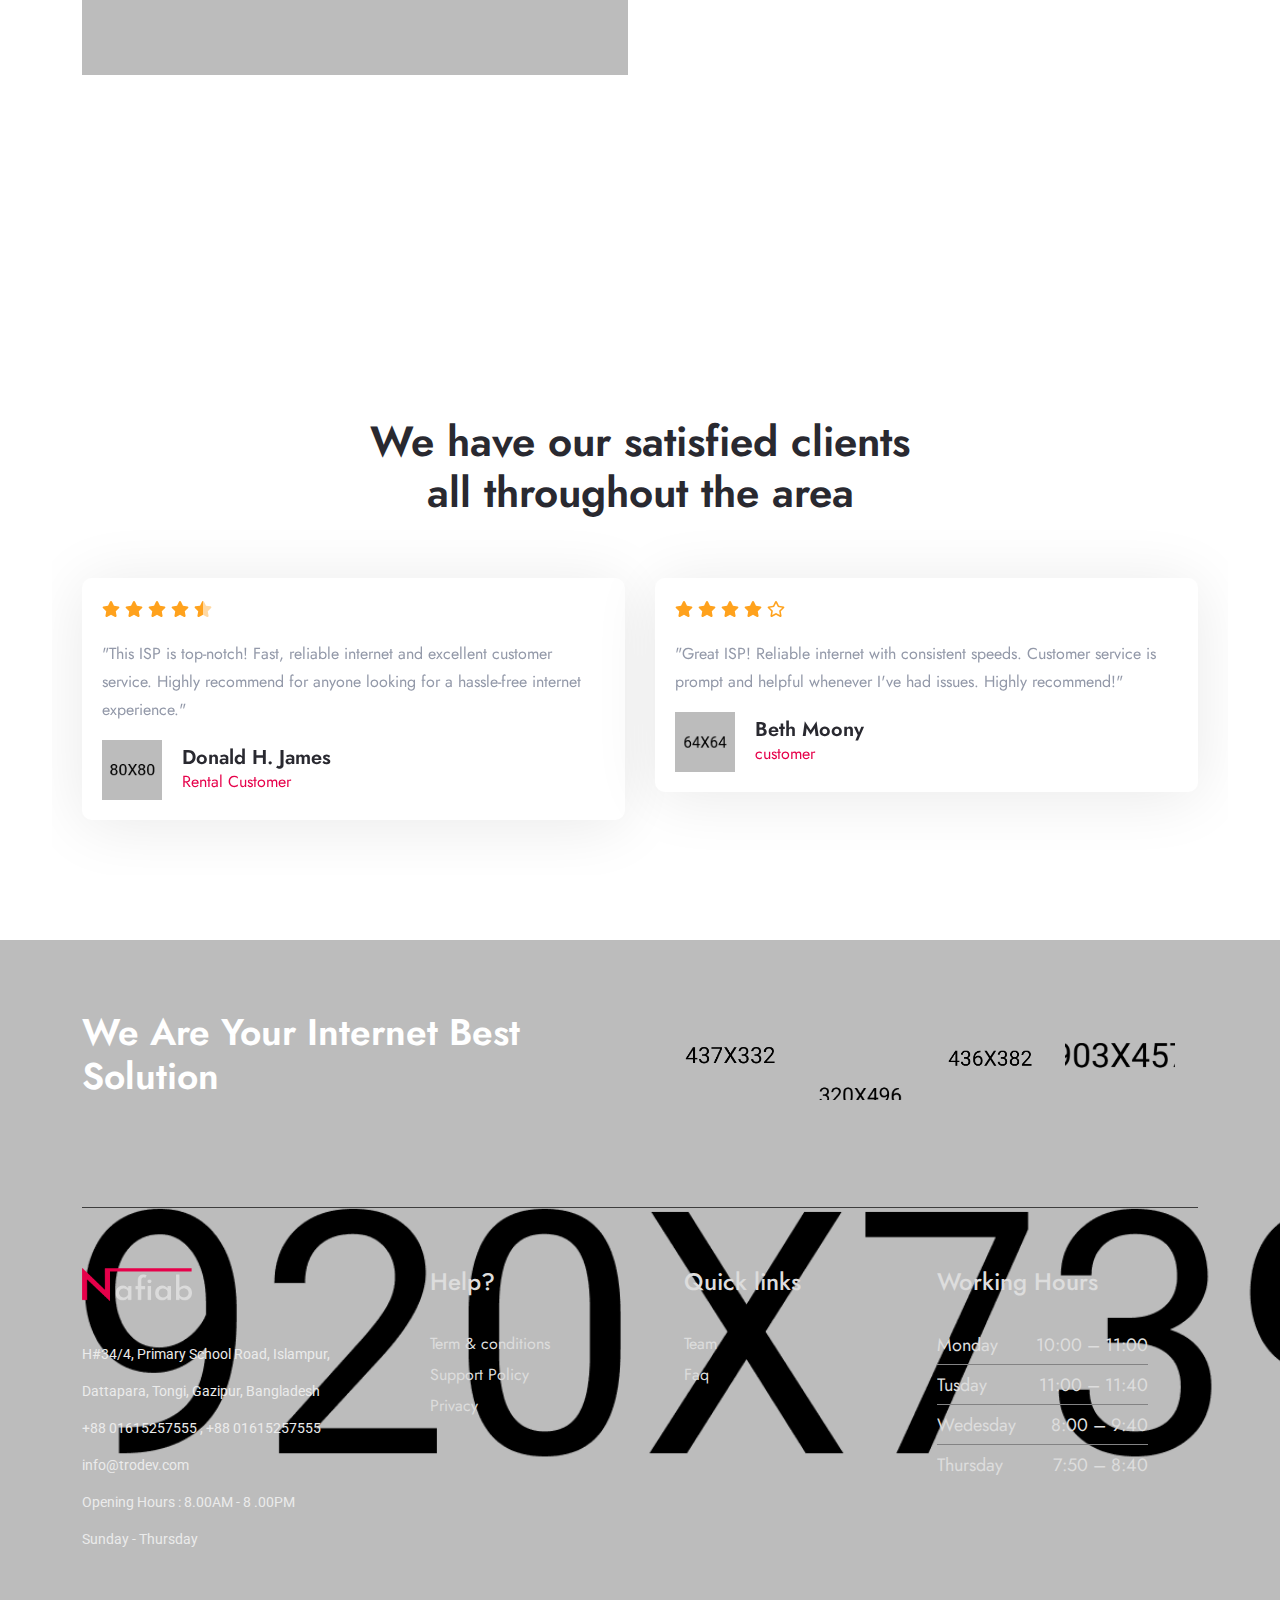
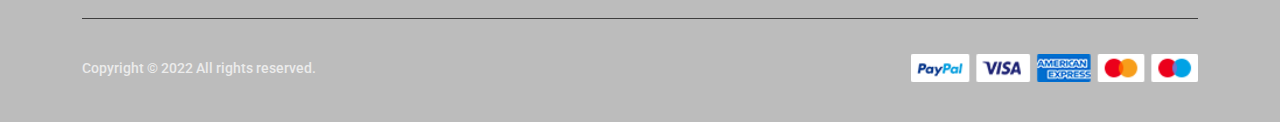
==== commit 785a5201: "index page edited" ====
--- a/index.html
+++ b/index.html
@@ -35,18 +35,19 @@
                 <div class="row justify-content-between">
                     <div class="col-md-6">
                         <span class="header-top-address">
-                            <i class="fal fa-map-marker-alt"></i> 1901 Thornridge Cir. Shiloh, Hawaii 81063
+                            <i class="fal fa-map-marker-alt"></i> H#34/4, Primary School Road, Islampur, Dattapara,
+                            House-Building, Tongi, Gazipur
                         </span>
                     </div>
 
                     <div class="col-md-6">
                         <div class="header-top-contact">
                             <span class="header-top-conatact__phone">
-                                <a href="tel:98(000)-96302"><i class="fal fa-phone-alt"></i> +98(000)-96302</a>
+                                <a href="tel:98(000)-96302"><i class="fal fa-phone-alt"></i> +880 1615-257555</a>
                             </span>
 
                             <span class="header-top-conatact__email">
-                                <a href="mailto:info125@gmail.com"><i class="fal fa-envelope"></i> info125@gmail.com</a>
+                                <a href="mailto:info125@gmail.com"><i class="fal fa-envelope"></i> info@trodev.com</a>
                             </span>
                         </div>
                     </div>
@@ -75,31 +76,30 @@
                                             <ul>
                                                 <li>
                                                     <a href="index.html">Home</a>
-                                                    <ul class="submenu index-1-submenu">
+                                                    <!-- <ul class="submenu index-1-submenu">
                                                         <li><a href="index.html">Home 01</a></li>
                                                         <li><a href="index-2.html">Home 02</a></li>
-                                                    </ul>
+                                                    </ul> -->
                                                 </li>
                                                 <li>
                                                     <a href="about.html">About</a>
                                                 </li>
-                                                <li>
+                                                <!-- <li>
                                                     <a href="blog.html">Blog</a>
                                                     <ul class="submenu index-1-submenu">
                                                         <li><a href="blog.html">Blog</a></li>
                                                         <li><a href="blog-details.html">Blog Details</a></li>
                                                     </ul>
-                                                </li>
+                                                </li> -->
                                                 <li>
                                                     <a href="#0">Pages</a>
                                                     <ul class="submenu index-1-submenu">
-                                                        <li><a href="error.html">Error</a></li>
-                                                        <li><a href="faq.html">Faq</a></li>
+                                                        <!-- <li><a href="error.html">Error</a></li> -->
                                                         <li><a href="pricing.html">Pricing</a></li>
                                                         <li><a href="service.html">Service</a></li>
-                                                        <li><a href="service-details.html">Service Details</a></li>
+                                                        <!-- <li><a href="service-details.html">Service Details</a></li> -->
                                                         <li><a href="team.html">Team</a></li>
-                                                        <li><a href="team-details.html">Team Details</a></li>
+                                                        <li><a href="faq.html">Faq</a></li>
                                                     </ul>
                                                 </li>
                                                 <li>
@@ -108,7 +108,7 @@
                                             </ul>
                                         </nav>
                                         <div class="ba-header-right-actions index-1-header-btns pl-50">
-                                            <button class="ba-header-right-link btn-index-1 ba-header-search-btn">
+                                            <!-- <button class="ba-header-right-link btn-index-1 ba-header-search-btn">
                                                 <i class="fal fa-search"></i>
                                             </button>
 
@@ -118,10 +118,12 @@
                                                 <span class="index-1-cart-number-popup">
                                                     <span>0</span>
                                                 </span>
+                                            </button> -->
+
+                                            <button class="ba-header-right-link btn-index-1">
+                                                <i class="fal fa-user"></i>
                                             </button>
 
-                                            <button class="ba-header-right-link btn-index-1"><i class="fal fa-user"></i>
-                                            </button>
                                         </div>
                                     </div>
                                 </div>
@@ -129,25 +131,33 @@
                                 <div class="col-md-6 col-6 d-lg-none">
                                     <div class="ba-header-right-actions index-1-header-btns text-end d-block">
                                         <div class="d-none d-md-inline-block">
-                                            <button class="ba-header-right-link btn-index-1 ba-header-search-btn">
+                                            <!-- <button class="ba-header-right-link btn-index-1 ba-header-search-btn">
                                                 <i class="fal fa-search"></i>
-                                            </button>
-
-                                            <button class="ba-header-right-link btn-index-1 btn-index-1--cart">
+                                            </button> -->
+
+                                            <!-- <button class="ba-header-right-link btn-index-1 btn-index-1--cart">
                                                 <i class="fal fa-shopping-bag"></i>
 
                                                 <span class="index-1-cart-number-popup">
                                                     <span>0</span>
                                                 </span>
-                                            </button>
+                                            </button> -->
 
                                             <button class="ba-header-right-link btn-index-1"><i class="fal fa-user"></i>
                                             </button>
-                                        </div>
-
+                                            
+                                        </div>
+                                        <!-- <button class="ba-header-right-link btn-index-1 ba-header-sidebar-action">
+                                            <a class="ba-header-right-link" href="index.html"><i
+                                                class="fal fa-user"></i></a>
+                                        </button> -->
+                                        <button class="ba-header-right-link btn-index-1 ba-header-sidebar-action">
+                                            <a href="faq.html"><i class="fal fa-user"></i></a>
+                                        </button>
                                         <button class="ba-header-right-link btn-index-1 ba-header-sidebar-action">
                                             <i class="fal fa-bars"></i>
                                         </button>
+                                        
                                     </div>
                                 </div>
 
@@ -159,7 +169,7 @@
             <!-- header area end -->
 
             <!-- header search start -->
-            <div class="ba-search-popup">
+            <!-- <div class="ba-search-popup">
                 <div class="ba-color-layer"></div>
                 <div class="ba-search-popup-inner">
                     <form action="#">
@@ -167,7 +177,7 @@
                         <button type="submit"><i class="fal fa-search"></i></button>
                     </form>
                 </div>
-            </div>
+            </div> -->
             <!-- header search end -->
 
             <div class="overlay"></div>
@@ -176,13 +186,11 @@
                 <div class="ba-sidebar-inner">
                     <div class="ba-sidebar-top">
                         <nav>
-                            <div class="nav nav-tabs" id="ba-sidebar-nav" role="tablist">
+                            <div class="nav nav-tabs" id="ba-sidebar-nav">
                                 <button class="nav-link active" id="ba-sidebar-nav-1" data-bs-toggle="tab"
                                     data-bs-target="#sidebar-nav-1-control" type="button" role="tab"
                                     aria-controls="sidebar-nav-1-control" aria-selected="true">Menu</button>
-                                <button class="nav-link" id="ba-sidebar-nav-2" data-bs-toggle="tab"
-                                    data-bs-target="#sidebar-nav-2-control" type="button" role="tab"
-                                    aria-controls="sidebar-nav-2-control" aria-selected="false">Info</button>
+                                    
                             </div>
                         </nav>
                     </div>
@@ -235,16 +243,7 @@
                                             </div>
                                         </div>
                                     </div>
-                                    <p>We must explain to you how all seds this mistakens idea off denouncing pleasures
-                                        and praising pain was born and I will give you a completed accounts of the
-                                        system and expound.</p>
-                                    <button type="submit" class="ba-submit-btn">Contact Us</button>
-                                    <div class="ba-header-right-actions text-end mt-35">
-                                        <button class="ba-header-right-link ba-header-search-btn"><i
-                                                class="fal fa-search"></i></button>
-                                        <a class="ba-header-right-link" href="index.html"><i
-                                                class="fal fa-user"></i></a>
-                                    </div>
+
                                 </div>
                             </div>
                         </div>
@@ -260,7 +259,9 @@
                             <h1 class="ba-hero-title index-1-hero-title">Switch to the Best internet Provider in your
                                 area</h1>
 
-                            <p class="hero-txt">Your daily trusted Internet Service Provider </p>
+                            <p class="hero-txt">"Your daily ISP delivers reliable internet, earning trust with
+                                consistent, secure connectivity. Count on seamless access for peace of mind in your
+                                digital journey." </p>
 
                             <a href="#" class="ba-submit-btn">Check availibilty</a>
                         </div>
@@ -294,15 +295,13 @@
                     <!-- ABOUT RIGHT CONTENT -->
                     <div class="col-xl-6 col-lg-11">
                         <div class="about-content">
-                            <h6 class="ba-section-subtitle section-subtitle">Since 1992.</h6>
+                            <h6 class="ba-section-subtitle section-subtitle">Since 2008.</h6>
                             <h2 class="ba-section-title section-title">We Provide Best Broadband & Internet Service
                                 Provider</h2>
 
                             <p class="about__txt">
-                                Lorem, ipsum dolor sit amet consectetur adipisicing elit. Distinctio pariatur cum
-                                dolor
-                                quos eum laborum hic nobis odit velit maiores amet rerum reiciendis adipisci, esse
-                                labore minus repellat, libero ab?
+                                Nafiab Internet is spread almost everywhere in Dhaka city. Check the availability of all
+                                coverage areas in Dhaka.
                             </p>
 
                             <div class="highlighted d-flex align-items-center">
@@ -436,14 +435,9 @@
                                         <div class="row justify-content-between">
                                             <div class="col-xl-6 col-lg-7">
                                                 <h5 class="package-details__title">Manage Current Plan</h5>
-                                                <p class="package-details__txt">Lorem ipsum dolor sit amet
-                                                    consectetur
-                                                    adipisicing
-                                                    elit.
-                                                    Quidem fugit pariatur libero itaque, nisi minus doloremque sed
-                                                    iusto
-                                                    a
-                                                    earum?
+                                                <p class="package-details__txt">"Easily manage your current plan on our
+                                                    ISP website, ensuring seamless control over your internet services
+                                                    and account preferences."
                                                 </p>
 
                                                 <div class="package-details__features-container d-flex">
@@ -502,14 +496,9 @@
                                         <div class="row justify-content-between">
                                             <div class="col-xl-6 col-lg-7">
                                                 <h5 class="package-details__title">Manage Current Plan</h5>
-                                                <p class="package-details__txt">Lorem ipsum dolor sit amet
-                                                    consectetur
-                                                    adipisicing
-                                                    elit.
-                                                    Quidem fugit pariatur libero itaque, nisi minus doloremque sed
-                                                    iusto
-                                                    a
-                                                    earum?
+                                                <p class="package-details__txt">"Easily manage your current plan on our
+                                                    ISP website, ensuring seamless control over your internet services
+                                                    and account preferences."
                                                 </p>
 
                                                 <div class="package-details__features-container d-flex">
@@ -566,14 +555,9 @@
                                         <div class="row justify-content-between">
                                             <div class="col-xl-6 col-lg-7">
                                                 <h5 class="package-details__title">Manage Current Plan</h5>
-                                                <p class="package-details__txt">Lorem ipsum dolor sit amet
-                                                    consectetur
-                                                    adipisicing
-                                                    elit.
-                                                    Quidem fugit pariatur libero itaque, nisi minus doloremque sed
-                                                    iusto
-                                                    a
-                                                    earum?
+                                                <p class="package-details__txt">"Easily manage your current plan on our
+                                                    ISP website, ensuring seamless control over your internet services
+                                                    and account preferences."
                                                 </p>
 
                                                 <div class="package-details__features-container d-flex">
@@ -629,14 +613,9 @@
                                         <div class="row justify-content-between">
                                             <div class="col-xl-6 col-lg-7">
                                                 <h5 class="package-details__title">Manage Current Plan</h5>
-                                                <p class="package-details__txt">Lorem ipsum dolor sit amet
-                                                    consectetur
-                                                    adipisicing
-                                                    elit.
-                                                    Quidem fugit pariatur libero itaque, nisi minus doloremque sed
-                                                    iusto
-                                                    a
-                                                    earum?
+                                                <p class="package-details__txt">"Easily manage your current plan on our
+                                                    ISP website, ensuring seamless control over your internet services
+                                                    and account preferences."
                                                 </p>
 
                                                 <div class="package-details__features-container d-flex">
@@ -692,14 +671,9 @@
                                         <div class="row justify-content-between">
                                             <div class="col-xl-6 col-lg-7">
                                                 <h5 class="package-details__title">Manage Current Plan</h5>
-                                                <p class="package-details__txt">Lorem ipsum dolor sit amet
-                                                    consectetur
-                                                    adipisicing
-                                                    elit.
-                                                    Quidem fugit pariatur libero itaque, nisi minus doloremque sed
-                                                    iusto
-                                                    a
-                                                    earum?
+                                                <p class="package-details__txt">"Easily manage your current plan on our
+                                                    ISP website, ensuring seamless control over your internet services
+                                                    and account preferences."
                                                 </p>
 
                                                 <div class="package-details__features-container d-flex">
@@ -755,14 +729,9 @@
                                         <div class="row justify-content-between">
                                             <div class="col-xl-6 col-lg-7">
                                                 <h5 class="package-details__title">Manage Current Plan</h5>
-                                                <p class="package-details__txt">Lorem ipsum dolor sit amet
-                                                    consectetur
-                                                    adipisicing
-                                                    elit.
-                                                    Quidem fugit pariatur libero itaque, nisi minus doloremque sed
-                                                    iusto
-                                                    a
-                                                    earum?
+                                                <p class="package-details__txt">"Easily manage your current plan on our
+                                                    ISP website, ensuring seamless control over your internet services
+                                                    and account preferences."
                                                 </p>
 
                                                 <div class="package-details__features-container d-flex">
@@ -828,8 +797,8 @@
                     <div class="col-lg-6">
                         <div class="section-heading text-center mb-60">
                             <h2 class="ba-section-title section-title">Tv Show Sports & Live</h2>
-                            <p class="liveTV__txt">Lorem ipsum dolor sit amet consectetur adipisicing elit. Fuga
-                                exercitationem laboriosam omnis earum modi expedita amet?</p>
+                            <p class="liveTV__txt">Watch your favorite movies, tv shows and sports here with our
+                                servers.</p>
                         </div>
                     </div>
                 </div>
@@ -846,7 +815,7 @@
                                 </a>
                             </div>
 
-                            <h5 class="single-stream__title">Live Concert California</h5>
+                            <h5 class="single-stream__title">Live Tv</h5>
                             <a href="https://www.youtube.com/watch?v=93FKMoZZETw"
                                 class="single-stream__btn video-popup">
                                 streaming <i class="fal fa-long-arrow-right"></i>
@@ -864,7 +833,7 @@
                                     <i class="fas fa-play-circle"></i>
                                 </a>
                             </div>
-                            <h5 class="single-stream__title">Watch Premier League</h5>
+                            <h5 class="single-stream__title">Watch Live Sports</h5>
                             <a href="https://www.youtube.com/watch?v=93FKMoZZETw"
                                 class="single-stream__btn video-popup">
                                 streaming <i class="fal fa-long-arrow-right"></i>
@@ -881,7 +850,7 @@
                                     <i class="fas fa-play-circle"></i>
                                 </a>
                             </div>
-                            <h5 class="single-stream__title">Discovery Channel 2022</h5>
+                            <h5 class="single-stream__title">Watch Movies</h5>
                             <a href="https://www.youtube.com/watch?v=93FKMoZZETw"
                                 class="single-stream__btn video-popup">
                                 streaming <i class="fal fa-long-arrow-right"></i>
@@ -898,7 +867,7 @@
                                     <i class="fas fa-play-circle"></i>
                                 </a>
                             </div>
-                            <h5 class="single-stream__title">Elevated Action Movies</h5>
+                            <h5 class="single-stream__title">Watch tv shows</h5>
                             <a href="https://www.youtube.com/watch?v=93FKMoZZETw"
                                 class="single-stream__btn video-popup">
                                 streaming <i class="fal fa-long-arrow-right"></i>
@@ -914,7 +883,7 @@
 
 
         <!----------------- CONTACT SECTION STARTS ----------------->
-        <section id="contact-section" class="pt-60 position-relative">
+        <!-- <section id="contact-section" class="pt-60 position-relative">
             <div class="container">
                 <div class="conatct-section-bg">
                     <div class="row">
@@ -959,14 +928,14 @@
                     </div>
                 </div>
             </div>
-        </section>
+        </section> -->
         <!----------------- CONTACT SECTION ENDS ----------------->
 
 
         <!----------------- STATICS SECTION STARTS ----------------->
         <section id="stats-section" class="bg-default pb-110" data-background="assets/img/bg/statics.jpg">
             <div class="container">
-                <div class="row justify-content-center justify-content-md-between gx-md-4 gx-2">
+                <div class="row justify-content-center gx-md-4 gx-2">
                     <div class="col-md-3 col-sm-4 col-6">
                         <div class="single-stat">
                             <h5 class="single-stat__number"><span class="odometer" data-count="260">0</span>k</h5>
@@ -979,7 +948,7 @@
                             <span class="single-stat__label">Satisfaction Clients</span>
                         </div>
                     </div>
-                    <div class="col-md-3 col-sm-4 col-6">
+                    <!-- <div class="col-md-3 col-sm-4 col-6">
                         <div class="single-stat">
                             <h5 class="single-stat__number"><span class="odometer" data-count="2145">0</span></h5>
                             <span class="single-stat__label">Available Channels</span>
@@ -990,7 +959,7 @@
                             <h5 class="single-stat__number"><span class="odometer" data-count="1300">0</span></h5>
                             <span class="single-stat__label">Projects Completed</span>
                         </div>
-                    </div>
+                    </div> -->
                 </div>
             </div>
         </section>
@@ -1004,9 +973,8 @@
                     <div class="col-xxl-6 col-xl-7 col-lg-9">
                         <div class="ba-section-title-wrapper text-center">
                             <h3 class="ba-section-title pb-12">Professional Team</h3>
-                            <p class="ba-mb-0">Lorem ipsum dolor sit amet, consectetur adipisicing elit, sed do
-                                eiusmod
-                                te incididunt ut labore et dolore magna aliqua. Ut enim ad minim to saidul </p>
+                            <p class="ba-mb-0">Meet our team who is at your service to give you the best experience of
+                                using seamless internet.</p>
                         </div>
                     </div>
                 </div>
@@ -1106,18 +1074,16 @@
                             <h4 class="ba-movie-title wow fadeInUp movie-content__title" data-wow-delay=".1s">Enjoy
                                 Sports Movies,<br> TV
                                 Shows & More</h4>
-                            <p class="wow fadeInUp movie-content__txt" data-wow-delay=".2s">Nisi utm aliquip sed
-                                tempor
-                                duis aute lorem
-                                ipsum dolor sitye ametautys adipisicing elit sed dolor eiusmod </p>
+                            <p class="wow fadeInUp movie-content__txt" data-wow-delay=".2s">Get connected with our ISP
+                                and enjoy your favorite shows from today.</p>
                             <div class="ba-movie-price-service-duration-wrap pb-40 wow fadeInUp" data-wow-delay=".3s">
-                                <h5 class="ba-movie-price movie-content__price">30$/ <span>1 Month</span></h5>
+                                <h5 class="ba-movie-price movie-content__price">800৳/ <span>1 Month</span></h5>
                                 <div class="ba-movie-service-duration movie-content__duration">
                                     <i class="fal fa-router"></i>
                                     <span>1month WIFi Free</span>
                                 </div>
                             </div>
-                            <a href="contact.html" class="ba-submit-btn wow fadeInUp" data-wow-delay=".4s">Cheak
+                            <a href="contact.html" class="ba-submit-btn wow fadeInUp" data-wow-delay=".4s">Check
                                 Availibilty</a>
                         </div>
                     </div>
@@ -1158,10 +1124,8 @@
                                         Something
                                         from Us?</h3>
                                 </div>
-                                <p class="ba-mb-0 wow fadeInUp" data-wow-delay=".3s">Asi enim ad minim veniam, quis
-                                    nostrud exerci Lorem ipsum dolor sit amet,<br> consecteturadipisicing elit, sed
-                                    do
-                                    eiusmod tempor</p>
+                                <p class="ba-mb-0 wow fadeInUp" data-wow-delay=".3s">"Need assistance or have questions?
+                                    Reach out to us! We're here to help with any queries you may have."</p>
                             </div>
                             <div class="ba-faq-accordion">
                                 <div class="accordion" id="ba-faq-accordion">
@@ -1170,19 +1134,15 @@
                                             <button class="accordion-button" type="button" data-bs-toggle="collapse"
                                                 data-bs-target="#ba-collapse-1" aria-expanded="true"
                                                 aria-controls="ba-collapse-1">
-                                                Do I have to be an existing T-Mobile customer?
+                                                How can I pay my internet bill?
                                             </button>
                                         </h2>
                                         <div id="ba-collapse-1" class="accordion-collapse collapse show"
                                             aria-labelledby="ba-accordion-heading-1" data-bs-parent="#ba-faq-accordion">
                                             <div class="accordion-body">
                                                 <p>
-                                                    Lorem ipsum dolor sit amet, consectetur adipisicing elit, sed do
-                                                    eiusmod tempor incididunt ut labore dolore magna ali Ut enim ad
-                                                    minim veniam, quis nostrud exercitation ullamco laboris nisi ut
-                                                    aliquip ex ea commodo consequat. Duis aute irures dolor in
-                                                    reprehenderit in voluptate velit esse cillum dolore eu fugiat
-                                                    nul
+                                                    You can pay your internet bill online by logging into our website or
+                                                    visit our office for direct payment.
                                                 </p>
                                             </div>
                                         </div>
@@ -1192,21 +1152,14 @@
                                             <button class="accordion-button collapsed" type="button"
                                                 data-bs-toggle="collapse" data-bs-target="#ba-collapse-2"
                                                 aria-expanded="false" aria-controls="ba-collapse-2">
-                                                What is a commercial on-line service?
+                                                How can I report issues with my internet speed or service?
                                             </button>
                                         </h2>
                                         <div id="ba-collapse-2" class="accordion-collapse collapse"
                                             aria-labelledby="ba-accordion-heading-2" data-bs-parent="#ba-faq-accordion">
                                             <div class="accordion-body">
-                                                Lorem ipsum dolor sit amet, consectetur adipisicing elit, sed do
-                                                eiusmod
-                                                tempor incididunt ut labore dolore magna ali Ut enim ad minim
-                                                veniam,
-                                                quis nostrud exercitation ullamco laboris nisi ut aliquip ex ea
-                                                commodo
-                                                consequat. Duis aute irures dolor in reprehenderit in voluptate
-                                                velit
-                                                esse cillum dolore eu fugiat nul
+                                                You can contact our customer support hotline or email us to report any
+                                                issues with your internet speed or service.
                                             </div>
                                         </div>
                                     </div>
@@ -1215,21 +1168,14 @@
                                             <button class="accordion-button collapsed" type="button"
                                                 data-bs-toggle="collapse" data-bs-target="#ba-collapse-3"
                                                 aria-expanded="false" aria-controls="ba-collapse-3">
-                                                24 Hours - Technical Support
+                                                How can I view the status of my bill?
                                             </button>
                                         </h2>
                                         <div id="ba-collapse-3" class="accordion-collapse collapse"
                                             aria-labelledby="ba-accordion-heading-3" data-bs-parent="#ba-faq-accordion">
                                             <div class="accordion-body">
-                                                Lorem ipsum dolor sit amet, consectetur adipisicing elit, sed do
-                                                eiusmod
-                                                tempor incididunt ut labore dolore magna ali Ut enim ad minim
-                                                veniam,
-                                                quis nostrud exercitation ullamco laboris nisi ut aliquip ex ea
-                                                commodo
-                                                consequat. Duis aute irures dolor in reprehenderit in voluptate
-                                                velit
-                                                esse cillum dolore eu fugiat nul
+                                                You can log into our website to view the status of your bill and check
+                                                your account status.
                                             </div>
                                         </div>
                                     </div>
@@ -1238,21 +1184,14 @@
                                             <button class="accordion-button collapsed" type="button"
                                                 data-bs-toggle="collapse" data-bs-target="#ba-collapse-4"
                                                 aria-expanded="false" aria-controls="ba-collapse-4">
-                                                When do you expect to roll out more markets?
+                                                How can I disconnect my internet connection?
                                             </button>
                                         </h2>
                                         <div id="ba-collapse-4" class="accordion-collapse collapse"
                                             aria-labelledby="ba-accordion-heading-4" data-bs-parent="#ba-faq-accordion">
                                             <div class="accordion-body">
-                                                Lorem ipsum dolor sit amet, consectetur adipisicing elit, sed do
-                                                eiusmod
-                                                tempor incididunt ut labore dolore magna ali Ut enim ad minim
-                                                veniam,
-                                                quis nostrud exercitation ullamco laboris nisi ut aliquip ex ea
-                                                commodo
-                                                consequat. Duis aute irures dolor in reprehenderit in voluptate
-                                                velit
-                                                esse cillum dolore eu fugiat nul
+                                                You can request to disconnect your internet connection by calling our
+                                                customer support hotline.
                                             </div>
                                         </div>
                                     </div>
@@ -1267,7 +1206,7 @@
 
 
         <!----------------- CTA/NEWSLETTER SECTION STARTS ----------------->
-        <section id="nws-section" class="pt-60 pb-60 bg-default">
+        <!-- <section id="nws-section" class="pt-60 pb-60 bg-default">
             <div class="container">
                 <div class="row justify-content-lg-between justify-content-center align-items-center">
                     <div class="col-xxl-5 col-lg-7 col-md-10 col-sm-12">
@@ -1288,7 +1227,7 @@
                     </div>
                 </div>
             </div>
-        </section>
+        </section> -->
         <!----------------- CTA/NEWSLETTER SECTION ENDS ----------------->
 
 
@@ -1298,7 +1237,7 @@
                 <div class="row justify-content-center pb-60">
                     <div class="col-xl-6 col-lg-8 col-md-10">
                         <div class="text-center">
-                            <h3 class="ba-section-title">We have assisted clients all throughout the world</h3>
+                            <h3 class="ba-section-title">We have our satisfied clients all throughout the area</h3>
                         </div>
                     </div>
                 </div>
@@ -1319,12 +1258,9 @@
                                             </div>
 
                                             <p class="single-testimonial__txt">
-                                                Lorem ipsum dolor sit amet consectetur adipisicing elit. Animi eaque
-                                                voluptate,
-                                                exercitationem temporibus velit tempora quidem totam, corrupti
-                                                accusamus
-                                                facilis
-                                                consequuntur qui consequatur pariatur. Ea minima ab et quo ad!
+                                                "This ISP is top-notch! Fast, reliable internet and excellent customer
+                                                service. Highly recommend for anyone looking for a hassle-free internet
+                                                experience."
                                             </p>
 
                                             <div class="testimonial-writer d-flex">
@@ -1349,12 +1285,8 @@
                                             </div>
 
                                             <p class="single-testimonial__txt">
-                                                Lorem ipsum dolor sit amet consectetur adipisicing elit. Animi eaque
-                                                voluptate,
-                                                exercitationem temporibus velit tempora quidem totam, corrupti
-                                                accusamus
-                                                facilis
-                                                consequuntur qui consequatur pariatur. Ea minima ab et quo ad!
+                                                "Great ISP! Reliable internet with consistent speeds. Customer service
+                                                is prompt and helpful whenever I've had issues. Highly recommend!"
                                             </p>
 
                                             <div class="testimonial-writer d-flex">
@@ -1378,12 +1310,9 @@
                                             </div>
 
                                             <p class="single-testimonial__txt">
-                                                Lorem ipsum dolor sit amet consectetur adipisicing elit. Animi eaque
-                                                voluptate,
-                                                exercitationem temporibus velit tempora quidem totam, corrupti
-                                                accusamus
-                                                facilis
-                                                consequuntur qui consequatur pariatur. Ea minima ab et quo ad!
+                                                "Fantastic ISP! Consistent speeds, reliable service, and great customer
+                                                support. Definitely worth the investment for seamless internet
+                                                connectivity. Highly recommended!"
                                             </p>
 
                                             <div class="testimonial-writer d-flex">
@@ -1408,7 +1337,7 @@
 
 
         <!----------------- BLOG SECTION STARTS ----------------->
-        <div class="ba-blog-area pb-120 pt-115" data-bg-color="#f9f9f9">
+        <!-- <div class="ba-blog-area pb-120 pt-115" data-bg-color="#f9f9f9">
             <div class="container">
                 <div class="row pb-60">
                     <div class="col-xxl-12">
@@ -1516,7 +1445,7 @@
                     </div>
                 </div>
             </div>
-        </div>
+        </div> -->
         <!----------------- BLOG SECTION ENDS ----------------->
     </main>
 
@@ -1528,7 +1457,7 @@
                 <div class="row justify-content-between">
                     <div class="col-xxl-4 col-xl-5 col-lg-6">
                         <div class="footer-heading">
-                            <h3>We Are Your Instagram Best Solution</h3>
+                            <h3>We Are Your Internet Best Solution</h3>
                         </div>
                     </div>
 
@@ -1562,16 +1491,17 @@
                             <img src="assets/img/logo/logo-3.png" alt="logo" class="footer-two__logo">
 
                             <div class="company-info__txt">
-                                <span>O PBox 1622 Vissaosang Street West </span>
+                                <span> H#34/4, Primary School Road, Islampur, Dattapara, Tongi, Gazipur, Bangladesh
+                                </span>
 
                                 <div class="company__numbers">
-                                    <a href="tel:9145789658424">+9145789658424 ,</a>
-                                    <a href="tel:6157845625">+6157845625</a>
-                                </div>
-
-                                <span>minimart@domain.com</span>
-                                <span>Opening Hours : 8.00AM - 21.00AM</span>
-                                <span>Sunday - Friday</span>
+                                    <a href="tel:9145789658424">+88 01615257555 ,</a>
+                                    <a href="tel:6157845625">+88 01615257555</a>
+                                </div>
+
+                                <span>info@trodev.com</span>
+                                <span>Opening Hours : 8.00AM - 8 .00PM</span>
+                                <span>Sunday - Thursday</span>
                             </div>
                         </div>
                     </div>
@@ -1581,8 +1511,8 @@
                             <h3 class="ba-footer-widget-title footer-two-widget__title">Help?</h3>
                             <ul>
                                 <li><a href="#">Term & conditions</a></li>
-                                <li><a href="#">Reporting</a></li>
-                                <li><a href="#">Documentation</a></li>
+                                <!-- <li><a href="#">Reporting</a></li>
+                                <li><a href="#">Documentation</a></li> -->
                                 <li><a href="#">Support Policy</a></li>
                                 <li><a href="#">Privacy</a></li>
                             </ul>
@@ -1593,11 +1523,12 @@
                         <div class="ba-footer-widget footer-two-widget">
                             <h3 class="ba-footer-widget-title footer-two-widget__title">Quick links</h3>
                             <ul>
-                                <li><a href="index-2.html">Home Two</a></li>
-                                <li><a href="blog.html">Blog Post</a></li>
-                                <li><a href="blog-details.html">Blog Details</a></li>
+                                <!-- <li><a href="index-2.html">Home Two</a></li> -->
+                                <!-- <li><a href="blog.html">Blog Post</a></li>
+                                <li><a href="blog-details.html">Blog Details</a></li> -->
                                 <li><a href="team.html">Team</a></li>
-                                <li><a href="team-details.html">Team Details</a></li>
+                                <li><a href="faq.html">Faq</a></li>
+                                <!-- <li><a href="team-details.html">Team Details</a></li> -->
                             </ul>
                         </div>
                     </div>
@@ -1635,7 +1566,8 @@
             <div class="footer-three pt-35 pb-40">
                 <div class="row">
                     <div class="col-md-6">
-                        <p class="ba-footer-copyright-text footer-three__copyright-text">Copyright &copy; 2022 All rights reserved.</p>
+                        <p class="ba-footer-copyright-text footer-three__copyright-text">Copyright &copy; 2022 All
+                            rights reserved.</p>
                     </div>
                     <div class="col-md-6 d-flex justify-content-center justify-content-md-end">
                         <img src="assets/img/payment-method/payment-method.png" alt="logo" class="payment-methods">
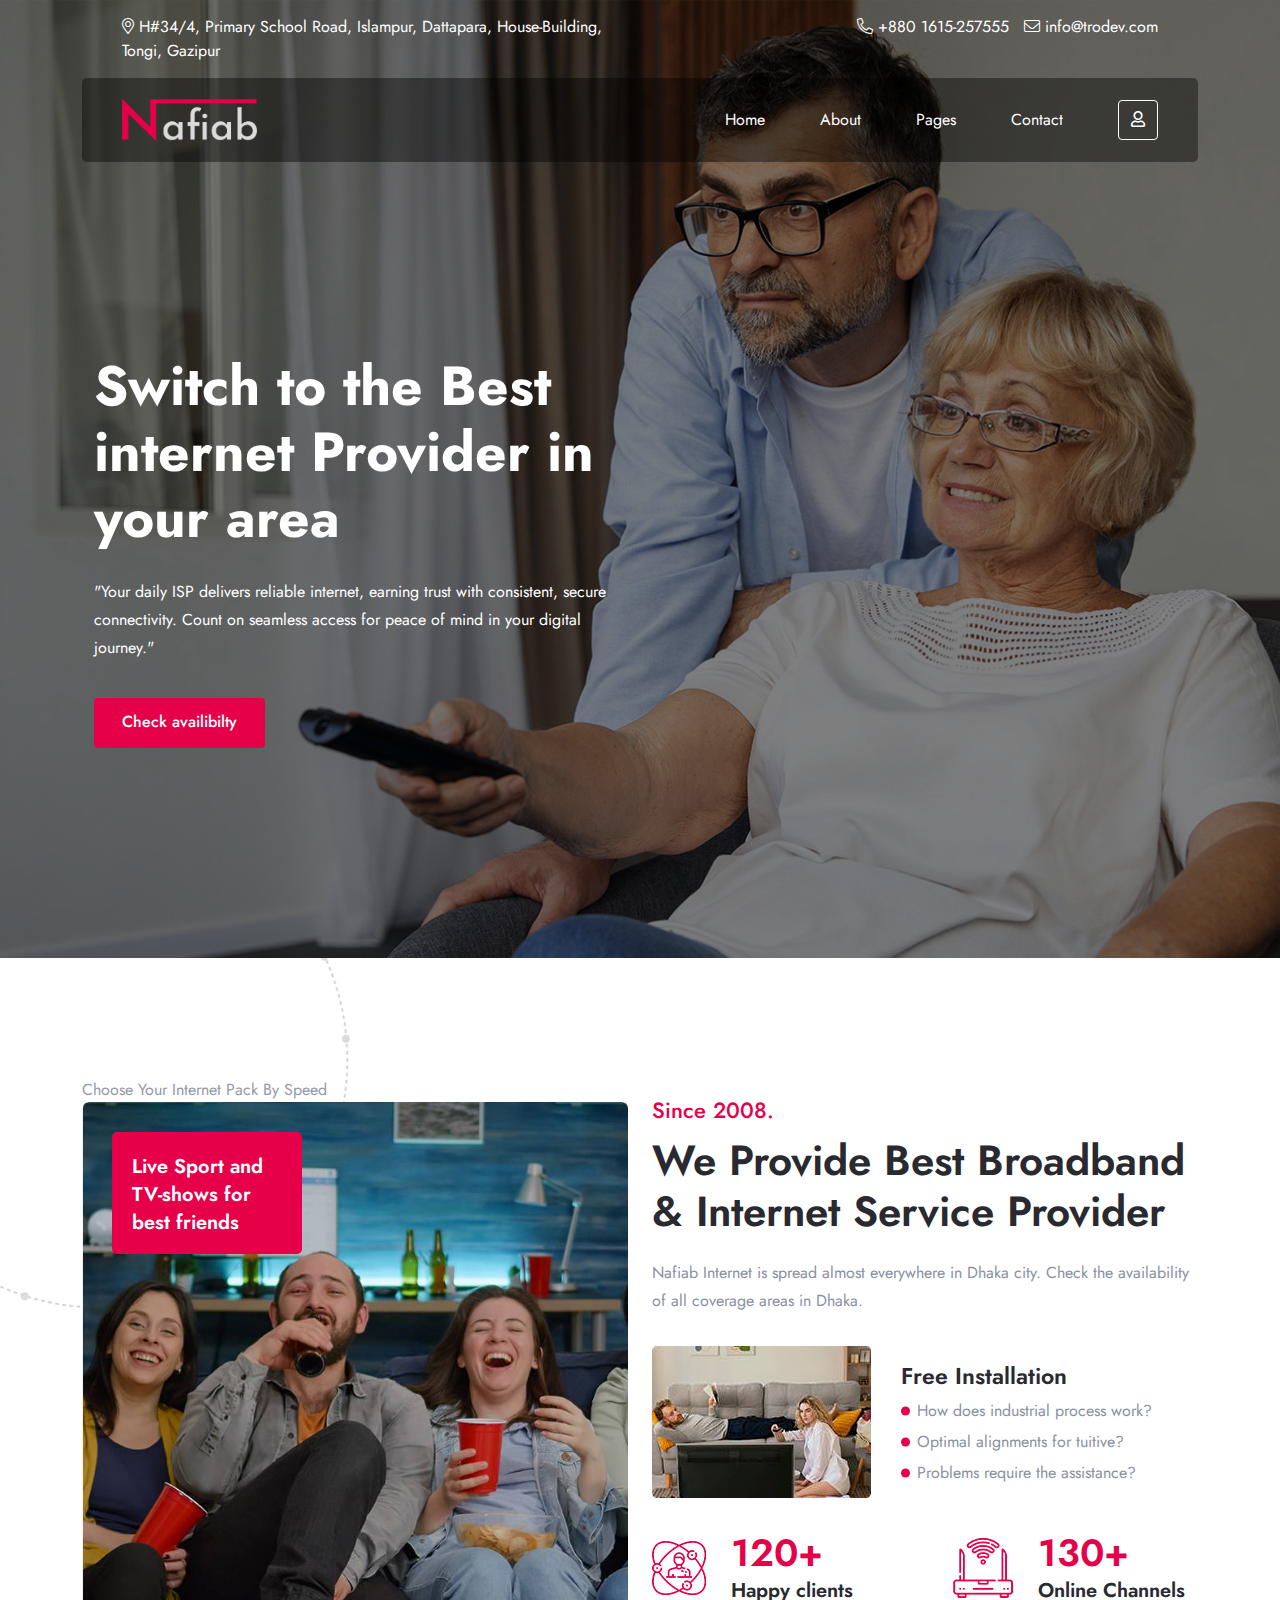
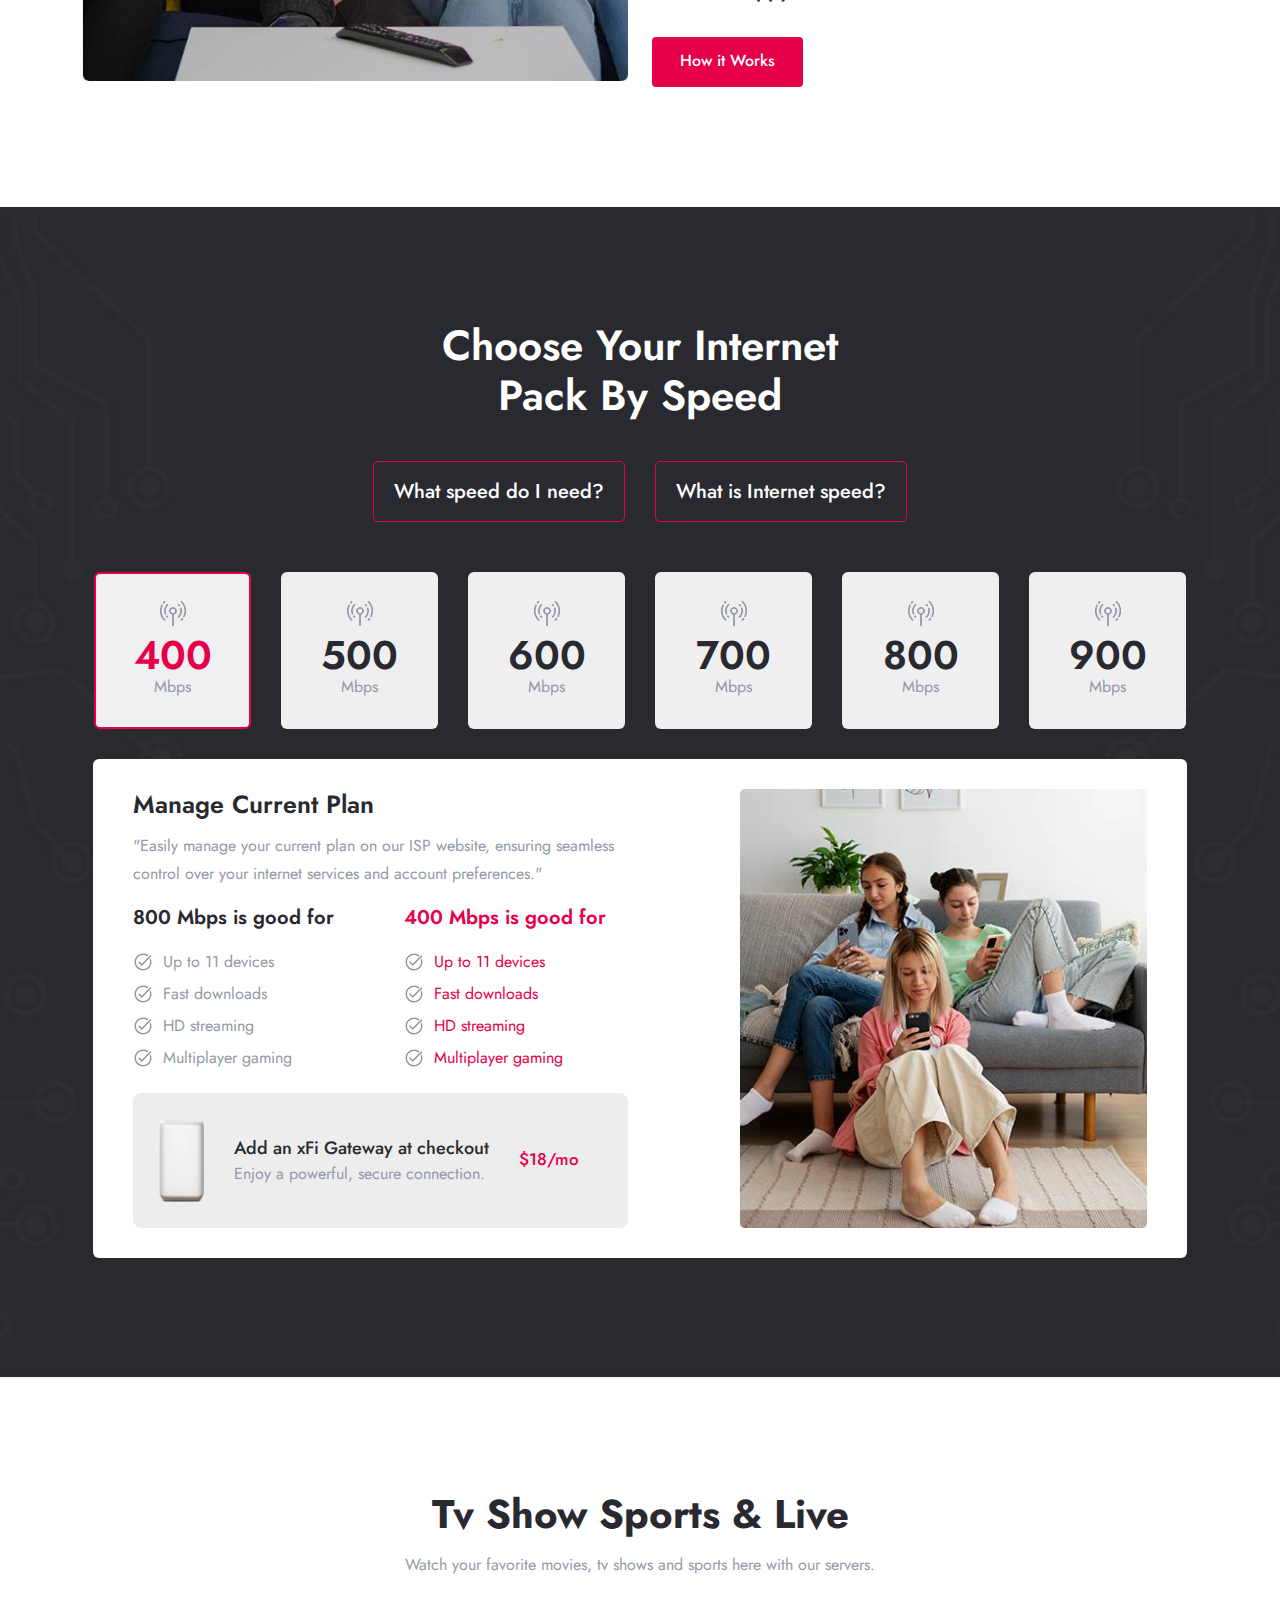
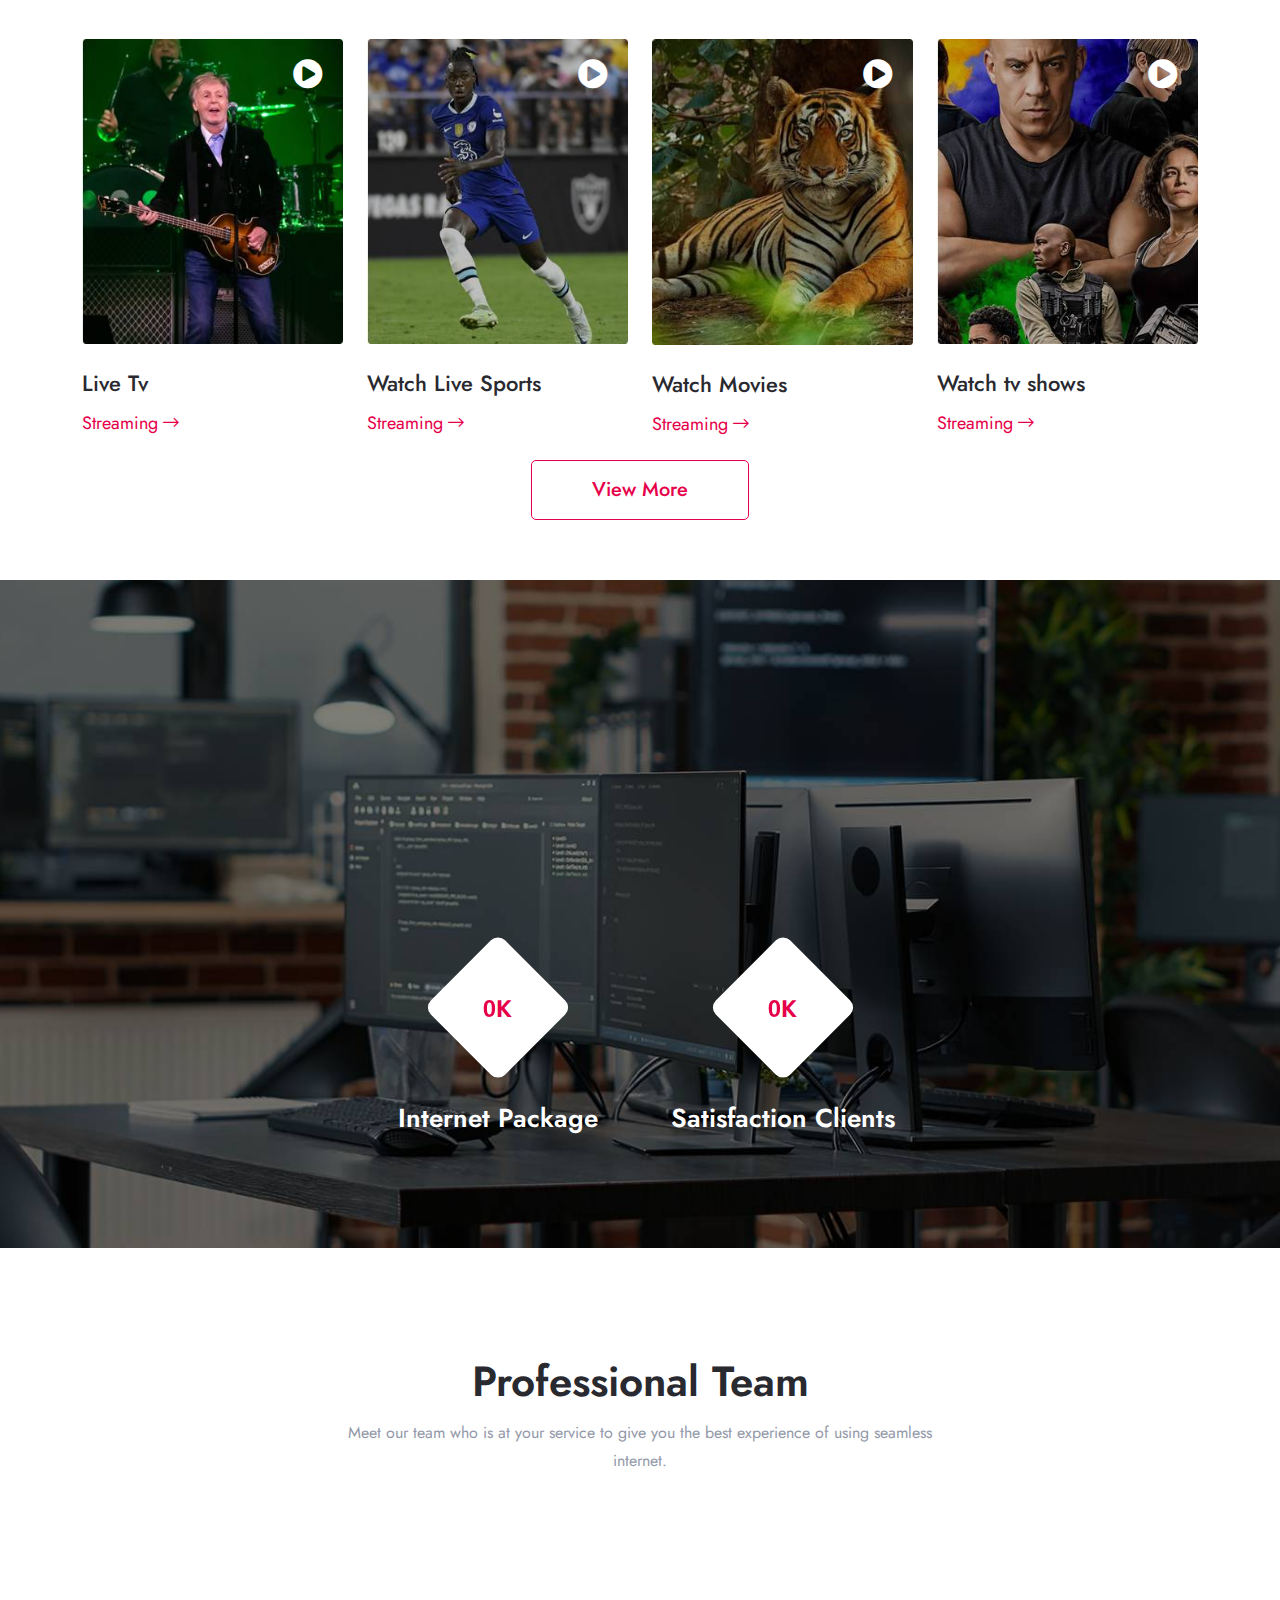
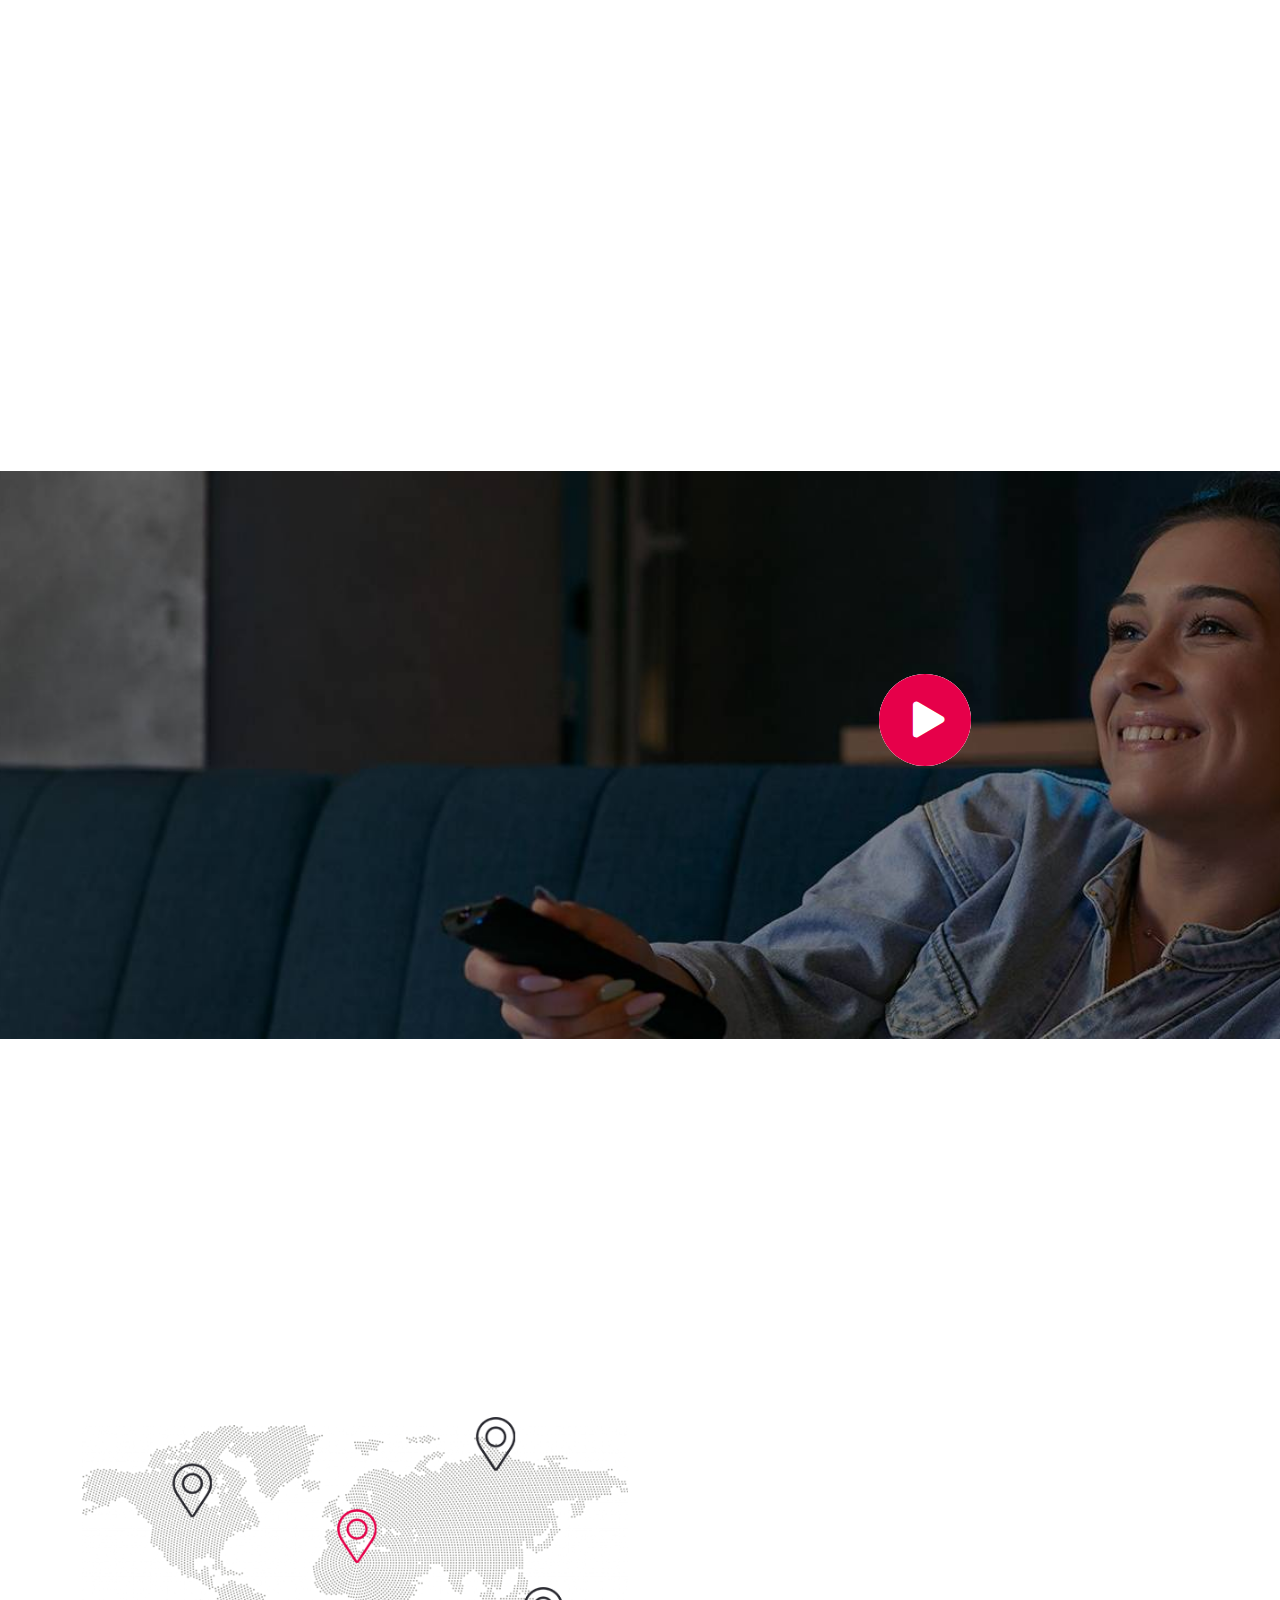
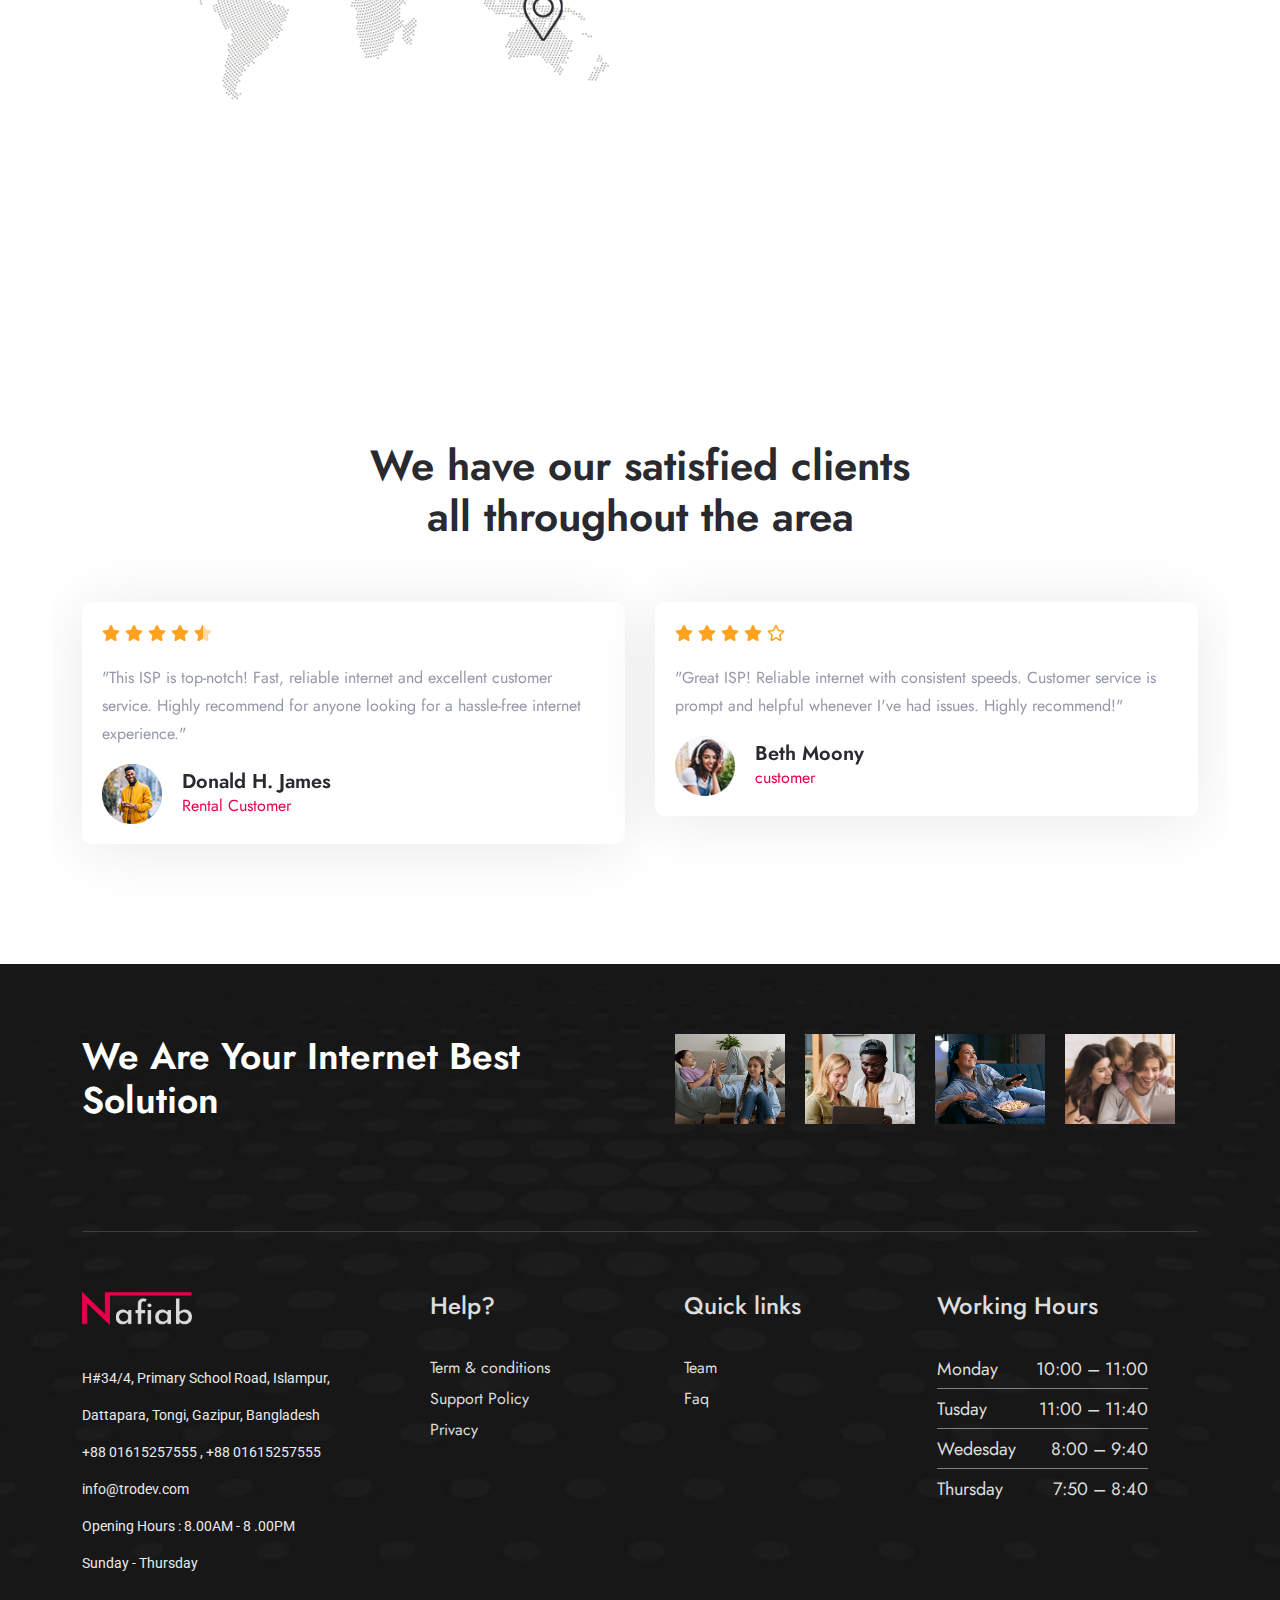
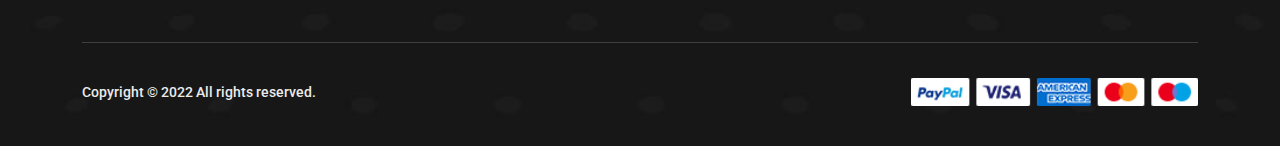
==== commit f64ba4e6: "image added" ====
--- a/index.html
+++ b/index.html
@@ -64,7 +64,7 @@
 
                                 <div class="col-xxl-3 col-xl-3 col-lg-3 col-md-6 col-6">
                                     <div class="ba-header-logo">
-                                        <a href="index.html">
+                                        <a href="index-2.html">
                                             <img src="assets/img/logo/logo-3.png" alt="logo">
                                         </a>
                                     </div>
@@ -151,7 +151,7 @@
                                             <a class="ba-header-right-link" href="index.html"><i
                                                 class="fal fa-user"></i></a>
                                         </button> -->
-                                        <button class="ba-header-right-link btn-index-1 ba-header-sidebar-action">
+                                        <button class="ba-header-right-link btn-index-1 ba-header-sidebar-action-close">
                                             <a href="faq.html"><i class="fal fa-user"></i></a>
                                         </button>
                                         <button class="ba-header-right-link btn-index-1 ba-header-sidebar-action">
@@ -186,12 +186,12 @@
                 <div class="ba-sidebar-inner">
                     <div class="ba-sidebar-top">
                         <nav>
-                            <div class="nav nav-tabs" id="ba-sidebar-nav">
+                            <!-- <div class="nav nav-tabs" id="ba-sidebar-nav">
                                 <button class="nav-link active" id="ba-sidebar-nav-1" data-bs-toggle="tab"
                                     data-bs-target="#sidebar-nav-1-control" type="button" role="tab"
                                     aria-controls="sidebar-nav-1-control" aria-selected="true">Menu</button>
                                     
-                            </div>
+                            </div> -->
                         </nav>
                     </div>
                     <div class="ba-sidebar-content">
@@ -279,7 +279,9 @@
             <span class="circle-animation dir-top-left">
                 <img src="assets/img/vector/circle-vector.png" alt="circle">
             </span>
-            <div class="container">
+            <div class="container">Choose Your Internet
+                Pack By Speed
+                
                 <div class="row justify-content-center">
                     <!-- ABOUT LEFT CONTENT -->
                     <div class="col-xl-6">
--- a/assets/css/main.css
+++ b/assets/css/main.css
@@ -2053,7 +2053,13 @@
     padding: 20px 20px;
   }
 }
-.ba-header-right-actions .ba-header-sidebar-action {
+.ba-header-right-actions .ba-header-sidebar-action  {
+  margin-left: 5px;
+  height: 30px;
+  width: 30px;
+  line-height: 28px;
+}
+.ba-header-sidebar-action-close{
   margin-left: 5px;
   height: 30px;
   width: 30px;
@@ -2066,7 +2072,6 @@
     line-height: 36px;
   }
 }
-
 .ba-search-popup .ba-color-layer {
   position: fixed;
   content: "";
@@ -2133,6 +2138,10 @@
 @media only screen and (min-width: 768px) and (max-width: 991px) {
   .ba-search-popup-inner form input {
     width: 540px;
+  }
+  .ba-header-sidebar-action-close{
+    visibility: hidden;
+    display: none;
   }
 }
 @media (max-width: 767px) {
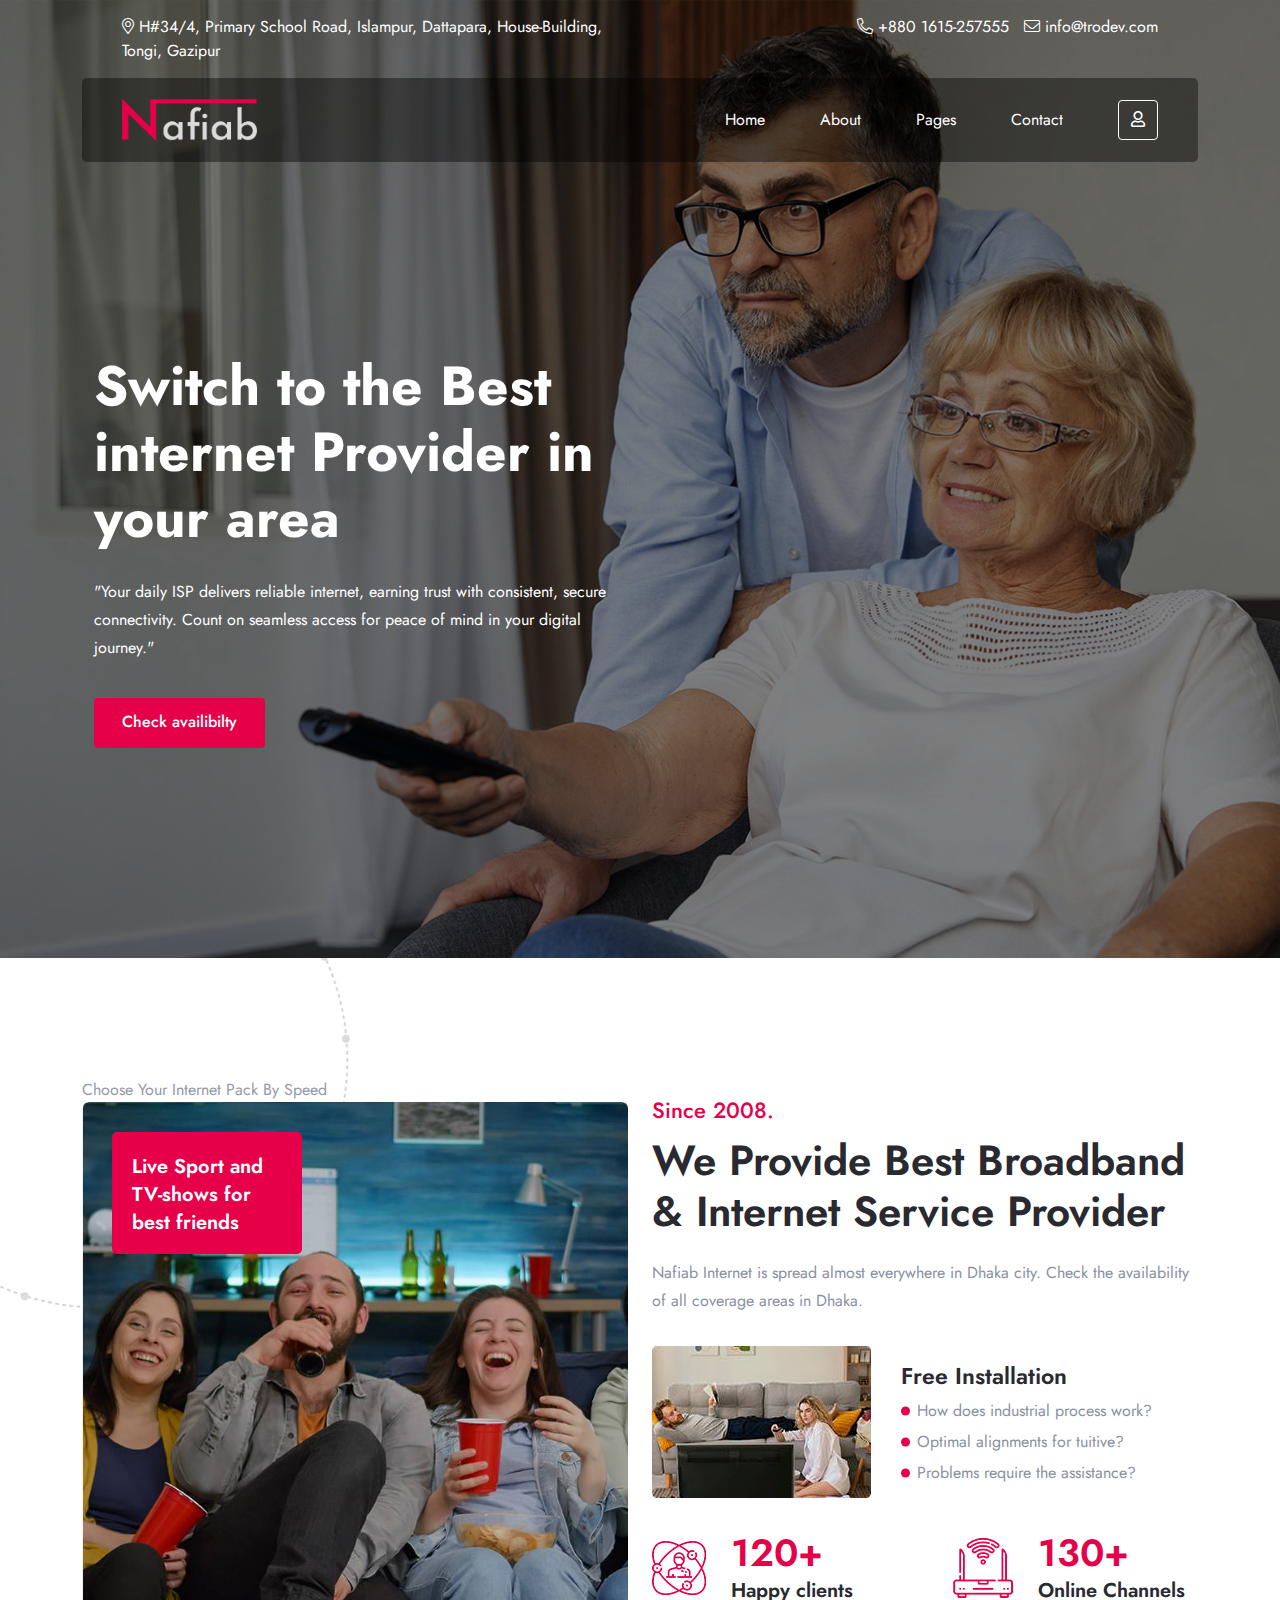
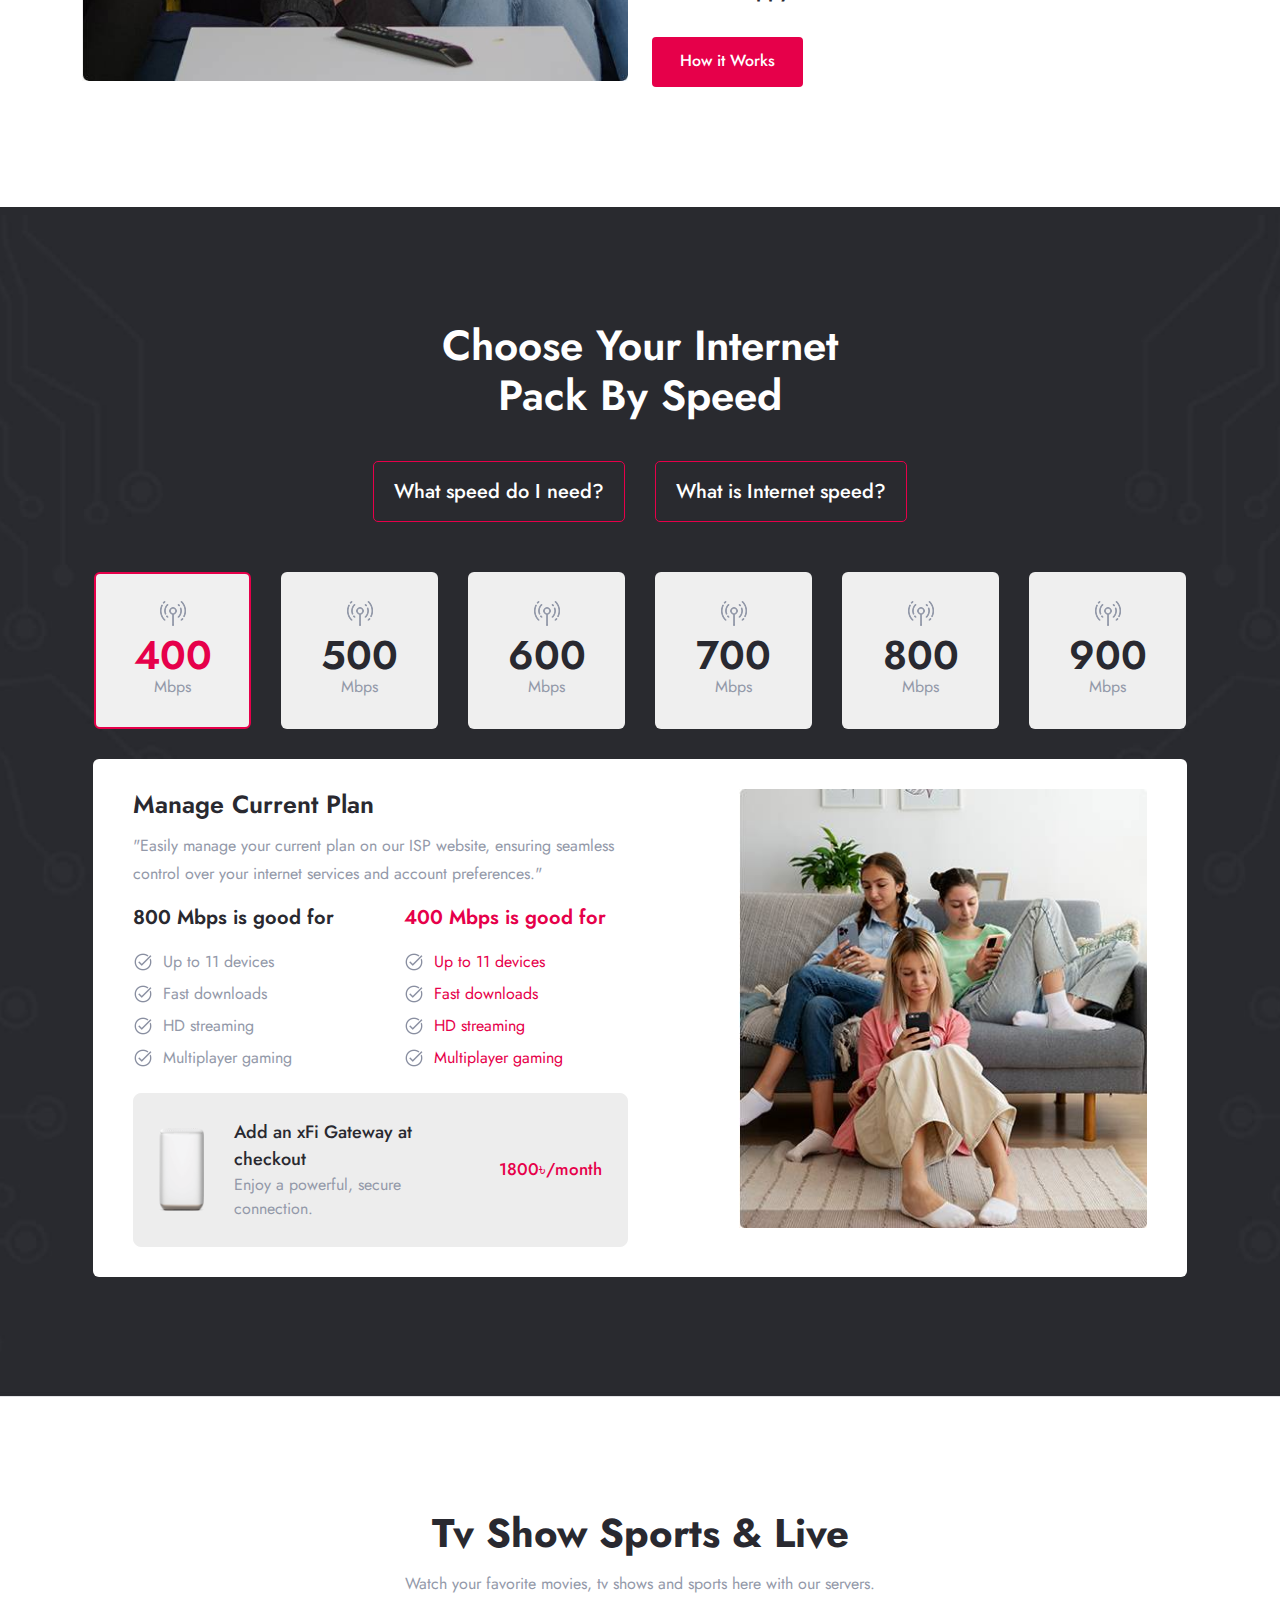
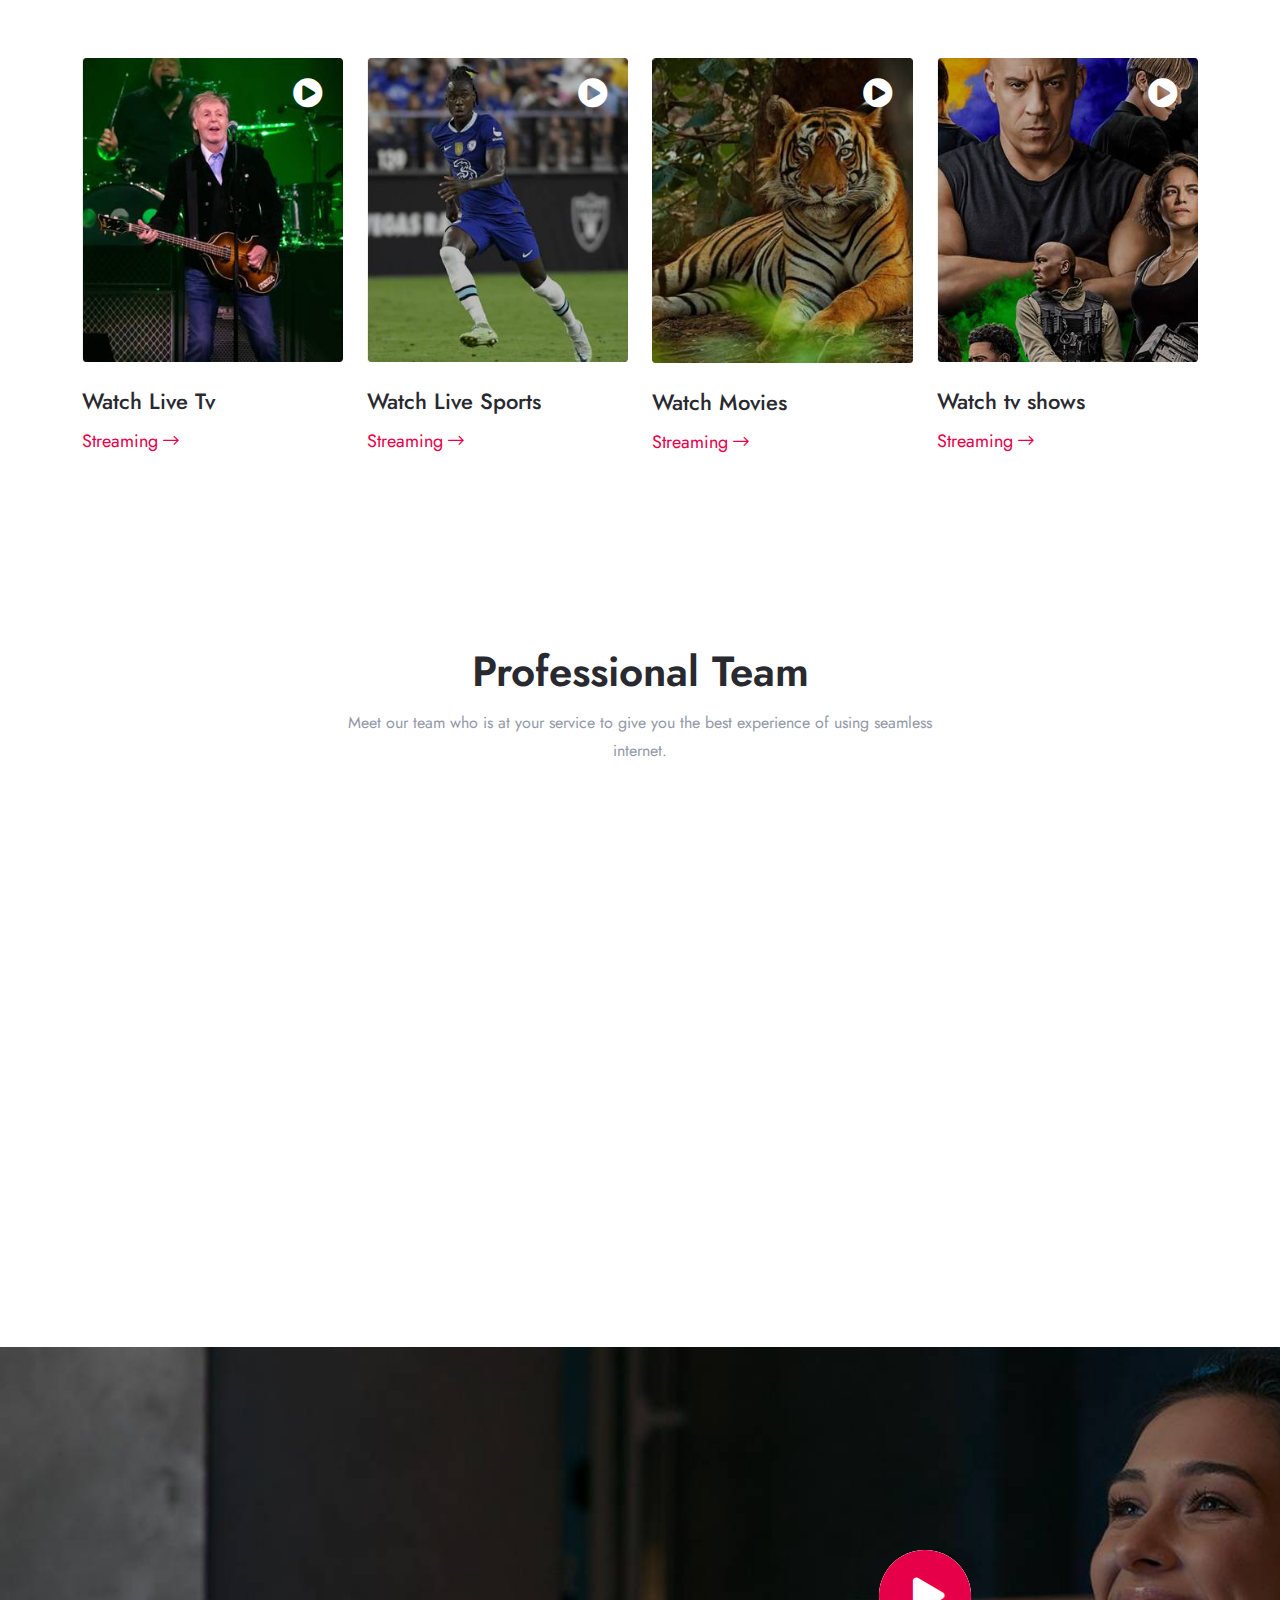
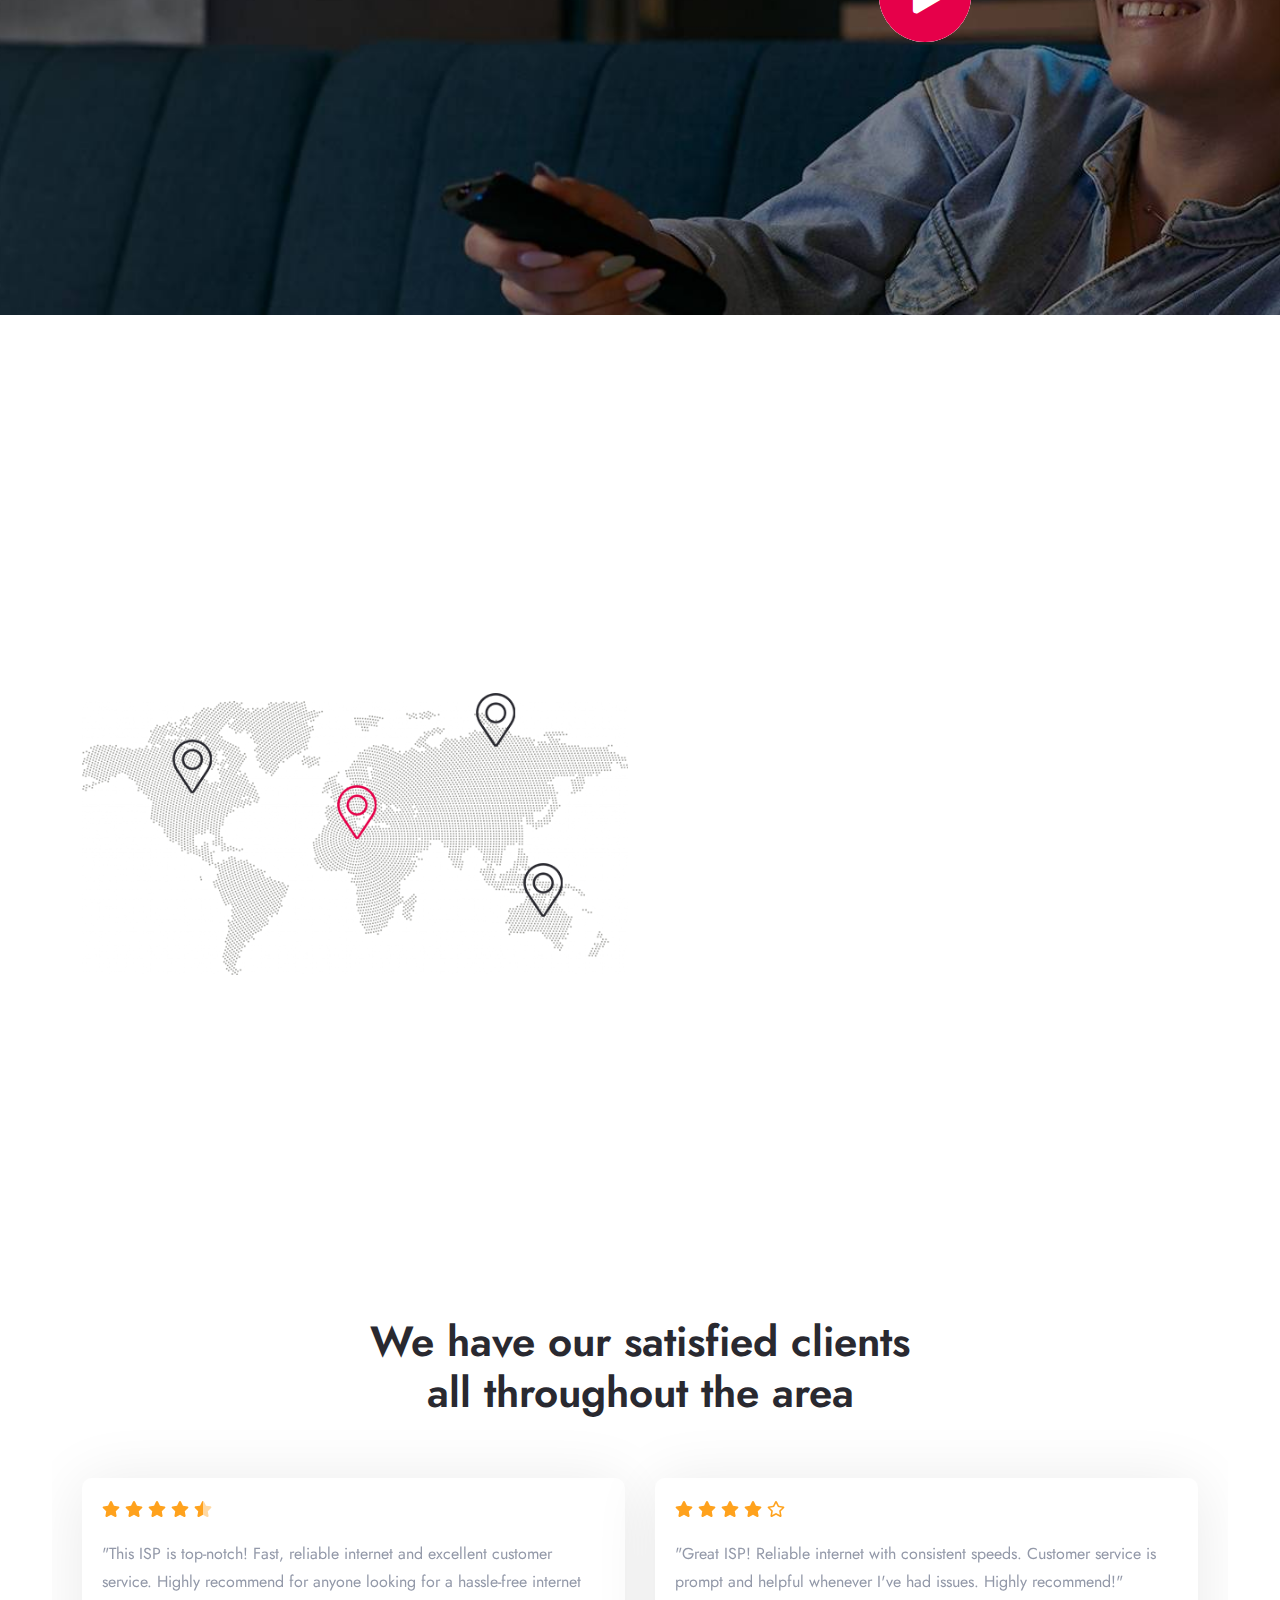
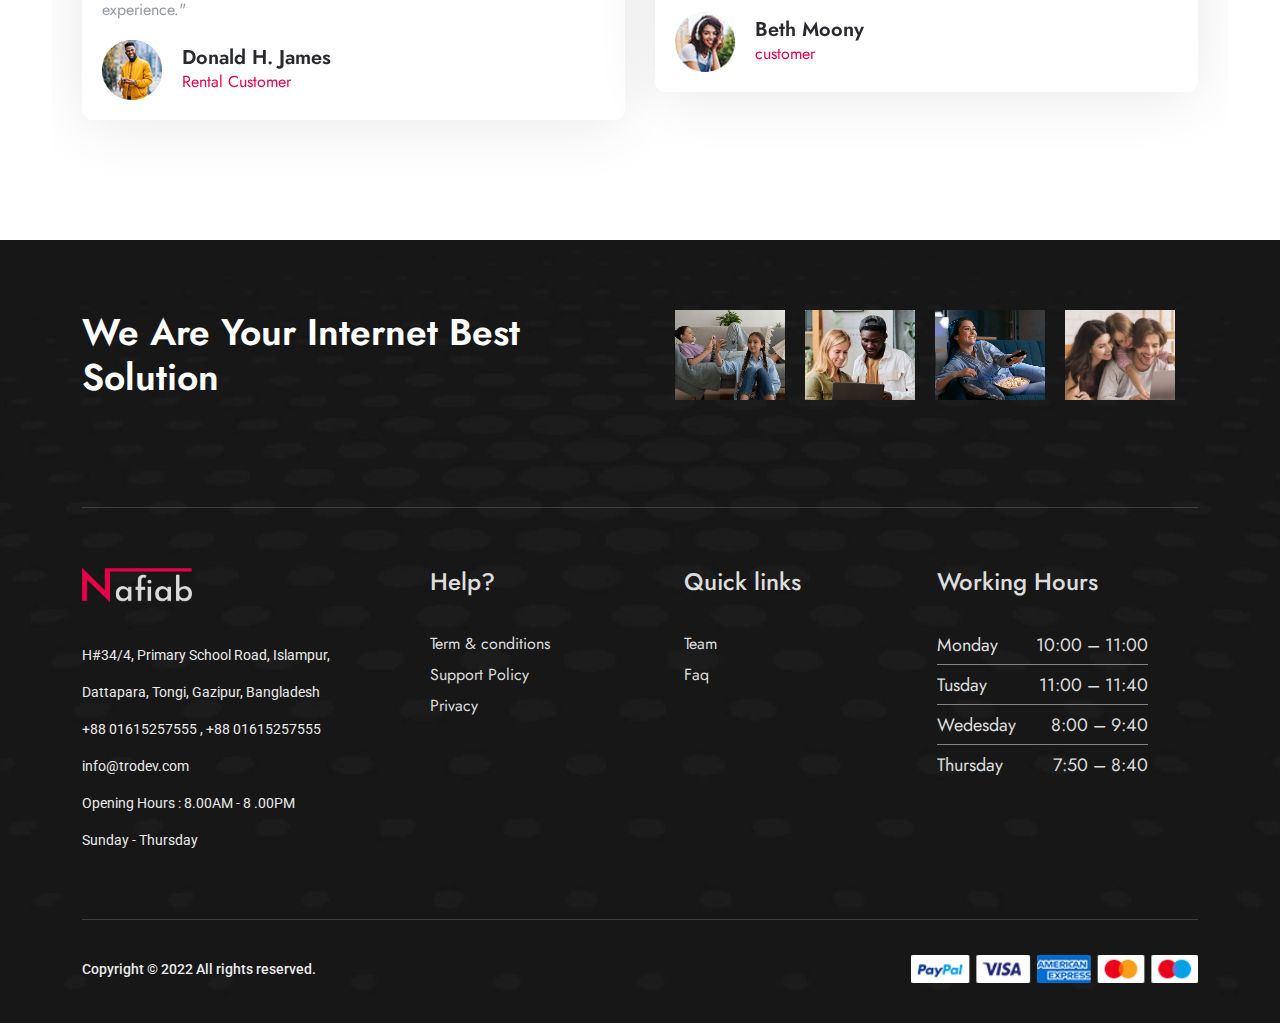
==== commit b1c6ce47: "final draft" ====
--- a/index.html
+++ b/index.html
@@ -145,7 +145,7 @@
 
                                             <button class="ba-header-right-link btn-index-1"><i class="fal fa-user"></i>
                                             </button>
-                                            
+
                                         </div>
                                         <!-- <button class="ba-header-right-link btn-index-1 ba-header-sidebar-action">
                                             <a class="ba-header-right-link" href="index.html"><i
@@ -157,7 +157,7 @@
                                         <button class="ba-header-right-link btn-index-1 ba-header-sidebar-action">
                                             <i class="fal fa-bars"></i>
                                         </button>
-                                        
+
                                     </div>
                                 </div>
 
@@ -281,7 +281,7 @@
             </span>
             <div class="container">Choose Your Internet
                 Pack By Speed
-                
+
                 <div class="row justify-content-center">
                     <!-- ABOUT LEFT CONTENT -->
                     <div class="col-xl-6">
@@ -477,7 +477,7 @@
                                                             connection.</span>
                                                     </div>
 
-                                                    <span class="special-offer__price">$18/mo</span>
+                                                    <span class="special-offer__price">1800৳/month</span>
                                                 </div>
                                             </div>
 
@@ -597,7 +597,7 @@
                                                             connection.</span>
                                                     </div>
 
-                                                    <span class="special-offer__price">$18/mo</span>
+                                                    <span class="special-offer__price">1800৳/month</span>
                                                 </div>
                                             </div>
 
@@ -655,7 +655,7 @@
                                                             connection.</span>
                                                     </div>
 
-                                                    <span class="special-offer__price">$18/mo</span>
+                                                    <span class="special-offer__price">1800৳/month</span>
                                                 </div>
                                             </div>
 
@@ -817,7 +817,7 @@
                                 </a>
                             </div>
 
-                            <h5 class="single-stream__title">Live Tv</h5>
+                            <h5 class="single-stream__title">Watch Live Tv</h5>
                             <a href="https://www.youtube.com/watch?v=93FKMoZZETw"
                                 class="single-stream__btn video-popup">
                                 streaming <i class="fal fa-long-arrow-right"></i>
@@ -878,7 +878,7 @@
                     </div>
                 </div>
 
-                <a href="#" class="custom-btn">View More</a>
+                <!-- <a href="#" class="custom-btn">View More</a> -->
             </div>
         </section>
         <!----------------- TV SHOW/SPORTS SECTION ENDS ----------------->
@@ -935,7 +935,7 @@
 
 
         <!----------------- STATICS SECTION STARTS ----------------->
-        <section id="stats-section" class="bg-default pb-110" data-background="assets/img/bg/statics.jpg">
+        <!-- <section id="stats-section" class="bg-default pb-110" data-background="assets/img/bg/statics.jpg">
             <div class="container">
                 <div class="row justify-content-center gx-md-4 gx-2">
                     <div class="col-md-3 col-sm-4 col-6">
@@ -950,7 +950,7 @@
                             <span class="single-stat__label">Satisfaction Clients</span>
                         </div>
                     </div>
-                    <!-- <div class="col-md-3 col-sm-4 col-6">
+                    <div class="col-md-3 col-sm-4 col-6">
                         <div class="single-stat">
                             <h5 class="single-stat__number"><span class="odometer" data-count="2145">0</span></h5>
                             <span class="single-stat__label">Available Channels</span>
@@ -961,10 +961,10 @@
                             <h5 class="single-stat__number"><span class="odometer" data-count="1300">0</span></h5>
                             <span class="single-stat__label">Projects Completed</span>
                         </div>
-                    </div> -->
+                    </div>
                 </div>
             </div>
-        </section>
+        </section> -->
         <!----------------- STATICS SECTION ENDS ----------------->
 
 
@@ -993,12 +993,15 @@
                                 </h5>
                                 <a href="team-details.html" class="ba-team-card-box-designation">Marketing
                                     Officar</a>
-                                <div class="ba-team-card-box-social">
+                                <!-- <div class="ba-team-card-box-social">
                                     <a href="#"><i class="fab fa-facebook-f"></i></a>
                                     <a href="#"><i class="fab fa-twitter"></i></a>
                                     <a href="#"><i class="fab fa-instagram"></i></a>
                                     <a href="#"><i class="fab fa-youtube"></i></a>
-                                </div>
+                                </div> -->
+                                <h6 class="ba-team-card-box-title team-phone">
+                                    <a href="team-details.html">Phone: +8801615257555 </a>
+                                </h6>
                             </div>
                         </div>
                     </div>
@@ -1012,12 +1015,15 @@
                             <div class="content text-center">
                                 <h5 class="ba-team-card-box-title"><a href="team-details.html">Alyssa Healy</a></h5>
                                 <a href="team-details.html" class="ba-team-card-box-designation">Web Developer</a>
-                                <div class="ba-team-card-box-social">
+                                <!-- <div class="ba-team-card-box-social">
                                     <a href="#"><i class="fab fa-facebook-f"></i></a>
                                     <a href="#"><i class="fab fa-twitter"></i></a>
                                     <a href="#"><i class="fab fa-instagram"></i></a>
                                     <a href="#"><i class="fab fa-youtube"></i></a>
-                                </div>
+                                </div> -->
+                                <h6 class="ba-team-card-box-title team-phone">
+                                    <a href="team-details.html">Phone: +8801615257555 </a>
+                                </h6>
                             </div>
                         </div>
                     </div>
@@ -1032,12 +1038,15 @@
                                 <h5 class="ba-team-card-box-title"><a href="team-details.html">Mohammad Haris</a>
                                 </h5>
                                 <a href="team-details.html" class="ba-team-card-box-designation">Developer</a>
-                                <div class="ba-team-card-box-social">
+                                <!-- <div class="ba-team-card-box-social">
                                     <a href="#"><i class="fab fa-facebook-f"></i></a>
                                     <a href="#"><i class="fab fa-twitter"></i></a>
                                     <a href="#"><i class="fab fa-instagram"></i></a>
                                     <a href="#"><i class="fab fa-youtube"></i></a>
-                                </div>
+                                </div> -->
+                                <h6 class="ba-team-card-box-title team-phone">
+                                    <a href="team-details.html">Phone: +8801615257555 </a>
+                                </h6>
                             </div>
                         </div>
                     </div>
@@ -1052,12 +1061,15 @@
                                 <h5 class="ba-team-card-box-title"><a href="team-details.html">Natalie Sciver</a>
                                 </h5>
                                 <a href="team-details.html" class="ba-team-card-box-designation">Manager </a>
-                                <div class="ba-team-card-box-social">
+                                <!-- <div class="ba-team-card-box-social">
                                     <a href="#"><i class="fab fa-facebook-f"></i></a>
                                     <a href="#"><i class="fab fa-twitter"></i></a>
                                     <a href="#"><i class="fab fa-instagram"></i></a>
                                     <a href="#"><i class="fab fa-youtube"></i></a>
-                                </div>
+                                </div> -->
+                                <h6 class="ba-team-card-box-title team-phone">
+                                    <a href="team-details.html">Phone: +8801615257555 </a>
+                                </h6>
                             </div>
                         </div>
                     </div>
--- a/assets/css/main.css
+++ b/assets/css/main.css
@@ -6089,6 +6089,9 @@
 .ba-team-card-box-title {
   margin-bottom: 8px;
 }
+h6.team-phone{
+  font-size: 15px;
+}
 @media only screen and (min-width: 1200px) and (max-width: 1399px) {
   .ba-team-card-box-title {
     font-size: 24px;
